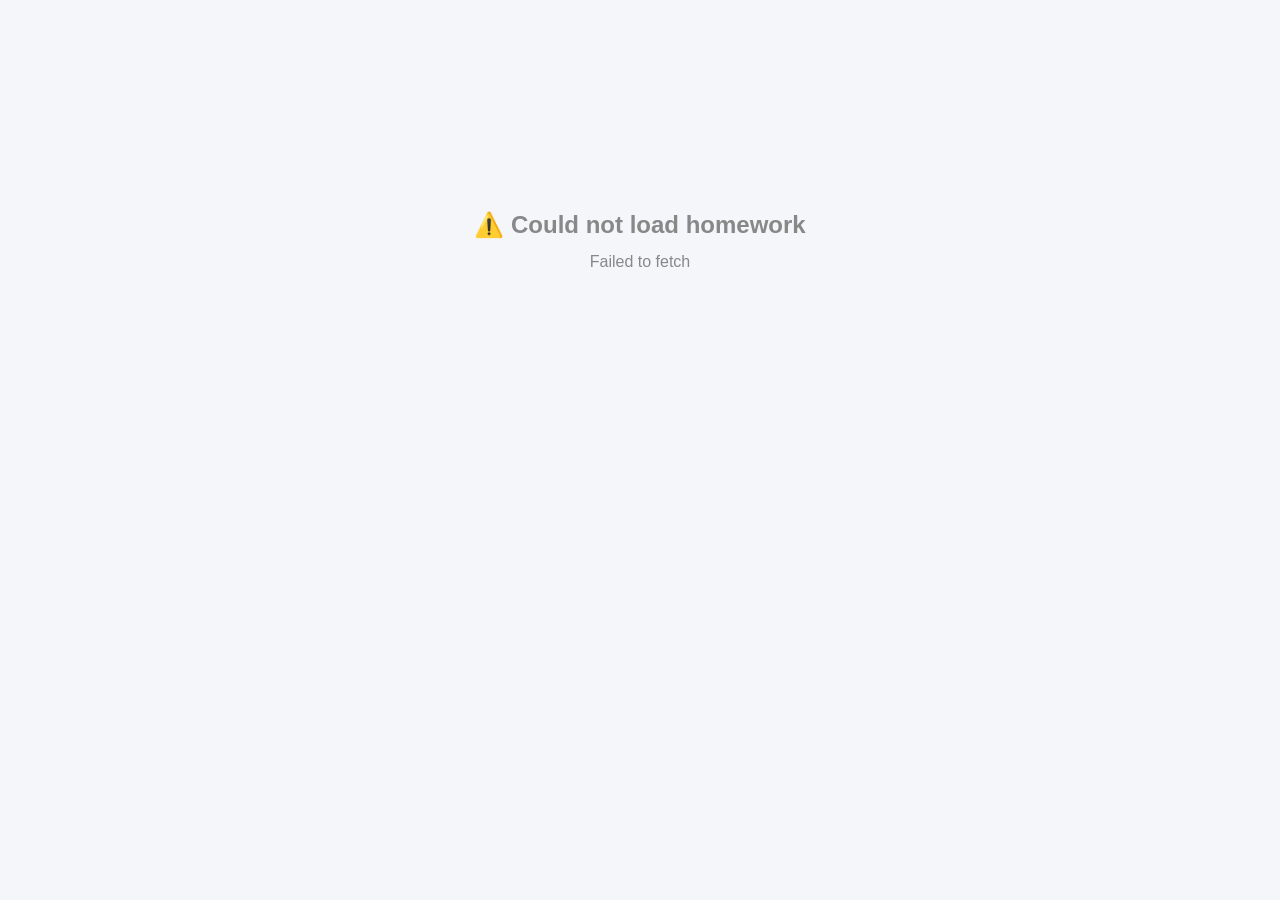
==== elysia/index.html @ b2d43dc7 "Static practice worksheets site for GitHub Pages Dashboard at root, one page per child. Data lives i" ====
<!DOCTYPE html>
<html lang="en">
<head>
<meta charset="UTF-8">
<meta name="viewport" content="width=device-width, initial-scale=1.0, maximum-scale=1.0">
<meta name="robots" content="noindex,nofollow">
<title>Homework</title>
<style>
:root { --accent: #1A3C6B; --light: #D6E4F7; --radius: 14px; }
* { box-sizing: border-box; margin: 0; padding: 0; }
body { font-family: -apple-system, BlinkMacSystemFont, "Segoe UI", sans-serif;
  background: #f5f6fa; color: #222; min-height: 100vh; }
#app { max-width: 680px; margin: 0 auto; padding: 16px; }
.progress-bar { position: fixed; top: 0; left: 0; right: 0; height: 5px; background: #ddd; z-index: 100; }
.progress-fill { height: 100%; background: var(--accent); transition: width 0.4s; }
.welcome { text-align: center; padding: 40px 20px; }
.welcome-emoji { font-size: 72px; margin-bottom: 12px; }
.welcome h1 { font-size: 2rem; color: var(--accent); margin-bottom: 8px; }
.week-badge { display: inline-block; background: var(--accent); color: #fff;
  padding: 4px 18px; border-radius: 20px; font-size: 1rem; font-weight: 700; margin-bottom: 6px; }
.total-marks { font-size: 1.1rem; color: #555; margin-bottom: 20px; }
.section-list { display: flex; flex-wrap: wrap; gap: 8px; justify-content: center; margin-bottom: 20px; }
.section-chip { display: flex; align-items: center; gap: 5px; background: #fff;
  border: 1.5px solid #ddd; border-radius: 20px; padding: 5px 12px; font-size: 0.82rem; }
.chip-marks { font-weight: 700; color: var(--accent); }
.subj-dot { width: 9px; height: 9px; border-radius: 50%; flex-shrink: 0; }
.subj-dot.subj-english  { background: #1565C0; }
.subj-dot.subj-maths    { background: #2E7D32; }
.subj-dot.subj-thinking { background: #6A1B9A; }
.submitted-banner { background: #E8F5E9; border: 1.5px solid #4CAF50; border-radius: var(--radius);
  padding: 14px 16px; margin-bottom: 16px; text-align: left; }
.submitted-banner .sb-title { font-weight: 700; color: #2E7D32; font-size: 1rem; margin-bottom: 4px; }
.submitted-banner .sb-score { font-size: 1.6rem; font-weight: 900; color: #2E7D32; margin: 4px 0 6px; }
.submitted-banner .sb-sub { font-size: 0.82rem; color: #555; }
.welcome-actions { display: flex; flex-direction: column; gap: 10px; margin-top: 4px; }
.btn-primary { display: block; width: 100%; max-width: 340px; margin: 0 auto;
  background: var(--accent); color: #fff; border: none; border-radius: var(--radius);
  padding: 16px 24px; font-size: 1.1rem; font-weight: 700; cursor: pointer; transition: opacity 0.15s; }
.btn-primary:disabled { opacity: 0.4; cursor: default; }
.btn-primary:not(:disabled):hover { opacity: 0.88; }
.btn-secondary { display: block; width: 100%; max-width: 340px; margin: 0 auto;
  background: #fff; color: var(--accent); border: 2px solid var(--accent);
  border-radius: var(--radius); padding: 14px 20px; font-size: 1rem; font-weight: 600; cursor: pointer; }
.section-screen { padding-top: 20px; }
.section-header { display: flex; justify-content: space-between; align-items: center; margin-bottom: 6px; }
.section-num { font-size: 0.85rem; color: #888; font-weight: 600; }
.subj-badge { padding: 3px 12px; border-radius: 12px; font-size: 0.78rem; font-weight: 700; text-transform: capitalize; }
.subj-badge.subj-english  { background: #E3F2FD; color: #1565C0; }
.subj-badge.subj-maths    { background: #E8F5E9; color: #2E7D32; }
.subj-badge.subj-thinking { background: #F3E5F5; color: #6A1B9A; }
.section-screen h2 { font-size: 1.4rem; color: var(--accent); margin-bottom: 10px; }
.section-meta { display: flex; gap: 16px; font-size: 0.82rem; color: #666; margin-bottom: 14px; flex-wrap: wrap; }
.timer { font-weight: 700; color: #2E7D32; font-variant-numeric: tabular-nums; }
.timer.timer-over { color: #c62828; }
.review-mode-bar { background: #FFF9C4; border: 1.5px solid #F9A825; border-radius: 8px;
  padding: 8px 14px; margin-bottom: 12px; font-size: 0.85rem; color: #6D4C00;
  display: flex; align-items: center; gap: 6px; }
.passage { background: #fff; border-left: 4px solid var(--accent); border-radius: 8px;
  padding: 16px 18px; margin-bottom: 18px; font-size: 0.95rem; line-height: 1.75; }
.passage strong { display: block; margin-bottom: 8px; color: var(--accent); font-size: 1rem; }
.questions { display: flex; flex-direction: column; gap: 12px; margin-bottom: 20px; }
.question-card { background: #fff; border-radius: var(--radius); padding: 14px 16px;
  box-shadow: 0 1px 4px rgba(0,0,0,0.07); }
.question-card.q-subjective { border-left: 3px solid #FF9800; }
.q-header { display: flex; justify-content: space-between; align-items: center; margin-bottom: 8px; }
.q-num { font-weight: 700; color: var(--accent); font-size: 0.9rem; }
.q-marks { font-size: 0.78rem; color: #888; }
.q-text { font-size: 0.97rem; line-height: 1.6; margin-bottom: 10px; white-space: pre-wrap; }
.q-input { width: 100%; border: 1.5px solid #ddd; border-radius: 8px; padding: 10px 12px;
  font-size: 1rem; outline: none; }
.q-input:focus { border-color: var(--accent); }
.q-textarea { width: 100%; border: 1.5px solid #ddd; border-radius: 8px; padding: 10px 12px;
  font-size: 0.97rem; resize: vertical; outline: none; font-family: inherit; line-height: 1.6; }
.q-textarea:focus { border-color: var(--accent); }
.letter-single { max-width: 80px; text-align: center; font-size: 1.1rem; font-weight: 700; }
.mark-scheme-hint { font-size: 0.75rem; color: #FF9800; margin-top: 6px; }
.drill-instr { font-size: 0.88rem; color: #555; margin-bottom: 12px; font-style: italic;
  background: var(--light); border-radius: 8px; padding: 8px 12px; }
.letter-grid { display: grid; grid-template-columns: repeat(auto-fill, minmax(150px, 1fr)); gap: 8px; }
.letter-item { background: #fff; border-radius: 10px; padding: 10px 12px;
  display: flex; align-items: center; justify-content: space-between;
  box-shadow: 0 1px 3px rgba(0,0,0,0.08); gap: 8px; }
.letter-word { font-size: 0.88rem; font-style: italic; color: #333; flex: 1; min-width: 0; }
.letter-input { width: 46px; flex-shrink: 0; text-align: center; font-weight: 700; font-size: 1rem;
  border: 1.5px solid #ddd; border-radius: 6px; padding: 6px; outline: none; }
.letter-input:focus { border-color: var(--accent); }
.number-grid { display: grid; grid-template-columns: repeat(auto-fill, minmax(140px, 1fr)); gap: 8px; }
.number-item { background: #fff; border-radius: 10px; padding: 10px 12px;
  box-shadow: 0 1px 3px rgba(0,0,0,0.08); }
.number-item label { display: block; font-size: 0.88rem; color: #555; margin-bottom: 4px; }
.number-input { width: 100%; border: 1.5px solid #ddd; border-radius: 6px; padding: 7px 10px;
  font-size: 1rem; font-weight: 700; text-align: center; outline: none; }
.number-input:focus { border-color: var(--accent); }
.section-footer { padding: 12px 0 24px; display: flex; gap: 10px; align-items: stretch; }
.section-footer .btn-primary { flex: 1; max-width: none; margin: 0; }
.section-footer .btn-prev { flex: 0 0 auto; max-width: none; margin: 0; background: #fff;
  color: var(--accent); border: 2px solid var(--accent); border-radius: var(--radius);
  padding: 14px 18px; font-size: 1rem; font-weight: 600; cursor: pointer; white-space: nowrap; }
.review-screen { padding-top: 20px; }
.review-header { margin-bottom: 16px; }
.review-progress { font-size: 0.85rem; color: #888; margin-bottom: 4px; }
.review-header h3 { font-size: 1.1rem; color: var(--accent); }
.review-card { background: #fff; border-radius: var(--radius); padding: 16px;
  box-shadow: 0 1px 4px rgba(0,0,0,0.07); margin-bottom: 16px; }
.kid-answer { margin-top: 12px; }
.answer-label { font-size: 0.78rem; color: #888; text-transform: uppercase; letter-spacing: 0.5px; }
.answer-text { background: var(--light); border-radius: 8px; padding: 10px 12px;
  margin-top: 4px; font-size: 0.97rem; line-height: 1.5; white-space: pre-wrap; min-height: 40px; }
.mark-scheme { margin-top: 12px; background: #FFFDE7; border-radius: 8px; padding: 10px 12px; }
.ms-label { font-size: 0.78rem; color: #888; margin-bottom: 4px; }
.ms-text { font-size: 0.92rem; color: #444; line-height: 1.5; }
.marks-award { margin-bottom: 20px; }
.marks-award p { font-size: 0.95rem; color: #444; margin-bottom: 10px; }
.marks-buttons { display: flex; gap: 10px; flex-wrap: wrap; }
.mark-btn { width: 54px; height: 54px; border: 2px solid #ddd; border-radius: 10px;
  font-size: 1.3rem; font-weight: 700; background: #fff; cursor: pointer; transition: all 0.15s; }
.mark-btn:hover { border-color: var(--accent); }
.mark-btn.mark-selected { background: var(--accent); color: #fff; border-color: var(--accent); }
.review-footer { display: flex; gap: 12px; }
.review-footer .btn-primary { flex: 1; }
/* ── Results ── */
.results-screen { text-align: center; padding: 40px 20px 60px; }
.trophy { font-size: 80px; margin-bottom: 10px; }
.results-screen h1 { font-size: 1.8rem; color: var(--accent); margin-bottom: 14px; }
.total-score { font-size: 3.5rem; font-weight: 900; color: var(--accent); margin-bottom: 10px; }
.pct-bar { background: #e0e0e0; border-radius: 10px; height: 14px; overflow: hidden; margin-bottom: 24px; }
.pct-fill { height: 100%; background: var(--accent); border-radius: 10px; transition: width 1s; }
.subject-breakdown { text-align: left; background: #fff; border-radius: var(--radius);
  padding: 16px; margin-bottom: 24px; box-shadow: 0 1px 4px rgba(0,0,0,0.07); }
.subj-row { display: flex; justify-content: space-between; padding: 8px 0;
  border-bottom: 1px solid #f0f0f0; font-size: 1rem; }
.subj-row:last-child { border-bottom: none; }
.save-status { margin-top: 12px; font-size: 0.9rem; color: #555; }
/* ── Wrong-answers panel ── */
.wrong-panel { text-align: left; margin-top: 4px; margin-bottom: 24px; }
.wrong-panel-title { font-size: 1.05rem; font-weight: 700; color: #333; margin-bottom: 14px;
  display: flex; align-items: center; gap: 8px; }
.wrong-all-correct { background: #E8F5E9; border-radius: var(--radius); padding: 16px;
  text-align: center; color: #2E7D32; font-weight: 700; font-size: 1rem; }
.wrong-section-group { margin-bottom: 18px; }
.wrong-section-label { font-size: 0.72rem; font-weight: 700; text-transform: uppercase;
  letter-spacing: 0.8px; color: #999; margin-bottom: 8px; padding-left: 2px; }
.wrong-card { background: #fff; border-radius: 10px; padding: 14px 16px;
  box-shadow: 0 1px 4px rgba(0,0,0,0.07); margin-bottom: 8px; border-left: 4px solid #E53935; }
.wrong-card.parent-card { border-left-color: #FF9800; }
.wrong-q-badge { font-size: 0.72rem; font-weight: 700; margin-bottom: 6px; display: flex; align-items: center; gap: 6px; }
.badge-auto { background: #FFEBEE; color: #c62828; padding: 2px 8px; border-radius: 10px; }
.badge-parent { background: #FFF3E0; color: #E65100; padding: 2px 8px; border-radius: 10px; }
.wrong-q-text { font-size: 0.9rem; color: #333; line-height: 1.55; margin-bottom: 10px; white-space: pre-wrap; }
.wrong-answer-grid { display: grid; grid-template-columns: 1fr 1fr; gap: 10px; }
.wrong-answer-grid.single { grid-template-columns: 1fr; }
.wa-col-label { font-size: 0.68rem; font-weight: 700; text-transform: uppercase;
  letter-spacing: 0.6px; color: #999; margin-bottom: 4px; }
.wa-val { border-radius: 7px; padding: 8px 11px; font-size: 0.88rem; line-height: 1.5; white-space: pre-wrap; }
.wa-val.kid-wrong { background: #FFEBEE; color: #B71C1C; }
.wa-val.kid-blank { background: #FFF9C4; color: #827717; font-style: italic; }
.wa-val.correct { background: #E8F5E9; color: #1B5E20; font-weight: 600; }
.wa-val.scheme { background: #FFFDE7; color: #555; }
.wa-marks-tag { margin-top: 8px; font-size: 0.78rem; color: #888; }
/* Loading */
.center { display: flex; flex-direction: column; align-items: center;
  justify-content: center; min-height: 50vh; gap: 14px; color: #888; }
.spinner { width: 40px; height: 40px; border: 4px solid #ddd;
  border-top-color: var(--accent); border-radius: 50%; animation: spin 0.8s linear infinite; }
@keyframes spin { to { transform: rotate(360deg); } }
</style>
</head>
<body>
<div id="app"></div>
<script>
const BIN = "6a0a0384adc21f119ab47d7e";
const KEY = "$2a$10$Y9F3Cfhg1.rVgc23d7egfuECDbmcBIXPjm6GKBcb/MyGb5kt6vIiG";

const kid    = window.location.pathname.toLowerCase().includes('elysia') ? 'elysia' : 'mason';
const ACCENT = kid === 'mason' ? '#1A3C6B' : '#D81B60';
const LIGHT  = kid === 'mason' ? '#D6E4F7' : '#FCE4EC';
const NAME   = kid === 'mason' ? 'Mason'   : 'Elysia';
const EMOJI  = kid === 'mason' ? '🦁'      : '🦋';

document.documentElement.style.setProperty('--accent', ACCENT);
document.documentElement.style.setProperty('--light',  LIGHT);
document.title = NAME + "'s Homework";

const app = document.getElementById('app');
function render(html) { app.innerHTML = html; }

let weekData = null, kidWeeks = [], savedEntry = null;
let sectionIdx = 0, answers = {}, autoSectionMarks = {};
let subjectiveQs = [], reviewIdx = 0, timerSec = 0, timerInterval = null;
let isReviewMode = false;

function escHtml(s) {
  return String(s).replace(/&/g,'&amp;').replace(/</g,'&lt;').replace(/>/g,'&gt;').replace(/"/g,'&quot;');
}

// ── Init ─────────────────────────────────────────────────────────────────
async function init() {
  render('<div class="center"><div class="spinner"></div><p>Loading homework…</p></div>');
  try {
    const r = await fetch('https://api.jsonbin.io/v3/b/' + BIN,
      { headers: { 'X-Access-Key': KEY, 'X-Bin-Meta': 'false' } });
    const data = await r.json();
    weekData  = data[kid].currentWeek;
    kidWeeks  = data[kid].weeks || [];
    savedEntry = kidWeeks.find(w => w.week === weekData.weekNum) || null;
    showWelcome();
  } catch(e) {
    render('<div class="center"><h2>⚠️ Could not load homework</h2><p>' + e.message + '</p></div>');
  }
}

// ── Welcome ───────────────────────────────────────────────────────────────
function showWelcome() {
  const total = weekData.sections.reduce((s,sec) => s + sec.totalMarks, 0);
  const chips = weekData.sections.map(s =>
    '<div class="section-chip"><span class="subj-dot subj-' + s.subject + '"></span>' +
    escHtml(s.title) + ' <span class="chip-marks">' + s.totalMarks + 'm</span></div>'
  ).join('');

  let submittedHtml = '';
  if (savedEntry) {
    const pct = Math.round(savedEntry.total / savedEntry.outOf * 100);
    const trophy = pct >= 90 ? '🏆' : pct >= 75 ? '⭐' : pct >= 60 ? '👍' : '💪';
    const subj = savedEntry.sectionMarks || {};
    const bySubject = {};
    weekData.sections.forEach(sec => {
      bySubject[sec.subject] = (bySubject[sec.subject] || 0) + (subj[sec.id] || 0);
    });
    const labels = { english: '📚', maths: '🔢', thinking: '🧠' };
    const breakdown = Object.entries(bySubject).map(([s,m]) =>
      (labels[s]||'') + ' ' + m + ' ' + s
    ).join(' · ');
    submittedHtml =
      '<div class="submitted-banner">' +
      '<div class="sb-title">' + trophy + ' Week ' + savedEntry.week + ' already submitted</div>' +
      '<div class="sb-score">' + savedEntry.total + ' / ' + savedEntry.outOf + '</div>' +
      '<div class="sb-sub">' + breakdown + '</div>' +
      '</div>';
  }

  const actionBtns = savedEntry
    ? '<div class="welcome-actions">' +
      '<button class="btn-primary" onclick="reviewSaved()">📖 Review ' + NAME + '\'s Answers</button>' +
      '<button class="btn-secondary" onclick="startFresh()">Start Again (Blank)</button>' +
      '</div>'
    : '<button class="btn-primary" onclick="startFresh()">Start Homework ▶</button>';

  render(
    '<div class="welcome">' +
    '<div class="welcome-emoji">' + EMOJI + '</div>' +
    '<h1>' + NAME + '\'s Homework</h1>' +
    '<div class="week-badge">Week ' + weekData.weekNum + '</div>' +
    '<div class="total-marks">' + total + ' marks total · ' + weekData.sections.length + ' sections</div>' +
    '<div class="section-list">' + chips + '</div>' +
    submittedHtml + actionBtns + '</div>'
  );
}

function reviewSaved() {
  isReviewMode = true;
  answers = savedEntry && savedEntry.archive ? {...savedEntry.archive} : {};
  autoSectionMarks = savedEntry && savedEntry.sectionMarks ? {...savedEntry.sectionMarks} : {};
  sectionIdx = 0;
  showSection();
}

function startFresh() {
  isReviewMode = false;
  sectionIdx = 0; answers = {}; autoSectionMarks = {}; subjectiveQs = [];
  showSection();
}

// ── Section ───────────────────────────────────────────────────────────────
function showSection() {
  const sec = weekData.sections[sectionIdx];
  const total = weekData.sections.length;
  const pct = Math.round((sectionIdx / total) * 100);
  const isLast = sectionIdx === total - 1;
  clearInterval(timerInterval); timerSec = 0;

  const reviewBanner = isReviewMode
    ? '<div class="review-mode-bar">👀 Reviewing ' + NAME + '\'s saved answers — Week ' + weekData.weekNum + '</div>'
    : '';

  const passageHtml = sec.passage
    ? '<div class="passage"><strong>📖 ' + escHtml(sec.title) + ' — How it works</strong><p>' +
      escHtml(sec.passage).replace(/\n/g,'<br>') + '</p></div>'
    : '';

  const questionsHtml = sec.scoreBand ? renderDrillSection(sec) : renderRegularSection(sec);

  render(
    '<div class="progress-bar"><div class="progress-fill" style="width:' + pct + '%"></div></div>' +
    '<div class="section-screen">' +
    reviewBanner +
    '<div class="section-header">' +
    '<div class="section-num">Section ' + (sectionIdx+1) + ' of ' + total + '</div>' +
    '<div class="subj-badge subj-' + sec.subject + '">' + sec.subject + '</div>' +
    '</div>' +
    '<h2>' + escHtml(sec.title) + '</h2>' +
    '<div class="section-meta">' +
    (isReviewMode ? '' : '<span>⏱ Target: ' + sec.timerMins + ' min</span><span id="timer" class="timer">0:00</span>') +
    '<span>📊 ' + sec.totalMarks + ' marks</span>' +
    (isReviewMode && autoSectionMarks[sec.id] !== undefined
      ? '<span style="font-weight:700;color:var(--accent)">Scored: ' + autoSectionMarks[sec.id] + '/' + sec.totalMarks + '</span>'
      : '') +
    '</div>' +
    passageHtml +
    '<div class="questions">' + questionsHtml + '</div>' +
    '<div class="section-footer">' +
    (sectionIdx > 0 ? '<button class="btn-prev" onclick="prevSection()">← Previous</button>' : '') +
    '<button class="btn-primary" onclick="nextSection()">' +
    (isLast ? (isReviewMode ? 'Back to Results ✓' : 'Finish ✓') : 'Next Section →') +
    '</button>' +
    '</div></div>'
  );

  document.querySelectorAll('[data-qid]').forEach(el => {
    if (answers[el.dataset.qid] !== undefined) el.value = answers[el.dataset.qid];
  });

  if (!isReviewMode) {
    const timerEl = document.getElementById('timer');
    const targetSec = sec.timerMins * 60;
    timerInterval = setInterval(() => {
      timerSec++;
      const m = Math.floor(timerSec/60), s = timerSec % 60;
      timerEl.textContent = m + ':' + s.toString().padStart(2,'0');
      timerEl.className = 'timer' + (timerSec > targetSec ? ' timer-over' : '');
    }, 1000);
  }
}

// ── Drill section (scoreBand) ─────────────────────────────────────────────
function renderDrillSection(sec) {
  const gridQs = sec.questions.filter(q => q.inputType === 'letter' || q.inputType === 'number');
  const freeQs  = sec.questions.filter(q => q.inputType !== 'letter' && q.inputType !== 'number' && q.inputType !== 'none');

  let html = '';
  if (gridQs.length) {
    const isLetter = gridQs[0].inputType === 'letter';
    if (isLetter) {
      const firstText = gridQs[0].text;
      const instr = firstText.includes('S,') || firstText.includes('S, M')
        ? 'Identify each phrase — S = Simile · M = Metaphor · P = Personification'
        : 'Write N (Noun) or V (Verb) for each word';
      const items = gridQs.map(q => {
        let display = q.text
          .replace(/^Write S, M or P for:\s*/i,'')
          .replace(/^Write N or V for( the word)?:\s*/i,'');
        return '<div class="letter-item"><span class="letter-word">' + escHtml(display) + '</span>' +
          '<input class="letter-input" type="text" maxlength="2" data-qid="' + q.id + '" ' +
          'oninput="this.value=this.value.toUpperCase().replace(/[^A-Z]/g,\'\')" ' +
          'autocorrect="off" autocapitalize="characters" placeholder="?"></div>';
      }).join('');
      html += '<p class="drill-instr">' + instr + '</p><div class="letter-grid">' + items + '</div>';
    } else {
      const items = gridQs.map((q, i) => {
        const label = (i+1) + '. ' + escHtml(q.text).replace(/\s*=\s*\?.*$/, ' =');
        return '<div class="number-item"><label>' + label + ' ?</label>' +
          '<input class="number-input" type="number" data-qid="' + q.id + '" ' +
          'inputmode="numeric" placeholder="?" autocomplete="off"></div>';
      }).join('');
      html += '<div class="number-grid">' + items + '</div>';
    }
  }
  if (freeQs.length) {
    const cards = freeQs.map((q, i) => {
      const num = gridQs.length + i + 1;
      const input = q.inputType === 'multiline'
        ? '<textarea class="q-textarea" data-qid="' + q.id + '" rows="4" placeholder="Write your answer here…"></textarea>'
        : '<input class="q-input" type="text" data-qid="' + q.id + '" placeholder="Your answer" autocomplete="off">';
      const hint = !q.autoMark
        ? '<div class="mark-scheme-hint">⭐ Parent marks this (' + q.marks + ' mark' + (q.marks>1?'s':'') + ')</div>'
        : '';
      return '<div class="question-card q-subjective" style="margin-top:12px">' +
        '<div class="q-header"><span class="q-num">Q' + num + '</span>' +
        '<span class="q-marks">' + q.marks + ' mark' + (q.marks>1?'s':'') + '</span></div>' +
        '<p class="q-text">' + escHtml(q.text) + '</p>' + input + hint + '</div>';
    }).join('');
    html += '<div>' + cards + '</div>';
  }
  return html;
}

// ── Regular section ───────────────────────────────────────────────────────
function renderRegularSection(sec) {
  return sec.questions.map((q, i) => {
    let input = '';
    if (q.inputType === 'multiline') {
      input = '<textarea class="q-textarea" data-qid="' + q.id + '" rows="5" placeholder="Write your answer here…"></textarea>';
    } else if (q.inputType === 'number') {
      input = '<input class="q-input" type="number" data-qid="' + q.id + '" inputmode="numeric" placeholder="Your answer" autocomplete="off">';
    } else if (q.inputType === 'letter') {
      input = '<input class="q-input letter-single" type="text" maxlength="2" data-qid="' + q.id + '" oninput="this.value=this.value.toUpperCase()" placeholder="?" autocorrect="off">';
    } else if (q.inputType !== 'none') {
      input = '<input class="q-input" type="text" data-qid="' + q.id + '" placeholder="Your answer" autocomplete="off">';
    }
    const hint = (!q.autoMark && q.inputType !== 'none')
      ? '<div class="mark-scheme-hint">⭐ Parent marks this (' + q.marks + ' mark' + (q.marks>1?'s':'') + ')</div>'
      : '';
    return '<div class="question-card' + (!q.autoMark && q.inputType !== 'none' ? ' q-subjective' : '') + '">' +
      '<div class="q-header"><span class="q-num">Q' + (i+1) + '</span>' +
      '<span class="q-marks">' + q.marks + ' mark' + (q.marks>1?'s':'') + '</span></div>' +
      '<p class="q-text">' + escHtml(q.text) + '</p>' + input + hint + '</div>';
  }).join('');
}

// ── Collect + auto-mark ───────────────────────────────────────────────────
function collectAnswers() {
  document.querySelectorAll('[data-qid]').forEach(el => {
    answers[el.dataset.qid] = el.value.trim();
  });
}

// ── Answer matching (tolerant of trailing junk, units, filler words, and stray spacing) ──
const ANSWER_LEADING_FILLERS = ['because ','it was ','it is ','to the ','to ','for the ','for ','at the ','at ','in the ','in ','on the ','on ','of the ','of ','about ','every ','a ','an ','the '];

function normaliseAnswerText(s) {
  return (s || '').toString().trim().toLowerCase()
    .replace(/[^a-z0-9]+$/, '')
    .replace(/\s+and\s+/g, ' ')
    .trim();
}

function stripLeadingFillers(s, depth) {
  depth = depth || 0;
  if (depth >= 3) return s;
  for (const f of ANSWER_LEADING_FILLERS) {
    if (s.startsWith(f)) return stripLeadingFillers(s.slice(f.length).trim(), depth + 1);
  }
  return s;
}

function noSpaces(s) { return s.replace(/\s+/g, ''); }

function answersMatch(kidRaw, acceptedRaw, inputType) {
  const accepted = (acceptedRaw || []).map(a => a.toString());
  if (inputType === 'letter') {
    const kidUp = (kidRaw || '').toString().trim().toUpperCase();
    return accepted.map(a => a.trim().toUpperCase()).includes(kidUp);
  }
  const kidNorm = normaliseAnswerText(kidRaw);
  if (!kidNorm) return false;
  const accNorm = accepted.map(normaliseAnswerText);
  if (accNorm.includes(kidNorm)) return true;

  // Tolerate a trailing unit/word after a number, e.g. "43 cm" when "43" is accepted
  const kidNumMatch = kidNorm.replace(/,/g, '').match(/^-?\d+(\.\d+)?/);
  if (kidNumMatch) {
    const kidNum = kidNumMatch[0];
    if (accNorm.some(a => a.replace(/,/g, '') === kidNum)) return true;
  }

  // Tolerate a common leading filler word/phrase, e.g. "for 2 hours" when "2 hours" is accepted
  const kidStripped = stripLeadingFillers(kidNorm);
  if (kidStripped !== kidNorm && accNorm.includes(kidStripped)) return true;

  // Tolerate the SAME filler words missing or extra on either side, e.g. kid wrote "wetlands of North
  // and South Carolina" and the accepted answer is "the wetlands of North and South Carolina" —
  // strip common leading fillers from both the kid's answer and each accepted answer, then compare.
  const accStripped = accNorm.map(a => stripLeadingFillers(a));
  if (accStripped.includes(kidStripped)) return true;

  // Tolerate stray internal spacing either way, e.g. "w e s t" vs "west", or "atmidnight" vs "at midnight"
  const kidNoSpace = noSpaces(kidNorm);
  if (accNorm.some(a => noSpaces(a) === kidNoSpace)) return true;

  // Tolerate punctuation and 'and' differences ("Tall,thin and hungry" vs "tall, thin, hungry"), and a few
  // extra words around a correct TEXT answer ("On Monday morning" when "Monday" is accepted).
  // Never applied when the answer is negated ("not Monday") or names both true and false.
  const toks = s => (s || '').toString().toLowerCase().replace(/[^a-z0-9]+/g, ' ').trim().split(' ').filter(t => t && t !== 'and');
  const kt = toks(kidRaw);
  if (!kt.length) return false;
  const kidLower = (kidRaw || '').toString().toLowerCase();
  const negated = /\b(not|no|never)\b|n['\u2019]t/.test(kidLower) || (kt.includes('true') && kt.includes('false'));
  for (const a of accepted) {
    const at = toks(a);
    if (!at.length) continue;
    if (kt.join(' ') === at.join(' ')) return true;
    const textAnswer = at.some(t => /[a-z]/.test(t));
    if (textAnswer && !negated && kt.length <= at.length + 3) {
      for (let i = 0; i + at.length <= kt.length; i++) {
        if (at.every((t, j) => kt[i + j] === t)) return true;
      }
    }
  }

  return false;
}

function autoMarkSection(sec) {
  let earned = 0;
  if (sec.scoreBand) {
    let correct = 0;
    sec.questions.forEach(q => {
      if (!q.autoMark) return;
      if (answersMatch(answers[q.id], q.accepted, q.inputType)) correct++;
    });
    for (const [lo, hi, marks] of (sec.scoreBandRules || [])) {
      if (correct >= lo && correct <= hi) { earned = marks; break; }
    }
  } else {
    sec.questions.forEach(q => {
      if (!q.autoMark || q.inputType === 'none') return;
      if (answersMatch(answers[q.id], q.accepted, q.inputType)) earned += q.marks;
    });
  }
  autoSectionMarks[sec.id] = earned;
}

function prevSection() {
  if (!isReviewMode) {
    collectAnswers();
    autoMarkSection(weekData.sections[sectionIdx]);
  }
  if (sectionIdx > 0) {
    sectionIdx--;
    showSection();
  }
}

function nextSection() {
  if (!isReviewMode) {
    collectAnswers();
    autoMarkSection(weekData.sections[sectionIdx]);
  }
  sectionIdx++;
  if (sectionIdx < weekData.sections.length) {
    showSection();
  } else {
    clearInterval(timerInterval);
    if (isReviewMode) {
      showResults(true);
    } else {
      buildSubjectiveList();
      subjectiveQs.length > 0 ? showReview() : showResults(false);
    }
  }
}

// ── Parent review ─────────────────────────────────────────────────────────
function buildSubjectiveList() {
  subjectiveQs = [];
  weekData.sections.forEach(sec => {
    sec.questions.forEach(q => {
      if (!q.autoMark && q.inputType !== 'none') {
        subjectiveQs.push({ section: sec, q, marksAwarded: null });
      }
    });
  });
  reviewIdx = 0;
}

function showReview() {
  if (reviewIdx >= subjectiveQs.length) { showResults(false); return; }
  const item = subjectiveQs[reviewIdx];
  const { section: sec, q } = item;
  const ansText = answers[q.id] || '(no answer given)';
  const markBtns = Array.from({length: q.marks + 1}, (_,i) =>
    '<button class="mark-btn' + (item.marksAwarded === i ? ' mark-selected' : '') +
    '" onclick="awardMarks(' + i + ')">' + i + '</button>'
  ).join('');
  const msHtml = q.markScheme
    ? '<div class="mark-scheme"><div class="ms-label">📚 Mark scheme</div>' +
      '<div class="ms-text">' + escHtml(q.markScheme) + '</div></div>'
    : '';
  render(
    '<div class="review-screen">' +
    '<div class="review-header">' +
    '<div class="review-progress">📋 Parent Review — ' + (reviewIdx+1) + ' of ' + subjectiveQs.length + '</div>' +
    '<h3>' + escHtml(sec.title) + '</h3></div>' +
    '<div class="review-card">' +
    '<p class="q-text">' + escHtml(q.text) + '</p>' +
    '<div class="kid-answer"><div class="answer-label">' + NAME + '\'s answer:</div>' +
    '<div class="answer-text">' + escHtml(ansText) + '</div></div>' +
    msHtml + '</div>' +
    '<div class="marks-award"><p>Award marks (out of ' + q.marks + '):</p>' +
    '<div class="marks-buttons">' + markBtns + '</div></div>' +
    '<div class="review-footer">' +
    (reviewIdx > 0 ? '<button class="btn-secondary" onclick="reviewBack()">← Back</button>' : '') +
    '<button class="btn-primary" onclick="reviewNext()" ' + (item.marksAwarded === null ? 'disabled' : '') + '>' +
    (reviewIdx + 1 < subjectiveQs.length ? 'Next →' : 'Finish Review ✓') + '</button>' +
    '</div></div>'
  );
}

function awardMarks(n) { subjectiveQs[reviewIdx].marksAwarded = n; showReview(); }
function reviewBack()  { if (reviewIdx > 0) { reviewIdx--; showReview(); } }
function reviewNext()  { reviewIdx++; if (reviewIdx >= subjectiveQs.length) showResults(false); else showReview(); }

// ── Wrong-answers panel ───────────────────────────────────────────────────
function buildWrongAnswersHtml(readOnly) {
  // Use archive answers in read-only mode, live answers otherwise
  const ans = readOnly && savedEntry ? {...savedEntry.archive} : answers;
  const items = [];

  weekData.sections.forEach(sec => {
    sec.questions.forEach(q => {
      if (q.inputType === 'none') return;
      const kidAns = (ans[q.id] || '').trim();

      if (q.autoMark) {
        const isCorrect = answersMatch(kidAns, q.accepted, q.inputType);
        if (!isCorrect) {
          items.push({
            type: 'auto',
            section: sec,
            q,
            kidAns: kidAns || '',
            correctAns: (q.accepted && q.accepted.length) ? q.accepted[0] : q.markScheme || '—'
          });
        }
      } else {
        // Parent-marked question
        let marksAwarded = null;
        let maxMarks = q.marks;
        if (!readOnly) {
          const found = subjectiveQs.find(item => item.q.id === q.id);
          if (found) marksAwarded = found.marksAwarded;
        }
        // Show if: live mode and got less than full marks, OR read-only mode (always show for reference)
        const shouldShow = !readOnly
          ? (marksAwarded !== null && marksAwarded < maxMarks)
          : true;
        if (shouldShow) {
          items.push({
            type: 'parent',
            section: sec,
            q,
            kidAns,
            marksAwarded,
            readOnly
          });
        }
      }
    });
  });

  if (items.length === 0) {
    return '<div class="wrong-panel"><div class="wrong-all-correct">🎉 All auto-marked questions correct!</div></div>';
  }

  // Group by section
  const groups = {};
  const groupOrder = [];
  items.forEach(item => {
    const key = item.section.id;
    if (!groups[key]) { groups[key] = { title: item.section.title, subject: item.section.subject, items: [] }; groupOrder.push(key); }
    groups[key].items.push(item);
  });

  let html = '<div class="wrong-panel"><div class="wrong-panel-title">📋 Where did marks go?</div>';

  groupOrder.forEach(key => {
    const g = groups[key];
    html += '<div class="wrong-section-group">';
    html += '<div class="wrong-section-label">' + escHtml(g.title) + '</div>';

    g.items.forEach(item => {
      const isParent = item.type === 'parent';
      html += '<div class="wrong-card' + (isParent ? ' parent-card' : '') + '">';

      // Badge row
      if (isParent) {
        const marksTag = (!item.readOnly && item.marksAwarded !== null)
          ? ' · ' + item.marksAwarded + '/' + item.q.marks + ' marks'
          : ' · parent-marked';
        html += '<div class="wrong-q-badge"><span class="badge-parent">⭐ ' + escHtml(item.q.id) + marksTag + '</span></div>';
      } else {
        html += '<div class="wrong-q-badge"><span class="badge-auto">✗ ' + escHtml(item.q.id) + '</span></div>';
      }

      // Question text (truncated to 200 chars if very long)
      const qText = item.q.text.length > 200 ? item.q.text.slice(0, 197) + '…' : item.q.text;
      html += '<div class="wrong-q-text">' + escHtml(qText) + '</div>';

      if (isParent) {
        // Single-column layout: answer then mark scheme
        html += '<div class="wrong-answer-grid single">';
        html += '<div>';
        html += '<div class="wa-col-label">' + NAME + '\'s answer</div>';
        const kidVal = item.kidAns || '';
        html += '<div class="wa-val ' + (kidVal ? 'kid-wrong' : 'kid-blank') + '">' +
          (kidVal ? escHtml(kidVal) : '(left blank)') + '</div>';
        html += '</div>';
        html += '</div>';
        html += '<div style="margin-top:8px">';
        html += '<div class="wa-col-label">Mark scheme</div>';
        html += '<div class="wa-val scheme">' + escHtml(item.q.markScheme || '—') + '</div>';
        html += '</div>';
      } else {
        // Two-column: kid answer | correct answer
        html += '<div class="wrong-answer-grid">';
        html += '<div>';
        html += '<div class="wa-col-label">' + NAME + '\'s answer</div>';
        const kidVal = item.kidAns;
        html += '<div class="wa-val ' + (kidVal ? 'kid-wrong' : 'kid-blank') + '">' +
          (kidVal ? escHtml(kidVal) : '(left blank)') + '</div>';
        html += '</div>';
        html += '<div>';
        html += '<div class="wa-col-label">Correct answer</div>';
        html += '<div class="wa-val correct">' + escHtml(item.correctAns) + '</div>';
        html += '</div>';
        html += '</div>';
      }

      html += '</div>'; // .wrong-card
    });

    html += '</div>'; // .wrong-section-group
  });

  html += '</div>'; // .wrong-panel
  return html;
}

// ── Results ───────────────────────────────────────────────────────────────
function showResults(readOnly) {
  let finalMarks;
  if (readOnly && savedEntry && savedEntry.sectionMarks) {
    finalMarks = {...savedEntry.sectionMarks};
  } else {
    finalMarks = {...autoSectionMarks};
    subjectiveQs.forEach(item => {
      if (item.marksAwarded !== null)
        finalMarks[item.section.id] = (finalMarks[item.section.id] || 0) + item.marksAwarded;
    });
  }

  const bySubj = {}, maxBySubj = {};
  weekData.sections.forEach(sec => {
    bySubj[sec.subject]    = (bySubj[sec.subject]    || 0) + (finalMarks[sec.id] || 0);
    maxBySubj[sec.subject] = (maxBySubj[sec.subject] || 0) + sec.totalMarks;
  });
  const total    = Object.values(bySubj).reduce((a,b)=>a+b,0);
  const maxTotal = Object.values(maxBySubj).reduce((a,b)=>a+b,0);
  const pct      = Math.round(total / maxTotal * 100);
  const trophy   = pct >= 90 ? '🏆' : pct >= 75 ? '⭐' : pct >= 60 ? '👍' : '💪';
  const msg      = pct >= 90 ? 'Outstanding!' : pct >= 75 ? 'Great work!' : pct >= 60 ? 'Good effort!' : 'Keep practising!';
  const labels   = { english: '📚 English', maths: '🔢 Maths', thinking: '🧠 Thinking Skills' };
  const rows     = Object.entries(bySubj).map(([s,m]) =>
    '<div class="subj-row"><span>' + (labels[s]||s) + '</span><span><strong>' + m + '</strong> / ' + maxBySubj[s] + '</span></div>'
  ).join('');

  const wrongAnswersHtml = buildWrongAnswersHtml(readOnly);

  const bottomBtn = readOnly
    ? '<button class="btn-secondary" onclick="showWelcome()">← Back to Home</button>'
    : '<div id="save-status" class="save-status">💾 Saving automatically…</div>' +
      '<button class="btn-secondary" id="save-btn" style="display:none" ' +
      'onclick="saveResults(' + total + ',' + maxTotal + ',this.dataset.fm)" ' +
      'data-fm="' + JSON.stringify(finalMarks).replace(/"/g,'&quot;') + '">🔄 Retry Save</button>';

  render(
    '<div class="results-screen">' +
    (readOnly ? '<div style="font-size:0.85rem;color:#888;margin-bottom:16px">📖 Reviewing saved results — Week ' + weekData.weekNum + '</div>' : '') +
    '<div class="trophy">' + trophy + '</div>' +
    '<h1>' + msg + '</h1>' +
    '<div class="total-score">' + total + ' / ' + maxTotal + '</div>' +
    '<div class="pct-bar"><div class="pct-fill" id="pf"></div></div>' +
    '<div class="subject-breakdown">' + rows + '</div>' +
    wrongAnswersHtml +
    bottomBtn +
    '</div>'
  );
  setTimeout(() => { const pf=document.getElementById('pf'); if(pf) pf.style.width=pct+'%'; }, 100);

  // Results are saved automatically the moment this screen renders — no
  // separate click required. The Retry button only appears if that fails.
  if (!readOnly) saveResults(total, maxTotal, finalMarks);
}

// ── Save ──────────────────────────────────────────────────────────────────
// Auto-saves as soon as the results screen renders (see showResults). Retries
// up to 4 times with backoff on any failure, and re-fetches after writing to
// verify the entry actually landed — this guards against the other child's
// tab saving at the same moment and one write clobbering the other, since
// both apps read-modify-write the same shared JSONbin document.
async function saveResults(total, maxTotal, fm, attempt) {
  attempt = attempt || 1;
  const finalMarks = (typeof fm === 'string') ? JSON.parse(fm) : fm;
  const btn = document.getElementById('save-btn');
  const status = document.getElementById('save-status');
  if (btn) btn.style.display = 'none';
  if (status) {
    status.textContent = attempt > 1 ? ('Retrying save (attempt ' + attempt + ' of 4)…') : 'Saving automatically…';
    status.style.color = '#555';
  }
  const weekNum = weekData.weekNum;
  const archive = {};
  Object.keys(answers).forEach(k => { archive[k] = answers[k]; });
  const stamp = new Date().toISOString();
  try {
    const r = await fetch('https://api.jsonbin.io/v3/b/' + BIN,
      { headers: { 'X-Access-Key': KEY, 'X-Bin-Meta': 'false' }, cache: 'no-store' });
    if (!r.ok) throw new Error('fetch HTTP ' + r.status);
    const data = await r.json();
    const kidData = data[kid];
    const existing = kidData.weeks.find(w => w.week === weekNum);
    if (existing) {
      existing.total = total; existing.outOf = maxTotal;
      existing.sectionMarks = finalMarks; existing.archive = archive;
      existing.submittedAt = stamp;
    } else {
      kidData.weeks.push({ week: weekNum, total, outOf: maxTotal,
        sectionMarks: finalMarks, archive, submittedAt: stamp });
      kidData.weeks.sort((a,b) => a.week - b.week);
    }
    const r2 = await fetch('https://api.jsonbin.io/v3/b/' + BIN, {
      method: 'PUT',
      headers: { 'Content-Type': 'application/json', 'X-Access-Key': KEY },
      body: JSON.stringify(data)
    });
    if (!r2.ok) {
      const errBody = await r2.json().catch(() => ({}));
      throw new Error(errBody.message || ('PUT HTTP ' + r2.status));
    }
    // Verify the write actually stuck (catches a concurrent overwrite).
    const rv = await fetch('https://api.jsonbin.io/v3/b/' + BIN,
      { headers: { 'X-Access-Key': KEY, 'X-Bin-Meta': 'false' }, cache: 'no-store' });
    if (!rv.ok) throw new Error('verify fetch HTTP ' + rv.status);
    const verifyData = await rv.json();
    const verifyEntry = ((verifyData[kid] || {}).weeks || []).find(w => w.week === weekNum);
    if (!verifyEntry || verifyEntry.submittedAt !== stamp) throw new Error('verify-mismatch');

    savedEntry = { week: weekNum, total, outOf: maxTotal, sectionMarks: finalMarks, archive };
    if (status) {
      status.textContent = '✅ Week ' + weekNum + ' saved and verified. Check the dashboard!';
      status.style.color = '#2E7D32';
    }
  } catch(e) {
    if (attempt < 4) {
      setTimeout(() => saveResults(total, maxTotal, finalMarks, attempt + 1), 700 * attempt);
      return;
    }
    if (status) {
      status.textContent = '⚠️ Save failed after 4 tries (' + e.message + '). Tap Retry Save below — do not close this tab.';
      status.style.color = '#c62828';
    }
    if (btn) { btn.style.display = 'inline-block'; btn.disabled = false; btn.textContent = '🔄 Retry Save'; }
  }
}

init();
</script>
</body>
</html>
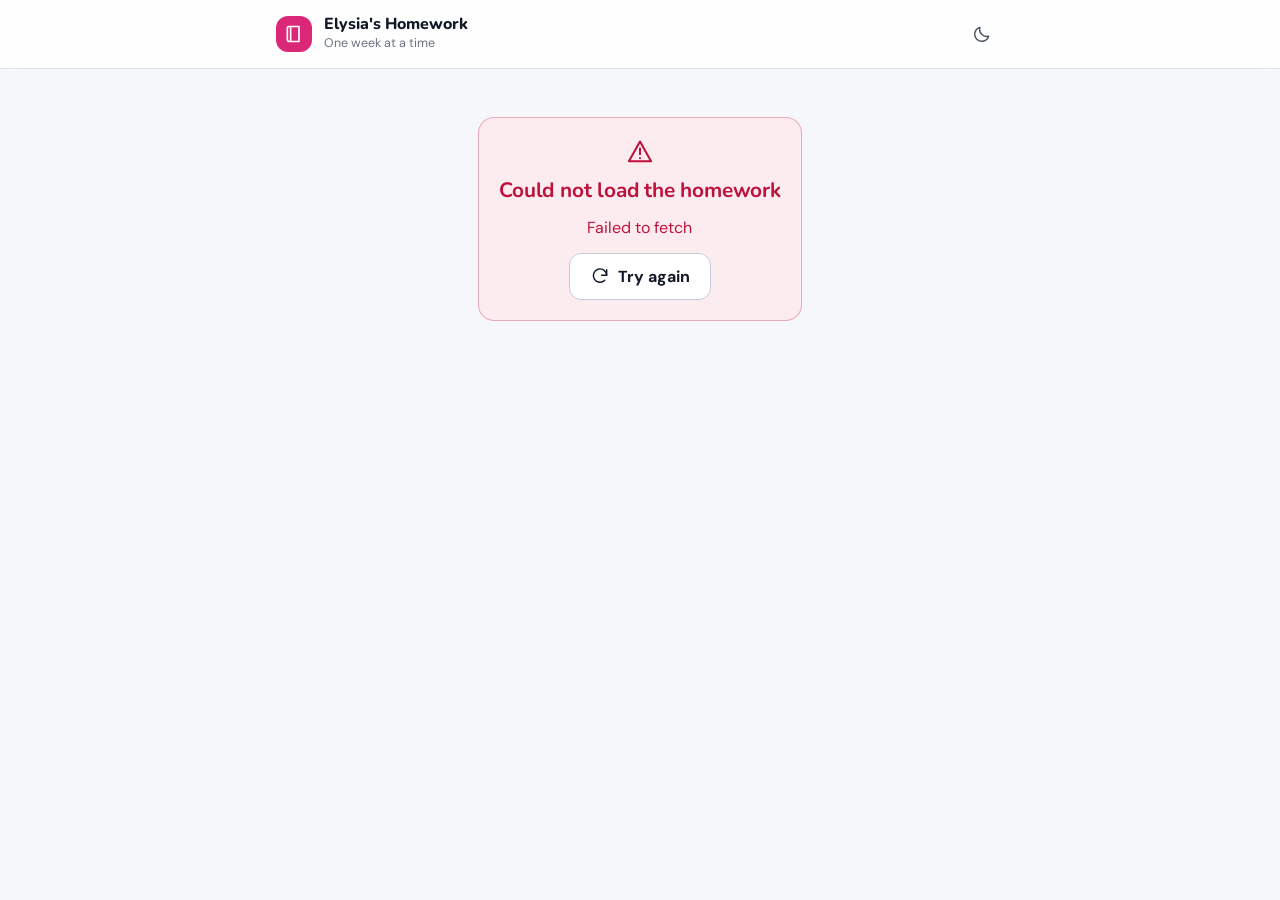
==== commit 57519b14: "Rebuild the site on a shared design system and add a data layer Pages - One design system in assets/" ====
--- a/elysia/index.html
+++ b/elysia/index.html
@@ -1,848 +1,42 @@
 <!DOCTYPE html>
-<html lang="en">
+<html lang="en-GB" data-child="elysia">
 <head>
 <meta charset="UTF-8">
-<meta name="viewport" content="width=device-width, initial-scale=1.0, maximum-scale=1.0">
+<meta name="viewport" content="width=device-width, initial-scale=1">
 <meta name="robots" content="noindex,nofollow">
-<title>Homework</title>
-<style>
-:root { --accent: #1A3C6B; --light: #D6E4F7; --radius: 14px; }
-* { box-sizing: border-box; margin: 0; padding: 0; }
-body { font-family: -apple-system, BlinkMacSystemFont, "Segoe UI", sans-serif;
-  background: #f5f6fa; color: #222; min-height: 100vh; }
-#app { max-width: 680px; margin: 0 auto; padding: 16px; }
-.progress-bar { position: fixed; top: 0; left: 0; right: 0; height: 5px; background: #ddd; z-index: 100; }
-.progress-fill { height: 100%; background: var(--accent); transition: width 0.4s; }
-.welcome { text-align: center; padding: 40px 20px; }
-.welcome-emoji { font-size: 72px; margin-bottom: 12px; }
-.welcome h1 { font-size: 2rem; color: var(--accent); margin-bottom: 8px; }
-.week-badge { display: inline-block; background: var(--accent); color: #fff;
-  padding: 4px 18px; border-radius: 20px; font-size: 1rem; font-weight: 700; margin-bottom: 6px; }
-.total-marks { font-size: 1.1rem; color: #555; margin-bottom: 20px; }
-.section-list { display: flex; flex-wrap: wrap; gap: 8px; justify-content: center; margin-bottom: 20px; }
-.section-chip { display: flex; align-items: center; gap: 5px; background: #fff;
-  border: 1.5px solid #ddd; border-radius: 20px; padding: 5px 12px; font-size: 0.82rem; }
-.chip-marks { font-weight: 700; color: var(--accent); }
-.subj-dot { width: 9px; height: 9px; border-radius: 50%; flex-shrink: 0; }
-.subj-dot.subj-english  { background: #1565C0; }
-.subj-dot.subj-maths    { background: #2E7D32; }
-.subj-dot.subj-thinking { background: #6A1B9A; }
-.submitted-banner { background: #E8F5E9; border: 1.5px solid #4CAF50; border-radius: var(--radius);
-  padding: 14px 16px; margin-bottom: 16px; text-align: left; }
-.submitted-banner .sb-title { font-weight: 700; color: #2E7D32; font-size: 1rem; margin-bottom: 4px; }
-.submitted-banner .sb-score { font-size: 1.6rem; font-weight: 900; color: #2E7D32; margin: 4px 0 6px; }
-.submitted-banner .sb-sub { font-size: 0.82rem; color: #555; }
-.welcome-actions { display: flex; flex-direction: column; gap: 10px; margin-top: 4px; }
-.btn-primary { display: block; width: 100%; max-width: 340px; margin: 0 auto;
-  background: var(--accent); color: #fff; border: none; border-radius: var(--radius);
-  padding: 16px 24px; font-size: 1.1rem; font-weight: 700; cursor: pointer; transition: opacity 0.15s; }
-.btn-primary:disabled { opacity: 0.4; cursor: default; }
-.btn-primary:not(:disabled):hover { opacity: 0.88; }
-.btn-secondary { display: block; width: 100%; max-width: 340px; margin: 0 auto;
-  background: #fff; color: var(--accent); border: 2px solid var(--accent);
-  border-radius: var(--radius); padding: 14px 20px; font-size: 1rem; font-weight: 600; cursor: pointer; }
-.section-screen { padding-top: 20px; }
-.section-header { display: flex; justify-content: space-between; align-items: center; margin-bottom: 6px; }
-.section-num { font-size: 0.85rem; color: #888; font-weight: 600; }
-.subj-badge { padding: 3px 12px; border-radius: 12px; font-size: 0.78rem; font-weight: 700; text-transform: capitalize; }
-.subj-badge.subj-english  { background: #E3F2FD; color: #1565C0; }
-.subj-badge.subj-maths    { background: #E8F5E9; color: #2E7D32; }
-.subj-badge.subj-thinking { background: #F3E5F5; color: #6A1B9A; }
-.section-screen h2 { font-size: 1.4rem; color: var(--accent); margin-bottom: 10px; }
-.section-meta { display: flex; gap: 16px; font-size: 0.82rem; color: #666; margin-bottom: 14px; flex-wrap: wrap; }
-.timer { font-weight: 700; color: #2E7D32; font-variant-numeric: tabular-nums; }
-.timer.timer-over { color: #c62828; }
-.review-mode-bar { background: #FFF9C4; border: 1.5px solid #F9A825; border-radius: 8px;
-  padding: 8px 14px; margin-bottom: 12px; font-size: 0.85rem; color: #6D4C00;
-  display: flex; align-items: center; gap: 6px; }
-.passage { background: #fff; border-left: 4px solid var(--accent); border-radius: 8px;
-  padding: 16px 18px; margin-bottom: 18px; font-size: 0.95rem; line-height: 1.75; }
-.passage strong { display: block; margin-bottom: 8px; color: var(--accent); font-size: 1rem; }
-.questions { display: flex; flex-direction: column; gap: 12px; margin-bottom: 20px; }
-.question-card { background: #fff; border-radius: var(--radius); padding: 14px 16px;
-  box-shadow: 0 1px 4px rgba(0,0,0,0.07); }
-.question-card.q-subjective { border-left: 3px solid #FF9800; }
-.q-header { display: flex; justify-content: space-between; align-items: center; margin-bottom: 8px; }
-.q-num { font-weight: 700; color: var(--accent); font-size: 0.9rem; }
-.q-marks { font-size: 0.78rem; color: #888; }
-.q-text { font-size: 0.97rem; line-height: 1.6; margin-bottom: 10px; white-space: pre-wrap; }
-.q-input { width: 100%; border: 1.5px solid #ddd; border-radius: 8px; padding: 10px 12px;
-  font-size: 1rem; outline: none; }
-.q-input:focus { border-color: var(--accent); }
-.q-textarea { width: 100%; border: 1.5px solid #ddd; border-radius: 8px; padding: 10px 12px;
-  font-size: 0.97rem; resize: vertical; outline: none; font-family: inherit; line-height: 1.6; }
-.q-textarea:focus { border-color: var(--accent); }
-.letter-single { max-width: 80px; text-align: center; font-size: 1.1rem; font-weight: 700; }
-.mark-scheme-hint { font-size: 0.75rem; color: #FF9800; margin-top: 6px; }
-.drill-instr { font-size: 0.88rem; color: #555; margin-bottom: 12px; font-style: italic;
-  background: var(--light); border-radius: 8px; padding: 8px 12px; }
-.letter-grid { display: grid; grid-template-columns: repeat(auto-fill, minmax(150px, 1fr)); gap: 8px; }
-.letter-item { background: #fff; border-radius: 10px; padding: 10px 12px;
-  display: flex; align-items: center; justify-content: space-between;
-  box-shadow: 0 1px 3px rgba(0,0,0,0.08); gap: 8px; }
-.letter-word { font-size: 0.88rem; font-style: italic; color: #333; flex: 1; min-width: 0; }
-.letter-input { width: 46px; flex-shrink: 0; text-align: center; font-weight: 700; font-size: 1rem;
-  border: 1.5px solid #ddd; border-radius: 6px; padding: 6px; outline: none; }
-.letter-input:focus { border-color: var(--accent); }
-.number-grid { display: grid; grid-template-columns: repeat(auto-fill, minmax(140px, 1fr)); gap: 8px; }
-.number-item { background: #fff; border-radius: 10px; padding: 10px 12px;
-  box-shadow: 0 1px 3px rgba(0,0,0,0.08); }
-.number-item label { display: block; font-size: 0.88rem; color: #555; margin-bottom: 4px; }
-.number-input { width: 100%; border: 1.5px solid #ddd; border-radius: 6px; padding: 7px 10px;
-  font-size: 1rem; font-weight: 700; text-align: center; outline: none; }
-.number-input:focus { border-color: var(--accent); }
-.section-footer { padding: 12px 0 24px; display: flex; gap: 10px; align-items: stretch; }
-.section-footer .btn-primary { flex: 1; max-width: none; margin: 0; }
-.section-footer .btn-prev { flex: 0 0 auto; max-width: none; margin: 0; background: #fff;
-  color: var(--accent); border: 2px solid var(--accent); border-radius: var(--radius);
-  padding: 14px 18px; font-size: 1rem; font-weight: 600; cursor: pointer; white-space: nowrap; }
-.review-screen { padding-top: 20px; }
-.review-header { margin-bottom: 16px; }
-.review-progress { font-size: 0.85rem; color: #888; margin-bottom: 4px; }
-.review-header h3 { font-size: 1.1rem; color: var(--accent); }
-.review-card { background: #fff; border-radius: var(--radius); padding: 16px;
-  box-shadow: 0 1px 4px rgba(0,0,0,0.07); margin-bottom: 16px; }
-.kid-answer { margin-top: 12px; }
-.answer-label { font-size: 0.78rem; color: #888; text-transform: uppercase; letter-spacing: 0.5px; }
-.answer-text { background: var(--light); border-radius: 8px; padding: 10px 12px;
-  margin-top: 4px; font-size: 0.97rem; line-height: 1.5; white-space: pre-wrap; min-height: 40px; }
-.mark-scheme { margin-top: 12px; background: #FFFDE7; border-radius: 8px; padding: 10px 12px; }
-.ms-label { font-size: 0.78rem; color: #888; margin-bottom: 4px; }
-.ms-text { font-size: 0.92rem; color: #444; line-height: 1.5; }
-.marks-award { margin-bottom: 20px; }
-.marks-award p { font-size: 0.95rem; color: #444; margin-bottom: 10px; }
-.marks-buttons { display: flex; gap: 10px; flex-wrap: wrap; }
-.mark-btn { width: 54px; height: 54px; border: 2px solid #ddd; border-radius: 10px;
-  font-size: 1.3rem; font-weight: 700; background: #fff; cursor: pointer; transition: all 0.15s; }
-.mark-btn:hover { border-color: var(--accent); }
-.mark-btn.mark-selected { background: var(--accent); color: #fff; border-color: var(--accent); }
-.review-footer { display: flex; gap: 12px; }
-.review-footer .btn-primary { flex: 1; }
-/* ── Results ── */
-.results-screen { text-align: center; padding: 40px 20px 60px; }
-.trophy { font-size: 80px; margin-bottom: 10px; }
-.results-screen h1 { font-size: 1.8rem; color: var(--accent); margin-bottom: 14px; }
-.total-score { font-size: 3.5rem; font-weight: 900; color: var(--accent); margin-bottom: 10px; }
-.pct-bar { background: #e0e0e0; border-radius: 10px; height: 14px; overflow: hidden; margin-bottom: 24px; }
-.pct-fill { height: 100%; background: var(--accent); border-radius: 10px; transition: width 1s; }
-.subject-breakdown { text-align: left; background: #fff; border-radius: var(--radius);
-  padding: 16px; margin-bottom: 24px; box-shadow: 0 1px 4px rgba(0,0,0,0.07); }
-.subj-row { display: flex; justify-content: space-between; padding: 8px 0;
-  border-bottom: 1px solid #f0f0f0; font-size: 1rem; }
-.subj-row:last-child { border-bottom: none; }
-.save-status { margin-top: 12px; font-size: 0.9rem; color: #555; }
-/* ── Wrong-answers panel ── */
-.wrong-panel { text-align: left; margin-top: 4px; margin-bottom: 24px; }
-.wrong-panel-title { font-size: 1.05rem; font-weight: 700; color: #333; margin-bottom: 14px;
-  display: flex; align-items: center; gap: 8px; }
-.wrong-all-correct { background: #E8F5E9; border-radius: var(--radius); padding: 16px;
-  text-align: center; color: #2E7D32; font-weight: 700; font-size: 1rem; }
-.wrong-section-group { margin-bottom: 18px; }
-.wrong-section-label { font-size: 0.72rem; font-weight: 700; text-transform: uppercase;
-  letter-spacing: 0.8px; color: #999; margin-bottom: 8px; padding-left: 2px; }
-.wrong-card { background: #fff; border-radius: 10px; padding: 14px 16px;
-  box-shadow: 0 1px 4px rgba(0,0,0,0.07); margin-bottom: 8px; border-left: 4px solid #E53935; }
-.wrong-card.parent-card { border-left-color: #FF9800; }
-.wrong-q-badge { font-size: 0.72rem; font-weight: 700; margin-bottom: 6px; display: flex; align-items: center; gap: 6px; }
-.badge-auto { background: #FFEBEE; color: #c62828; padding: 2px 8px; border-radius: 10px; }
-.badge-parent { background: #FFF3E0; color: #E65100; padding: 2px 8px; border-radius: 10px; }
-.wrong-q-text { font-size: 0.9rem; color: #333; line-height: 1.55; margin-bottom: 10px; white-space: pre-wrap; }
-.wrong-answer-grid { display: grid; grid-template-columns: 1fr 1fr; gap: 10px; }
-.wrong-answer-grid.single { grid-template-columns: 1fr; }
-.wa-col-label { font-size: 0.68rem; font-weight: 700; text-transform: uppercase;
-  letter-spacing: 0.6px; color: #999; margin-bottom: 4px; }
-.wa-val { border-radius: 7px; padding: 8px 11px; font-size: 0.88rem; line-height: 1.5; white-space: pre-wrap; }
-.wa-val.kid-wrong { background: #FFEBEE; color: #B71C1C; }
-.wa-val.kid-blank { background: #FFF9C4; color: #827717; font-style: italic; }
-.wa-val.correct { background: #E8F5E9; color: #1B5E20; font-weight: 600; }
-.wa-val.scheme { background: #FFFDE7; color: #555; }
-.wa-marks-tag { margin-top: 8px; font-size: 0.78rem; color: #888; }
-/* Loading */
-.center { display: flex; flex-direction: column; align-items: center;
-  justify-content: center; min-height: 50vh; gap: 14px; color: #888; }
-.spinner { width: 40px; height: 40px; border: 4px solid #ddd;
-  border-top-color: var(--accent); border-radius: 50%; animation: spin 0.8s linear infinite; }
-@keyframes spin { to { transform: rotate(360deg); } }
-</style>
+<meta name="description" content="This week's practice worksheet.">
+<meta name="color-scheme" content="light dark">
+<title>Elysia's Homework</title>
+<link rel="icon" href="data:image/svg+xml,<svg xmlns='http://www.w3.org/2000/svg' viewBox='0 0 24 24'><text y='19' font-size='20'>&#9999;</text></svg>">
+<link rel="preconnect" href="https://fonts.gstatic.com" crossorigin>
+<link rel="stylesheet" href="../assets/theme.css">
 </head>
 <body>
-<div id="app"></div>
-<script>
-const BIN = "6a0a0384adc21f119ab47d7e";
-const KEY = "$2a$10$Y9F3Cfhg1.rVgc23d7egfuECDbmcBIXPjm6GKBcb/MyGb5kt6vIiG";
 
-const kid    = window.location.pathname.toLowerCase().includes('elysia') ? 'elysia' : 'mason';
-const ACCENT = kid === 'mason' ? '#1A3C6B' : '#D81B60';
-const LIGHT  = kid === 'mason' ? '#D6E4F7' : '#FCE4EC';
-const NAME   = kid === 'mason' ? 'Mason'   : 'Elysia';
-const EMOJI  = kid === 'mason' ? '🦁'      : '🦋';
+<a class="skip-link" href="#app">Skip to the worksheet</a>
 
-document.documentElement.style.setProperty('--accent', ACCENT);
-document.documentElement.style.setProperty('--light',  LIGHT);
-document.title = NAME + "'s Homework";
+<header class="topbar topbar-narrow">
+  <div class="topbar-in">
+    <div class="brand">
+      <span class="brand-mark" aria-hidden="true">
+        <svg viewBox="0 0 24 24" width="20" height="20" fill="none" stroke="currentColor"
+             stroke-width="2" stroke-linecap="round" stroke-linejoin="round">
+          <path d="M4 5a2 2 0 0 1 2-2h12v18H6a2 2 0 0 1-2-2z"/><path d="M8 3v18"/>
+        </svg>
+      </span>
+      <div class="brand-text">
+        <div class="brand-title">Elysia's Homework</div>
+        <div class="brand-sub">One week at a time</div>
+      </div>
+    </div>
+    <div class="topbar-actions">
+      <button class="btn-icon" id="theme-btn" type="button" aria-label="Switch colour theme"></button>
+    </div>
+  </div>
+</header>
 
-const app = document.getElementById('app');
-function render(html) { app.innerHTML = html; }
+<main id="app"></main>
 
-let weekData = null, kidWeeks = [], savedEntry = null;
-let sectionIdx = 0, answers = {}, autoSectionMarks = {};
-let subjectiveQs = [], reviewIdx = 0, timerSec = 0, timerInterval = null;
-let isReviewMode = false;
-
-function escHtml(s) {
-  return String(s).replace(/&/g,'&amp;').replace(/</g,'&lt;').replace(/>/g,'&gt;').replace(/"/g,'&quot;');
-}
-
-// ── Init ─────────────────────────────────────────────────────────────────
-async function init() {
-  render('<div class="center"><div class="spinner"></div><p>Loading homework…</p></div>');
-  try {
-    const r = await fetch('https://api.jsonbin.io/v3/b/' + BIN,
-      { headers: { 'X-Access-Key': KEY, 'X-Bin-Meta': 'false' } });
-    const data = await r.json();
-    weekData  = data[kid].currentWeek;
-    kidWeeks  = data[kid].weeks || [];
-    savedEntry = kidWeeks.find(w => w.week === weekData.weekNum) || null;
-    showWelcome();
-  } catch(e) {
-    render('<div class="center"><h2>⚠️ Could not load homework</h2><p>' + e.message + '</p></div>');
-  }
-}
-
-// ── Welcome ───────────────────────────────────────────────────────────────
-function showWelcome() {
-  const total = weekData.sections.reduce((s,sec) => s + sec.totalMarks, 0);
-  const chips = weekData.sections.map(s =>
-    '<div class="section-chip"><span class="subj-dot subj-' + s.subject + '"></span>' +
-    escHtml(s.title) + ' <span class="chip-marks">' + s.totalMarks + 'm</span></div>'
-  ).join('');
-
-  let submittedHtml = '';
-  if (savedEntry) {
-    const pct = Math.round(savedEntry.total / savedEntry.outOf * 100);
-    const trophy = pct >= 90 ? '🏆' : pct >= 75 ? '⭐' : pct >= 60 ? '👍' : '💪';
-    const subj = savedEntry.sectionMarks || {};
-    const bySubject = {};
-    weekData.sections.forEach(sec => {
-      bySubject[sec.subject] = (bySubject[sec.subject] || 0) + (subj[sec.id] || 0);
-    });
-    const labels = { english: '📚', maths: '🔢', thinking: '🧠' };
-    const breakdown = Object.entries(bySubject).map(([s,m]) =>
-      (labels[s]||'') + ' ' + m + ' ' + s
-    ).join(' · ');
-    submittedHtml =
-      '<div class="submitted-banner">' +
-      '<div class="sb-title">' + trophy + ' Week ' + savedEntry.week + ' already submitted</div>' +
-      '<div class="sb-score">' + savedEntry.total + ' / ' + savedEntry.outOf + '</div>' +
-      '<div class="sb-sub">' + breakdown + '</div>' +
-      '</div>';
-  }
-
-  const actionBtns = savedEntry
-    ? '<div class="welcome-actions">' +
-      '<button class="btn-primary" onclick="reviewSaved()">📖 Review ' + NAME + '\'s Answers</button>' +
-      '<button class="btn-secondary" onclick="startFresh()">Start Again (Blank)</button>' +
-      '</div>'
-    : '<button class="btn-primary" onclick="startFresh()">Start Homework ▶</button>';
-
-  render(
-    '<div class="welcome">' +
-    '<div class="welcome-emoji">' + EMOJI + '</div>' +
-    '<h1>' + NAME + '\'s Homework</h1>' +
-    '<div class="week-badge">Week ' + weekData.weekNum + '</div>' +
-    '<div class="total-marks">' + total + ' marks total · ' + weekData.sections.length + ' sections</div>' +
-    '<div class="section-list">' + chips + '</div>' +
-    submittedHtml + actionBtns + '</div>'
-  );
-}
-
-function reviewSaved() {
-  isReviewMode = true;
-  answers = savedEntry && savedEntry.archive ? {...savedEntry.archive} : {};
-  autoSectionMarks = savedEntry && savedEntry.sectionMarks ? {...savedEntry.sectionMarks} : {};
-  sectionIdx = 0;
-  showSection();
-}
-
-function startFresh() {
-  isReviewMode = false;
-  sectionIdx = 0; answers = {}; autoSectionMarks = {}; subjectiveQs = [];
-  showSection();
-}
-
-// ── Section ───────────────────────────────────────────────────────────────
-function showSection() {
-  const sec = weekData.sections[sectionIdx];
-  const total = weekData.sections.length;
-  const pct = Math.round((sectionIdx / total) * 100);
-  const isLast = sectionIdx === total - 1;
-  clearInterval(timerInterval); timerSec = 0;
-
-  const reviewBanner = isReviewMode
-    ? '<div class="review-mode-bar">👀 Reviewing ' + NAME + '\'s saved answers — Week ' + weekData.weekNum + '</div>'
-    : '';
-
-  const passageHtml = sec.passage
-    ? '<div class="passage"><strong>📖 ' + escHtml(sec.title) + ' — How it works</strong><p>' +
-      escHtml(sec.passage).replace(/\n/g,'<br>') + '</p></div>'
-    : '';
-
-  const questionsHtml = sec.scoreBand ? renderDrillSection(sec) : renderRegularSection(sec);
-
-  render(
-    '<div class="progress-bar"><div class="progress-fill" style="width:' + pct + '%"></div></div>' +
-    '<div class="section-screen">' +
-    reviewBanner +
-    '<div class="section-header">' +
-    '<div class="section-num">Section ' + (sectionIdx+1) + ' of ' + total + '</div>' +
-    '<div class="subj-badge subj-' + sec.subject + '">' + sec.subject + '</div>' +
-    '</div>' +
-    '<h2>' + escHtml(sec.title) + '</h2>' +
-    '<div class="section-meta">' +
-    (isReviewMode ? '' : '<span>⏱ Target: ' + sec.timerMins + ' min</span><span id="timer" class="timer">0:00</span>') +
-    '<span>📊 ' + sec.totalMarks + ' marks</span>' +
-    (isReviewMode && autoSectionMarks[sec.id] !== undefined
-      ? '<span style="font-weight:700;color:var(--accent)">Scored: ' + autoSectionMarks[sec.id] + '/' + sec.totalMarks + '</span>'
-      : '') +
-    '</div>' +
-    passageHtml +
-    '<div class="questions">' + questionsHtml + '</div>' +
-    '<div class="section-footer">' +
-    (sectionIdx > 0 ? '<button class="btn-prev" onclick="prevSection()">← Previous</button>' : '') +
-    '<button class="btn-primary" onclick="nextSection()">' +
-    (isLast ? (isReviewMode ? 'Back to Results ✓' : 'Finish ✓') : 'Next Section →') +
-    '</button>' +
-    '</div></div>'
-  );
-
-  document.querySelectorAll('[data-qid]').forEach(el => {
-    if (answers[el.dataset.qid] !== undefined) el.value = answers[el.dataset.qid];
-  });
-
-  if (!isReviewMode) {
-    const timerEl = document.getElementById('timer');
-    const targetSec = sec.timerMins * 60;
-    timerInterval = setInterval(() => {
-      timerSec++;
-      const m = Math.floor(timerSec/60), s = timerSec % 60;
-      timerEl.textContent = m + ':' + s.toString().padStart(2,'0');
-      timerEl.className = 'timer' + (timerSec > targetSec ? ' timer-over' : '');
-    }, 1000);
-  }
-}
-
-// ── Drill section (scoreBand) ─────────────────────────────────────────────
-function renderDrillSection(sec) {
-  const gridQs = sec.questions.filter(q => q.inputType === 'letter' || q.inputType === 'number');
-  const freeQs  = sec.questions.filter(q => q.inputType !== 'letter' && q.inputType !== 'number' && q.inputType !== 'none');
-
-  let html = '';
-  if (gridQs.length) {
-    const isLetter = gridQs[0].inputType === 'letter';
-    if (isLetter) {
-      const firstText = gridQs[0].text;
-      const instr = firstText.includes('S,') || firstText.includes('S, M')
-        ? 'Identify each phrase — S = Simile · M = Metaphor · P = Personification'
-        : 'Write N (Noun) or V (Verb) for each word';
-      const items = gridQs.map(q => {
-        let display = q.text
-          .replace(/^Write S, M or P for:\s*/i,'')
-          .replace(/^Write N or V for( the word)?:\s*/i,'');
-        return '<div class="letter-item"><span class="letter-word">' + escHtml(display) + '</span>' +
-          '<input class="letter-input" type="text" maxlength="2" data-qid="' + q.id + '" ' +
-          'oninput="this.value=this.value.toUpperCase().replace(/[^A-Z]/g,\'\')" ' +
-          'autocorrect="off" autocapitalize="characters" placeholder="?"></div>';
-      }).join('');
-      html += '<p class="drill-instr">' + instr + '</p><div class="letter-grid">' + items + '</div>';
-    } else {
-      const items = gridQs.map((q, i) => {
-        const label = (i+1) + '. ' + escHtml(q.text).replace(/\s*=\s*\?.*$/, ' =');
-        return '<div class="number-item"><label>' + label + ' ?</label>' +
-          '<input class="number-input" type="number" data-qid="' + q.id + '" ' +
-          'inputmode="numeric" placeholder="?" autocomplete="off"></div>';
-      }).join('');
-      html += '<div class="number-grid">' + items + '</div>';
-    }
-  }
-  if (freeQs.length) {
-    const cards = freeQs.map((q, i) => {
-      const num = gridQs.length + i + 1;
-      const input = q.inputType === 'multiline'
-        ? '<textarea class="q-textarea" data-qid="' + q.id + '" rows="4" placeholder="Write your answer here…"></textarea>'
-        : '<input class="q-input" type="text" data-qid="' + q.id + '" placeholder="Your answer" autocomplete="off">';
-      const hint = !q.autoMark
-        ? '<div class="mark-scheme-hint">⭐ Parent marks this (' + q.marks + ' mark' + (q.marks>1?'s':'') + ')</div>'
-        : '';
-      return '<div class="question-card q-subjective" style="margin-top:12px">' +
-        '<div class="q-header"><span class="q-num">Q' + num + '</span>' +
-        '<span class="q-marks">' + q.marks + ' mark' + (q.marks>1?'s':'') + '</span></div>' +
-        '<p class="q-text">' + escHtml(q.text) + '</p>' + input + hint + '</div>';
-    }).join('');
-    html += '<div>' + cards + '</div>';
-  }
-  return html;
-}
-
-// ── Regular section ───────────────────────────────────────────────────────
-function renderRegularSection(sec) {
-  return sec.questions.map((q, i) => {
-    let input = '';
-    if (q.inputType === 'multiline') {
-      input = '<textarea class="q-textarea" data-qid="' + q.id + '" rows="5" placeholder="Write your answer here…"></textarea>';
-    } else if (q.inputType === 'number') {
-      input = '<input class="q-input" type="number" data-qid="' + q.id + '" inputmode="numeric" placeholder="Your answer" autocomplete="off">';
-    } else if (q.inputType === 'letter') {
-      input = '<input class="q-input letter-single" type="text" maxlength="2" data-qid="' + q.id + '" oninput="this.value=this.value.toUpperCase()" placeholder="?" autocorrect="off">';
-    } else if (q.inputType !== 'none') {
-      input = '<input class="q-input" type="text" data-qid="' + q.id + '" placeholder="Your answer" autocomplete="off">';
-    }
-    const hint = (!q.autoMark && q.inputType !== 'none')
-      ? '<div class="mark-scheme-hint">⭐ Parent marks this (' + q.marks + ' mark' + (q.marks>1?'s':'') + ')</div>'
-      : '';
-    return '<div class="question-card' + (!q.autoMark && q.inputType !== 'none' ? ' q-subjective' : '') + '">' +
-      '<div class="q-header"><span class="q-num">Q' + (i+1) + '</span>' +
-      '<span class="q-marks">' + q.marks + ' mark' + (q.marks>1?'s':'') + '</span></div>' +
-      '<p class="q-text">' + escHtml(q.text) + '</p>' + input + hint + '</div>';
-  }).join('');
-}
-
-// ── Collect + auto-mark ───────────────────────────────────────────────────
-function collectAnswers() {
-  document.querySelectorAll('[data-qid]').forEach(el => {
-    answers[el.dataset.qid] = el.value.trim();
-  });
-}
-
-// ── Answer matching (tolerant of trailing junk, units, filler words, and stray spacing) ──
-const ANSWER_LEADING_FILLERS = ['because ','it was ','it is ','to the ','to ','for the ','for ','at the ','at ','in the ','in ','on the ','on ','of the ','of ','about ','every ','a ','an ','the '];
-
-function normaliseAnswerText(s) {
-  return (s || '').toString().trim().toLowerCase()
-    .replace(/[^a-z0-9]+$/, '')
-    .replace(/\s+and\s+/g, ' ')
-    .trim();
-}
-
-function stripLeadingFillers(s, depth) {
-  depth = depth || 0;
-  if (depth >= 3) return s;
-  for (const f of ANSWER_LEADING_FILLERS) {
-    if (s.startsWith(f)) return stripLeadingFillers(s.slice(f.length).trim(), depth + 1);
-  }
-  return s;
-}
-
-function noSpaces(s) { return s.replace(/\s+/g, ''); }
-
-function answersMatch(kidRaw, acceptedRaw, inputType) {
-  const accepted = (acceptedRaw || []).map(a => a.toString());
-  if (inputType === 'letter') {
-    const kidUp = (kidRaw || '').toString().trim().toUpperCase();
-    return accepted.map(a => a.trim().toUpperCase()).includes(kidUp);
-  }
-  const kidNorm = normaliseAnswerText(kidRaw);
-  if (!kidNorm) return false;
-  const accNorm = accepted.map(normaliseAnswerText);
-  if (accNorm.includes(kidNorm)) return true;
-
-  // Tolerate a trailing unit/word after a number, e.g. "43 cm" when "43" is accepted
-  const kidNumMatch = kidNorm.replace(/,/g, '').match(/^-?\d+(\.\d+)?/);
-  if (kidNumMatch) {
-    const kidNum = kidNumMatch[0];
-    if (accNorm.some(a => a.replace(/,/g, '') === kidNum)) return true;
-  }
-
-  // Tolerate a common leading filler word/phrase, e.g. "for 2 hours" when "2 hours" is accepted
-  const kidStripped = stripLeadingFillers(kidNorm);
-  if (kidStripped !== kidNorm && accNorm.includes(kidStripped)) return true;
-
-  // Tolerate the SAME filler words missing or extra on either side, e.g. kid wrote "wetlands of North
-  // and South Carolina" and the accepted answer is "the wetlands of North and South Carolina" —
-  // strip common leading fillers from both the kid's answer and each accepted answer, then compare.
-  const accStripped = accNorm.map(a => stripLeadingFillers(a));
-  if (accStripped.includes(kidStripped)) return true;
-
-  // Tolerate stray internal spacing either way, e.g. "w e s t" vs "west", or "atmidnight" vs "at midnight"
-  const kidNoSpace = noSpaces(kidNorm);
-  if (accNorm.some(a => noSpaces(a) === kidNoSpace)) return true;
-
-  // Tolerate punctuation and 'and' differences ("Tall,thin and hungry" vs "tall, thin, hungry"), and a few
-  // extra words around a correct TEXT answer ("On Monday morning" when "Monday" is accepted).
-  // Never applied when the answer is negated ("not Monday") or names both true and false.
-  const toks = s => (s || '').toString().toLowerCase().replace(/[^a-z0-9]+/g, ' ').trim().split(' ').filter(t => t && t !== 'and');
-  const kt = toks(kidRaw);
-  if (!kt.length) return false;
-  const kidLower = (kidRaw || '').toString().toLowerCase();
-  const negated = /\b(not|no|never)\b|n['\u2019]t/.test(kidLower) || (kt.includes('true') && kt.includes('false'));
-  for (const a of accepted) {
-    const at = toks(a);
-    if (!at.length) continue;
-    if (kt.join(' ') === at.join(' ')) return true;
-    const textAnswer = at.some(t => /[a-z]/.test(t));
-    if (textAnswer && !negated && kt.length <= at.length + 3) {
-      for (let i = 0; i + at.length <= kt.length; i++) {
-        if (at.every((t, j) => kt[i + j] === t)) return true;
-      }
-    }
-  }
-
-  return false;
-}
-
-function autoMarkSection(sec) {
-  let earned = 0;
-  if (sec.scoreBand) {
-    let correct = 0;
-    sec.questions.forEach(q => {
-      if (!q.autoMark) return;
-      if (answersMatch(answers[q.id], q.accepted, q.inputType)) correct++;
-    });
-    for (const [lo, hi, marks] of (sec.scoreBandRules || [])) {
-      if (correct >= lo && correct <= hi) { earned = marks; break; }
-    }
-  } else {
-    sec.questions.forEach(q => {
-      if (!q.autoMark || q.inputType === 'none') return;
-      if (answersMatch(answers[q.id], q.accepted, q.inputType)) earned += q.marks;
-    });
-  }
-  autoSectionMarks[sec.id] = earned;
-}
-
-function prevSection() {
-  if (!isReviewMode) {
-    collectAnswers();
-    autoMarkSection(weekData.sections[sectionIdx]);
-  }
-  if (sectionIdx > 0) {
-    sectionIdx--;
-    showSection();
-  }
-}
-
-function nextSection() {
-  if (!isReviewMode) {
-    collectAnswers();
-    autoMarkSection(weekData.sections[sectionIdx]);
-  }
-  sectionIdx++;
-  if (sectionIdx < weekData.sections.length) {
-    showSection();
-  } else {
-    clearInterval(timerInterval);
-    if (isReviewMode) {
-      showResults(true);
-    } else {
-      buildSubjectiveList();
-      subjectiveQs.length > 0 ? showReview() : showResults(false);
-    }
-  }
-}
-
-// ── Parent review ─────────────────────────────────────────────────────────
-function buildSubjectiveList() {
-  subjectiveQs = [];
-  weekData.sections.forEach(sec => {
-    sec.questions.forEach(q => {
-      if (!q.autoMark && q.inputType !== 'none') {
-        subjectiveQs.push({ section: sec, q, marksAwarded: null });
-      }
-    });
-  });
-  reviewIdx = 0;
-}
-
-function showReview() {
-  if (reviewIdx >= subjectiveQs.length) { showResults(false); return; }
-  const item = subjectiveQs[reviewIdx];
-  const { section: sec, q } = item;
-  const ansText = answers[q.id] || '(no answer given)';
-  const markBtns = Array.from({length: q.marks + 1}, (_,i) =>
-    '<button class="mark-btn' + (item.marksAwarded === i ? ' mark-selected' : '') +
-    '" onclick="awardMarks(' + i + ')">' + i + '</button>'
-  ).join('');
-  const msHtml = q.markScheme
-    ? '<div class="mark-scheme"><div class="ms-label">📚 Mark scheme</div>' +
-      '<div class="ms-text">' + escHtml(q.markScheme) + '</div></div>'
-    : '';
-  render(
-    '<div class="review-screen">' +
-    '<div class="review-header">' +
-    '<div class="review-progress">📋 Parent Review — ' + (reviewIdx+1) + ' of ' + subjectiveQs.length + '</div>' +
-    '<h3>' + escHtml(sec.title) + '</h3></div>' +
-    '<div class="review-card">' +
-    '<p class="q-text">' + escHtml(q.text) + '</p>' +
-    '<div class="kid-answer"><div class="answer-label">' + NAME + '\'s answer:</div>' +
-    '<div class="answer-text">' + escHtml(ansText) + '</div></div>' +
-    msHtml + '</div>' +
-    '<div class="marks-award"><p>Award marks (out of ' + q.marks + '):</p>' +
-    '<div class="marks-buttons">' + markBtns + '</div></div>' +
-    '<div class="review-footer">' +
-    (reviewIdx > 0 ? '<button class="btn-secondary" onclick="reviewBack()">← Back</button>' : '') +
-    '<button class="btn-primary" onclick="reviewNext()" ' + (item.marksAwarded === null ? 'disabled' : '') + '>' +
-    (reviewIdx + 1 < subjectiveQs.length ? 'Next →' : 'Finish Review ✓') + '</button>' +
-    '</div></div>'
-  );
-}
-
-function awardMarks(n) { subjectiveQs[reviewIdx].marksAwarded = n; showReview(); }
-function reviewBack()  { if (reviewIdx > 0) { reviewIdx--; showReview(); } }
-function reviewNext()  { reviewIdx++; if (reviewIdx >= subjectiveQs.length) showResults(false); else showReview(); }
-
-// ── Wrong-answers panel ───────────────────────────────────────────────────
-function buildWrongAnswersHtml(readOnly) {
-  // Use archive answers in read-only mode, live answers otherwise
-  const ans = readOnly && savedEntry ? {...savedEntry.archive} : answers;
-  const items = [];
-
-  weekData.sections.forEach(sec => {
-    sec.questions.forEach(q => {
-      if (q.inputType === 'none') return;
-      const kidAns = (ans[q.id] || '').trim();
-
-      if (q.autoMark) {
-        const isCorrect = answersMatch(kidAns, q.accepted, q.inputType);
-        if (!isCorrect) {
-          items.push({
-            type: 'auto',
-            section: sec,
-            q,
-            kidAns: kidAns || '',
-            correctAns: (q.accepted && q.accepted.length) ? q.accepted[0] : q.markScheme || '—'
-          });
-        }
-      } else {
-        // Parent-marked question
-        let marksAwarded = null;
-        let maxMarks = q.marks;
-        if (!readOnly) {
-          const found = subjectiveQs.find(item => item.q.id === q.id);
-          if (found) marksAwarded = found.marksAwarded;
-        }
-        // Show if: live mode and got less than full marks, OR read-only mode (always show for reference)
-        const shouldShow = !readOnly
-          ? (marksAwarded !== null && marksAwarded < maxMarks)
-          : true;
-        if (shouldShow) {
-          items.push({
-            type: 'parent',
-            section: sec,
-            q,
-            kidAns,
-            marksAwarded,
-            readOnly
-          });
-        }
-      }
-    });
-  });
-
-  if (items.length === 0) {
-    return '<div class="wrong-panel"><div class="wrong-all-correct">🎉 All auto-marked questions correct!</div></div>';
-  }
-
-  // Group by section
-  const groups = {};
-  const groupOrder = [];
-  items.forEach(item => {
-    const key = item.section.id;
-    if (!groups[key]) { groups[key] = { title: item.section.title, subject: item.section.subject, items: [] }; groupOrder.push(key); }
-    groups[key].items.push(item);
-  });
-
-  let html = '<div class="wrong-panel"><div class="wrong-panel-title">📋 Where did marks go?</div>';
-
-  groupOrder.forEach(key => {
-    const g = groups[key];
-    html += '<div class="wrong-section-group">';
-    html += '<div class="wrong-section-label">' + escHtml(g.title) + '</div>';
-
-    g.items.forEach(item => {
-      const isParent = item.type === 'parent';
-      html += '<div class="wrong-card' + (isParent ? ' parent-card' : '') + '">';
-
-      // Badge row
-      if (isParent) {
-        const marksTag = (!item.readOnly && item.marksAwarded !== null)
-          ? ' · ' + item.marksAwarded + '/' + item.q.marks + ' marks'
-          : ' · parent-marked';
-        html += '<div class="wrong-q-badge"><span class="badge-parent">⭐ ' + escHtml(item.q.id) + marksTag + '</span></div>';
-      } else {
-        html += '<div class="wrong-q-badge"><span class="badge-auto">✗ ' + escHtml(item.q.id) + '</span></div>';
-      }
-
-      // Question text (truncated to 200 chars if very long)
-      const qText = item.q.text.length > 200 ? item.q.text.slice(0, 197) + '…' : item.q.text;
-      html += '<div class="wrong-q-text">' + escHtml(qText) + '</div>';
-
-      if (isParent) {
-        // Single-column layout: answer then mark scheme
-        html += '<div class="wrong-answer-grid single">';
-        html += '<div>';
-        html += '<div class="wa-col-label">' + NAME + '\'s answer</div>';
-        const kidVal = item.kidAns || '';
-        html += '<div class="wa-val ' + (kidVal ? 'kid-wrong' : 'kid-blank') + '">' +
-          (kidVal ? escHtml(kidVal) : '(left blank)') + '</div>';
-        html += '</div>';
-        html += '</div>';
-        html += '<div style="margin-top:8px">';
-        html += '<div class="wa-col-label">Mark scheme</div>';
-        html += '<div class="wa-val scheme">' + escHtml(item.q.markScheme || '—') + '</div>';
-        html += '</div>';
-      } else {
-        // Two-column: kid answer | correct answer
-        html += '<div class="wrong-answer-grid">';
-        html += '<div>';
-        html += '<div class="wa-col-label">' + NAME + '\'s answer</div>';
-        const kidVal = item.kidAns;
-        html += '<div class="wa-val ' + (kidVal ? 'kid-wrong' : 'kid-blank') + '">' +
-          (kidVal ? escHtml(kidVal) : '(left blank)') + '</div>';
-        html += '</div>';
-        html += '<div>';
-        html += '<div class="wa-col-label">Correct answer</div>';
-        html += '<div class="wa-val correct">' + escHtml(item.correctAns) + '</div>';
-        html += '</div>';
-        html += '</div>';
-      }
-
-      html += '</div>'; // .wrong-card
-    });
-
-    html += '</div>'; // .wrong-section-group
-  });
-
-  html += '</div>'; // .wrong-panel
-  return html;
-}
-
-// ── Results ───────────────────────────────────────────────────────────────
-function showResults(readOnly) {
-  let finalMarks;
-  if (readOnly && savedEntry && savedEntry.sectionMarks) {
-    finalMarks = {...savedEntry.sectionMarks};
-  } else {
-    finalMarks = {...autoSectionMarks};
-    subjectiveQs.forEach(item => {
-      if (item.marksAwarded !== null)
-        finalMarks[item.section.id] = (finalMarks[item.section.id] || 0) + item.marksAwarded;
-    });
-  }
-
-  const bySubj = {}, maxBySubj = {};
-  weekData.sections.forEach(sec => {
-    bySubj[sec.subject]    = (bySubj[sec.subject]    || 0) + (finalMarks[sec.id] || 0);
-    maxBySubj[sec.subject] = (maxBySubj[sec.subject] || 0) + sec.totalMarks;
-  });
-  const total    = Object.values(bySubj).reduce((a,b)=>a+b,0);
-  const maxTotal = Object.values(maxBySubj).reduce((a,b)=>a+b,0);
-  const pct      = Math.round(total / maxTotal * 100);
-  const trophy   = pct >= 90 ? '🏆' : pct >= 75 ? '⭐' : pct >= 60 ? '👍' : '💪';
-  const msg      = pct >= 90 ? 'Outstanding!' : pct >= 75 ? 'Great work!' : pct >= 60 ? 'Good effort!' : 'Keep practising!';
-  const labels   = { english: '📚 English', maths: '🔢 Maths', thinking: '🧠 Thinking Skills' };
-  const rows     = Object.entries(bySubj).map(([s,m]) =>
-    '<div class="subj-row"><span>' + (labels[s]||s) + '</span><span><strong>' + m + '</strong> / ' + maxBySubj[s] + '</span></div>'
-  ).join('');
-
-  const wrongAnswersHtml = buildWrongAnswersHtml(readOnly);
-
-  const bottomBtn = readOnly
-    ? '<button class="btn-secondary" onclick="showWelcome()">← Back to Home</button>'
-    : '<div id="save-status" class="save-status">💾 Saving automatically…</div>' +
-      '<button class="btn-secondary" id="save-btn" style="display:none" ' +
-      'onclick="saveResults(' + total + ',' + maxTotal + ',this.dataset.fm)" ' +
-      'data-fm="' + JSON.stringify(finalMarks).replace(/"/g,'&quot;') + '">🔄 Retry Save</button>';
-
-  render(
-    '<div class="results-screen">' +
-    (readOnly ? '<div style="font-size:0.85rem;color:#888;margin-bottom:16px">📖 Reviewing saved results — Week ' + weekData.weekNum + '</div>' : '') +
-    '<div class="trophy">' + trophy + '</div>' +
-    '<h1>' + msg + '</h1>' +
-    '<div class="total-score">' + total + ' / ' + maxTotal + '</div>' +
-    '<div class="pct-bar"><div class="pct-fill" id="pf"></div></div>' +
-    '<div class="subject-breakdown">' + rows + '</div>' +
-    wrongAnswersHtml +
-    bottomBtn +
-    '</div>'
-  );
-  setTimeout(() => { const pf=document.getElementById('pf'); if(pf) pf.style.width=pct+'%'; }, 100);
-
-  // Results are saved automatically the moment this screen renders — no
-  // separate click required. The Retry button only appears if that fails.
-  if (!readOnly) saveResults(total, maxTotal, finalMarks);
-}
-
-// ── Save ──────────────────────────────────────────────────────────────────
-// Auto-saves as soon as the results screen renders (see showResults). Retries
-// up to 4 times with backoff on any failure, and re-fetches after writing to
-// verify the entry actually landed — this guards against the other child's
-// tab saving at the same moment and one write clobbering the other, since
-// both apps read-modify-write the same shared JSONbin document.
-async function saveResults(total, maxTotal, fm, attempt) {
-  attempt = attempt || 1;
-  const finalMarks = (typeof fm === 'string') ? JSON.parse(fm) : fm;
-  const btn = document.getElementById('save-btn');
-  const status = document.getElementById('save-status');
-  if (btn) btn.style.display = 'none';
-  if (status) {
-    status.textContent = attempt > 1 ? ('Retrying save (attempt ' + attempt + ' of 4)…') : 'Saving automatically…';
-    status.style.color = '#555';
-  }
-  const weekNum = weekData.weekNum;
-  const archive = {};
-  Object.keys(answers).forEach(k => { archive[k] = answers[k]; });
-  const stamp = new Date().toISOString();
-  try {
-    const r = await fetch('https://api.jsonbin.io/v3/b/' + BIN,
-      { headers: { 'X-Access-Key': KEY, 'X-Bin-Meta': 'false' }, cache: 'no-store' });
-    if (!r.ok) throw new Error('fetch HTTP ' + r.status);
-    const data = await r.json();
-    const kidData = data[kid];
-    const existing = kidData.weeks.find(w => w.week === weekNum);
-    if (existing) {
-      existing.total = total; existing.outOf = maxTotal;
-      existing.sectionMarks = finalMarks; existing.archive = archive;
-      existing.submittedAt = stamp;
-    } else {
-      kidData.weeks.push({ week: weekNum, total, outOf: maxTotal,
-        sectionMarks: finalMarks, archive, submittedAt: stamp });
-      kidData.weeks.sort((a,b) => a.week - b.week);
-    }
-    const r2 = await fetch('https://api.jsonbin.io/v3/b/' + BIN, {
-      method: 'PUT',
-      headers: { 'Content-Type': 'application/json', 'X-Access-Key': KEY },
-      body: JSON.stringify(data)
-    });
-    if (!r2.ok) {
-      const errBody = await r2.json().catch(() => ({}));
-      throw new Error(errBody.message || ('PUT HTTP ' + r2.status));
-    }
-    // Verify the write actually stuck (catches a concurrent overwrite).
-    const rv = await fetch('https://api.jsonbin.io/v3/b/' + BIN,
-      { headers: { 'X-Access-Key': KEY, 'X-Bin-Meta': 'false' }, cache: 'no-store' });
-    if (!rv.ok) throw new Error('verify fetch HTTP ' + rv.status);
-    const verifyData = await rv.json();
-    const verifyEntry = ((verifyData[kid] || {}).weeks || []).find(w => w.week === weekNum);
-    if (!verifyEntry || verifyEntry.submittedAt !== stamp) throw new Error('verify-mismatch');
-
-    savedEntry = { week: weekNum, total, outOf: maxTotal, sectionMarks: finalMarks, archive };
-    if (status) {
-      status.textContent = '✅ Week ' + weekNum + ' saved and verified. Check the dashboard!';
-      status.style.color = '#2E7D32';
-    }
-  } catch(e) {
-    if (attempt < 4) {
-      setTimeout(() => saveResults(total, maxTotal, finalMarks, attempt + 1), 700 * attempt);
-      return;
-    }
-    if (status) {
-      status.textContent = '⚠️ Save failed after 4 tries (' + e.message + '). Tap Retry Save below — do not close this tab.';
-      status.style.color = '#c62828';
-    }
-    if (btn) { btn.style.display = 'inline-block'; btn.disabled = false; btn.textContent = '🔄 Retry Save'; }
-  }
-}
-
-init();
-</script>
+<script type="module" src="../assets/worksheet.js"></script>
 </body>
 </html>
--- a/assets/theme.css
+++ b/assets/theme.css
@@ -0,0 +1,774 @@
+/* ==========================================================================
+   Kids Homework - design system
+   One set of tokens for the dashboard and both worksheets. Components never
+   hold a raw colour: they read a semantic token, and the token is redefined
+   for dark mode. Light and dark are designed separately, not inverted.
+   ========================================================================== */
+
+@import url('https://fonts.googleapis.com/css2?family=Nunito:wght@600;700;800&family=DM+Sans:ital,opsz,wght@0,9..40,400;0,9..40,500;0,9..40,700;1,9..40,400&display=swap');
+
+/* --------------------------------------------------------------------------
+   Tokens
+   -------------------------------------------------------------------------- */
+
+:root {
+  /* child identity. --accent is set per page from one of these. */
+  --child-mason: #2563EB;
+  --child-mason-ink: #1D4ED8;
+  --child-elysia: #DB2777;
+  --child-elysia-ink: #BE185D;
+
+  --accent: var(--child-mason);
+  --accent-ink: var(--child-mason-ink);
+  --on-accent: #FFFFFF;
+  --accent-wash: color-mix(in srgb, var(--accent) 8%, transparent);
+  --accent-edge: color-mix(in srgb, var(--accent) 24%, transparent);
+
+  /* surfaces, from the page backwards */
+  --bg: #F6F7FB;
+  --bg-tint: #EEF2FA;
+  --surface: #FFFFFF;
+  --surface-2: #F4F6FB;
+  --surface-3: #E9EDF6;
+  --border: #DEE4EF;
+  --border-strong: #C4CDDE;
+
+  /* text */
+  --text: #111827;
+  --text-2: #4B5563;
+  --text-3: #6B7280;
+  --text-on-dark: #F9FAFB;
+
+  /* status. Each is always paired with an icon or a word, never colour alone. */
+  --ok: #047857;
+  --ok-wash: #E7F6EF;
+  --warn: #B45309;
+  --warn-wash: #FDF3E3;
+  --bad: #BE123C;
+  --bad-wash: #FDECEF;
+  --info: #1D4ED8;
+  --info-wash: #E8EEFC;
+  --neutral: #52607A;
+  --neutral-wash: #EDF0F6;
+
+  /* subjects */
+  --english: #7C3AED;
+  --maths: #0E7490;
+  --thinking: #B45309;
+
+  /* spacing, 4px scale */
+  --s1: 4px;  --s2: 8px;  --s3: 12px; --s4: 16px;
+  --s5: 20px; --s6: 24px; --s8: 32px; --s10: 40px; --s12: 48px;
+
+  /* radius */
+  --r-sm: 8px; --r-md: 12px; --r-lg: 16px; --r-xl: 24px; --r-full: 999px;
+
+  /* elevation */
+  --sh-1: 0 1px 2px rgba(16, 24, 40, .05), 0 1px 3px rgba(16, 24, 40, .06);
+  --sh-2: 0 2px 4px rgba(16, 24, 40, .05), 0 6px 16px rgba(16, 24, 40, .07);
+  --sh-3: 0 8px 24px rgba(16, 24, 40, .10), 0 2px 6px rgba(16, 24, 40, .06);
+  --sh-press: inset 0 2px 4px rgba(16, 24, 40, .10);
+
+  /* type */
+  --font-head: 'Nunito', ui-rounded, system-ui, sans-serif;
+  --font-body: 'DM Sans', system-ui, -apple-system, 'Segoe UI', sans-serif;
+
+  /* motion */
+  --t-fast: 150ms;
+  --t-base: 220ms;
+  --ease: cubic-bezier(.2, .8, .2, 1);
+
+  --page-max: 1120px;
+  --tap: 44px;
+}
+
+:root[data-child="elysia"] {
+  --accent: var(--child-elysia);
+  --accent-ink: var(--child-elysia-ink);
+}
+
+/* Dark mode. Desaturated tonal surfaces, lifted accents, contrast checked
+   on its own rather than assumed from the light values. */
+@media (prefers-color-scheme: dark) {
+  :root:not([data-theme="light"]) {
+    --child-mason: #7CA7FF;
+    --child-mason-ink: #A9C4FF;
+    --child-elysia: #FF8FC0;
+    --child-elysia-ink: #FFB3D4;
+    --accent: var(--child-mason);
+    --accent-ink: var(--child-mason-ink);
+    --on-accent: #0A1020;
+    --accent-wash: color-mix(in srgb, var(--accent) 14%, transparent);
+    --accent-edge: color-mix(in srgb, var(--accent) 34%, transparent);
+
+    --bg: #0B1017;
+    --bg-tint: #0E141E;
+    --surface: #151C27;
+    --surface-2: #1B2431;
+    --surface-3: #232D3D;
+    --border: #2B3647;
+    --border-strong: #3C4A60;
+
+    --text: #EEF2F8;
+    --text-2: #B3BECE;
+    --text-3: #8D99AB;
+
+    --ok: #4ADE9E;
+    --ok-wash: #10291F;
+    --warn: #FBBF5E;
+    --warn-wash: #2B2010;
+    --bad: #FF8098;
+    --bad-wash: #2E1319;
+    --info: #8DB2FF;
+    --info-wash: #121E36;
+    --neutral: #9AA7BC;
+    --neutral-wash: #1B2431;
+
+    --english: #C4A6FF;
+    --maths: #67D5E8;
+    --thinking: #FFC979;
+
+    --sh-1: 0 1px 2px rgba(0, 0, 0, .40);
+    --sh-2: 0 2px 6px rgba(0, 0, 0, .45), 0 8px 20px rgba(0, 0, 0, .35);
+    --sh-3: 0 10px 30px rgba(0, 0, 0, .50);
+    --sh-press: inset 0 2px 6px rgba(0, 0, 0, .45);
+  }
+}
+
+:root[data-theme="dark"] {
+  --child-mason: #7CA7FF;  --child-mason-ink: #A9C4FF;
+  --child-elysia: #FF8FC0; --child-elysia-ink: #FFB3D4;
+  --accent: var(--child-mason); --accent-ink: var(--child-mason-ink);
+  --on-accent: #0A1020;
+  --accent-wash: color-mix(in srgb, var(--accent) 14%, transparent);
+  --accent-edge: color-mix(in srgb, var(--accent) 34%, transparent);
+  --bg: #0B1017; --bg-tint: #0E141E;
+  --surface: #151C27; --surface-2: #1B2431; --surface-3: #232D3D;
+  --border: #2B3647; --border-strong: #3C4A60;
+  --text: #EEF2F8; --text-2: #B3BECE; --text-3: #8D99AB;
+  --ok: #4ADE9E; --ok-wash: #10291F;
+  --warn: #FBBF5E; --warn-wash: #2B2010;
+  --bad: #FF8098; --bad-wash: #2E1319;
+  --info: #8DB2FF; --info-wash: #121E36;
+  --neutral: #9AA7BC; --neutral-wash: #1B2431;
+  --english: #C4A6FF; --maths: #67D5E8; --thinking: #FFC979;
+  --sh-1: 0 1px 2px rgba(0,0,0,.40);
+  --sh-2: 0 2px 6px rgba(0,0,0,.45), 0 8px 20px rgba(0,0,0,.35);
+  --sh-3: 0 10px 30px rgba(0,0,0,.50);
+  --sh-press: inset 0 2px 6px rgba(0,0,0,.45);
+}
+
+:root[data-theme="dark"][data-child="elysia"],
+:root[data-child="elysia"] { --accent: var(--child-elysia); --accent-ink: var(--child-elysia-ink); }
+
+/* --------------------------------------------------------------------------
+   Base
+   -------------------------------------------------------------------------- */
+
+*, *::before, *::after { box-sizing: border-box; }
+
+/* Components set display, which outranks the hidden attribute's UA rule.
+   Without this, hiding the loading state leaves it on screen. */
+[hidden] { display: none !important; }
+
+html { -webkit-text-size-adjust: 100%; }
+
+body {
+  margin: 0;
+  min-height: 100dvh;
+  background: var(--bg);
+  color: var(--text);
+  font-family: var(--font-body);
+  font-size: 16px;
+  line-height: 1.6;
+  font-variant-numeric: tabular-nums;
+  -webkit-font-smoothing: antialiased;
+}
+
+h1, h2, h3, h4 {
+  font-family: var(--font-head);
+  font-weight: 800;
+  line-height: 1.2;
+  margin: 0;
+  letter-spacing: -0.01em;
+}
+
+h1 { font-size: clamp(1.5rem, 4.4vw, 2rem); }
+h2 { font-size: clamp(1.1rem, 2.6vw, 1.3rem); font-weight: 700; }
+h3 { font-size: 1rem; font-weight: 700; }
+
+p { margin: 0; }
+a { color: var(--accent-ink); }
+
+/* Numbers that must never reflow as they tick */
+.num, .timer, .score, td.n { font-variant-numeric: tabular-nums; }
+
+:where(button, a, input, textarea, select, summary, [tabindex]):focus-visible {
+  outline: 3px solid var(--accent);
+  outline-offset: 2px;
+  border-radius: var(--r-sm);
+}
+
+.sr-only {
+  position: absolute; width: 1px; height: 1px; padding: 0;
+  margin: -1px; overflow: hidden; clip: rect(0 0 0 0); white-space: nowrap; border: 0;
+}
+
+.skip-link {
+  position: absolute; left: var(--s4); top: -100px; z-index: 100;
+  background: var(--surface); color: var(--text);
+  padding: var(--s3) var(--s4); border-radius: var(--r-md);
+  box-shadow: var(--sh-3); font-weight: 700; text-decoration: none;
+}
+.skip-link:focus { top: var(--s4); }
+
+svg.i { width: 20px; height: 20px; flex: none; stroke-width: 1.75; }
+svg.i-sm { width: 16px; height: 16px; }
+svg.i-lg { width: 28px; height: 28px; }
+
+/* --------------------------------------------------------------------------
+   Layout
+   -------------------------------------------------------------------------- */
+
+.page { max-width: var(--page-max); margin: 0 auto; padding: 0 var(--s4) var(--s12); }
+.page-narrow { max-width: 760px; }
+
+.topbar {
+  position: sticky; top: 0; z-index: 20;
+  background: color-mix(in srgb, var(--surface) 88%, transparent);
+  backdrop-filter: blur(12px) saturate(1.4);
+  border-bottom: 1px solid var(--border);
+}
+.topbar-in {
+  max-width: var(--page-max); margin: 0 auto;
+  padding: var(--s3) var(--s4);
+  display: flex; align-items: center; gap: var(--s3);
+}
+.topbar-narrow .topbar-in { max-width: 760px; }
+.brand { display: flex; align-items: center; gap: var(--s3); min-width: 0; }
+.brand-mark {
+  width: 36px; height: 36px; border-radius: var(--r-md);
+  display: grid; place-items: center; flex: none;
+  background: var(--accent); color: var(--on-accent);
+}
+.brand-mark svg { stroke-width: 2; }
+.brand-text { min-width: 0; }
+.brand-title { font-family: var(--font-head); font-weight: 800; font-size: 1rem; line-height: 1.25; }
+.brand-sub { font-size: .78rem; color: var(--text-3); white-space: nowrap; overflow: hidden; text-overflow: ellipsis; }
+.topbar-actions { margin-left: auto; display: flex; align-items: center; gap: var(--s2); }
+
+.stack { display: grid; gap: var(--s4); }
+.stack-lg { display: grid; gap: var(--s6); }
+.row { display: flex; align-items: center; gap: var(--s2); flex-wrap: wrap; }
+
+.grid { display: grid; gap: var(--s4); }
+.grid-3 { grid-template-columns: 1fr; }
+.grid-2 { grid-template-columns: 1fr; }
+@media (min-width: 680px) { .grid-3 { grid-template-columns: repeat(3, 1fr); } }
+@media (min-width: 900px) { .grid-2 { grid-template-columns: repeat(2, 1fr); } }
+
+.section-label {
+  font-family: var(--font-head); font-weight: 800; font-size: .8rem;
+  text-transform: uppercase; letter-spacing: .08em; color: var(--text-3);
+  margin: var(--s6) 0 calc(-1 * var(--s1));
+}
+
+/* --------------------------------------------------------------------------
+   Cards
+   -------------------------------------------------------------------------- */
+
+.card {
+  background: var(--surface);
+  border: 1px solid var(--border);
+  border-radius: var(--r-lg);
+  padding: var(--s5);
+  box-shadow: var(--sh-1);
+}
+.card-head {
+  display: flex; align-items: center; gap: var(--s2);
+  margin-bottom: var(--s4);
+}
+.card-head svg { color: var(--accent); }
+.card-head h2 { flex: 1; min-width: 0; }
+.card-note { font-size: .82rem; color: var(--text-3); line-height: 1.55; }
+
+.stat {
+  background: var(--surface);
+  border: 1px solid var(--border);
+  border-radius: var(--r-lg);
+  padding: var(--s4) var(--s5);
+  box-shadow: var(--sh-1);
+  display: grid; gap: var(--s1);
+  position: relative; overflow: hidden;
+}
+.stat::before {
+  content: ''; position: absolute; inset: 0 auto 0 0; width: 4px; background: var(--accent);
+}
+.stat-num {
+  font-family: var(--font-head); font-weight: 800;
+  font-size: clamp(1.7rem, 5.6vw, 2.1rem); line-height: 1.1; color: var(--accent-ink);
+}
+.stat-label { font-size: .78rem; font-weight: 700; text-transform: uppercase; letter-spacing: .06em; color: var(--text-3); }
+.stat-sub { font-size: .82rem; color: var(--text-2); display: flex; align-items: center; gap: var(--s1); flex-wrap: wrap; }
+.stat-sub svg { width: 15px; height: 15px; }
+
+.trend-up { color: var(--ok); }
+.trend-down { color: var(--bad); }
+.trend-flat { color: var(--neutral); }
+
+/* --------------------------------------------------------------------------
+   Buttons
+   -------------------------------------------------------------------------- */
+
+.btn {
+  font-family: var(--font-body); font-size: 1rem; font-weight: 700;
+  min-height: var(--tap); padding: var(--s3) var(--s5);
+  border-radius: var(--r-md); border: 1px solid transparent;
+  display: inline-flex; align-items: center; justify-content: center; gap: var(--s2);
+  cursor: pointer; text-decoration: none;
+  transition: background-color var(--t-fast) var(--ease),
+              border-color var(--t-fast) var(--ease),
+              transform var(--t-fast) var(--ease),
+              box-shadow var(--t-fast) var(--ease);
+  touch-action: manipulation;
+}
+.btn:active:not(:disabled) { transform: scale(.97); box-shadow: var(--sh-press); }
+.btn:disabled { opacity: .45; cursor: not-allowed; }
+
+.btn-primary { background: var(--accent); color: var(--on-accent); box-shadow: var(--sh-2); }
+.btn-primary:hover:not(:disabled) { background: var(--accent-ink); }
+
+.btn-secondary { background: var(--surface); color: var(--text); border-color: var(--border-strong); }
+.btn-secondary:hover:not(:disabled) { background: var(--surface-2); border-color: var(--accent); }
+
+.btn-ghost { background: transparent; color: var(--text-2); min-height: var(--tap); padding: var(--s2) var(--s3); }
+.btn-ghost:hover:not(:disabled) { background: var(--surface-2); color: var(--text); }
+
+.btn-icon {
+  width: var(--tap); height: var(--tap); padding: 0; border-radius: var(--r-md);
+  background: transparent; border: 1px solid transparent; color: var(--text-2);
+  display: grid; place-items: center; cursor: pointer;
+  transition: background-color var(--t-fast) var(--ease), color var(--t-fast) var(--ease);
+}
+.btn-icon:hover { background: var(--surface-2); color: var(--text); }
+
+.btn-lg { font-size: 1.08rem; min-height: 54px; padding: var(--s4) var(--s8); border-radius: var(--r-lg); }
+.btn-block { width: 100%; }
+
+/* --------------------------------------------------------------------------
+   Tabs, pills, badges
+   -------------------------------------------------------------------------- */
+
+.tabs {
+  display: flex; gap: var(--s2); padding: var(--s1);
+  background: var(--surface-2); border: 1px solid var(--border);
+  border-radius: var(--r-full); margin-bottom: var(--s5);
+}
+.tab {
+  flex: 1; min-height: var(--tap); padding: var(--s2) var(--s4);
+  border: 0; background: transparent; border-radius: var(--r-full);
+  font-family: var(--font-head); font-size: .98rem; font-weight: 800; color: var(--text-2);
+  display: inline-flex; align-items: center; justify-content: center; gap: var(--s2);
+  cursor: pointer; touch-action: manipulation;
+  transition: background-color var(--t-fast) var(--ease), color var(--t-fast) var(--ease);
+}
+.tab:hover { color: var(--text); }
+.tab[aria-selected="true"] { background: var(--surface); color: var(--tab-ink, var(--accent-ink)); box-shadow: var(--sh-1); }
+.tab .dot {
+  width: 10px; height: 10px; border-radius: var(--r-full); flex: none;
+  background: var(--tab-ink, currentColor);
+}
+
+.badge {
+  display: inline-flex; align-items: center; gap: var(--s1);
+  font-size: .74rem; font-weight: 700; letter-spacing: .01em;
+  padding: 3px var(--s2); border-radius: var(--r-full);
+  border: 1px solid transparent; white-space: nowrap;
+}
+.badge svg { width: 13px; height: 13px; stroke-width: 2.25; }
+.badge-ok { background: var(--ok-wash); color: var(--ok); border-color: color-mix(in srgb, var(--ok) 28%, transparent); }
+.badge-warn { background: var(--warn-wash); color: var(--warn); border-color: color-mix(in srgb, var(--warn) 28%, transparent); }
+.badge-bad { background: var(--bad-wash); color: var(--bad); border-color: color-mix(in srgb, var(--bad) 28%, transparent); }
+.badge-info { background: var(--info-wash); color: var(--info); border-color: color-mix(in srgb, var(--info) 28%, transparent); }
+.badge-neutral { background: var(--neutral-wash); color: var(--neutral); border-color: color-mix(in srgb, var(--neutral) 26%, transparent); }
+
+.pill {
+  display: inline-flex; align-items: center; gap: var(--s1);
+  font-size: .76rem; font-weight: 700;
+  padding: var(--s1) var(--s3); border-radius: var(--r-full);
+  background: var(--surface-2); border: 1px solid var(--border); color: var(--text-2);
+}
+
+.subj-english { color: var(--english); }
+.subj-maths { color: var(--maths); }
+.subj-thinking { color: var(--thinking); }
+.subj-dot { width: 9px; height: 9px; border-radius: var(--r-full); background: currentColor; flex: none; }
+
+.chip-subject {
+  display: inline-flex; align-items: center; gap: var(--s2);
+  font-size: .78rem; font-weight: 700; text-transform: uppercase; letter-spacing: .05em;
+  padding: var(--s1) var(--s3); border-radius: var(--r-full);
+  border: 1px solid currentColor;
+  background: color-mix(in srgb, currentColor 10%, transparent);
+}
+
+/* --------------------------------------------------------------------------
+   Tables
+   -------------------------------------------------------------------------- */
+
+.table-wrap { overflow-x: auto; -webkit-overflow-scrolling: touch; margin: 0 calc(-1 * var(--s2)); padding: 0 var(--s2); }
+table { width: 100%; border-collapse: collapse; font-size: .9rem; }
+th {
+  text-align: left; font-size: .72rem; font-weight: 700; text-transform: uppercase;
+  letter-spacing: .06em; color: var(--text-3);
+  padding: var(--s2) var(--s3); border-bottom: 1px solid var(--border); white-space: nowrap;
+}
+td { padding: var(--s3); border-bottom: 1px solid var(--border); vertical-align: top; }
+tbody tr:last-child td { border-bottom: 0; }
+tbody tr:hover { background: var(--surface-2); }
+.td-topic strong { font-weight: 700; }
+.td-detail { display: block; font-size: .8rem; color: var(--text-3); line-height: 1.5; margin-top: 2px; }
+
+.week-chip {
+  display: inline-grid; place-items: center;
+  width: 24px; height: 24px; margin-right: 3px;
+  border-radius: var(--r-sm); font-size: .76rem; font-weight: 700;
+  border: 1px solid transparent;
+}
+.week-pass { background: var(--ok-wash); color: var(--ok); border-color: color-mix(in srgb, var(--ok) 30%, transparent); }
+.week-fail { background: var(--bad-wash); color: var(--bad); border-color: color-mix(in srgb, var(--bad) 30%, transparent); }
+.week-null { background: var(--surface-2); color: var(--text-3); border-color: var(--border); }
+.week-latest { outline: 2px solid var(--accent); outline-offset: 1px; }
+
+.empty {
+  display: grid; gap: var(--s2); justify-items: center; text-align: center;
+  padding: var(--s8) var(--s4); color: var(--text-3);
+}
+.empty svg { width: 32px; height: 32px; color: var(--border-strong); }
+.empty p { font-size: .9rem; }
+
+details.disclose { border-top: 1px solid var(--border); margin-top: var(--s4); padding-top: var(--s3); }
+details.disclose > summary {
+  cursor: pointer; list-style: none; min-height: var(--tap);
+  display: flex; align-items: center; gap: var(--s2);
+  font-size: .88rem; font-weight: 700; color: var(--accent-ink);
+}
+details.disclose > summary::-webkit-details-marker { display: none; }
+details.disclose > summary svg { transition: transform var(--t-base) var(--ease); }
+details.disclose[open] > summary svg.chev { transform: rotate(90deg); }
+
+/* --------------------------------------------------------------------------
+   Charts
+   -------------------------------------------------------------------------- */
+
+.chart-box { position: relative; height: 240px; }
+@media (min-width: 680px) { .chart-box { height: 260px; } }
+.chart-skeleton {
+  position: absolute; inset: 0; border-radius: var(--r-md);
+  background: linear-gradient(100deg, var(--surface-2) 30%, var(--surface-3) 50%, var(--surface-2) 70%);
+  background-size: 220% 100%;
+  animation: shimmer 1.4s linear infinite;
+}
+@keyframes shimmer { from { background-position: 180% 0; } to { background-position: -40% 0; } }
+
+/* --------------------------------------------------------------------------
+   Notes and passages
+   -------------------------------------------------------------------------- */
+
+.note-item { padding: var(--s3) 0; border-bottom: 1px solid var(--border); }
+.note-item:last-child { border-bottom: 0; }
+.note-head { display: flex; align-items: baseline; gap: var(--s2); flex-wrap: wrap; margin-bottom: var(--s2); }
+.note-week { font-family: var(--font-head); font-weight: 800; color: var(--accent-ink); }
+.note-score { font-size: .8rem; color: var(--text-3); }
+.note-body {
+  font-size: .86rem; line-height: 1.65; color: var(--text-2);
+  background: var(--surface-2); border-left: 3px solid var(--accent-edge);
+  border-radius: 0 var(--r-md) var(--r-md) 0; padding: var(--s3) var(--s4);
+  white-space: pre-wrap;
+}
+
+.passage {
+  background: var(--surface-2); border: 1px solid var(--border);
+  border-left: 4px solid var(--accent);
+  border-radius: 0 var(--r-lg) var(--r-lg) 0;
+  padding: var(--s4) var(--s5); margin-bottom: var(--s5);
+}
+.passage-label {
+  display: flex; align-items: center; gap: var(--s2);
+  font-family: var(--font-head); font-weight: 800; font-size: .9rem;
+  color: var(--accent-ink); margin-bottom: var(--s2);
+}
+.passage p { font-size: 1rem; line-height: 1.75; white-space: pre-wrap; }
+
+/* --------------------------------------------------------------------------
+   Roadmap
+   -------------------------------------------------------------------------- */
+
+.roadmap-legend { display: flex; gap: var(--s4); flex-wrap: wrap; margin-bottom: var(--s4); }
+.roadmap-cols { display: grid; gap: var(--s6); }
+@media (min-width: 900px) { .roadmap-cols { grid-template-columns: 1fr 1fr; } }
+.roadmap-col h3 { display: flex; align-items: center; gap: var(--s2); margin-bottom: var(--s3); color: var(--accent-ink); }
+.kl-group {
+  font-size: .72rem; font-weight: 700; text-transform: uppercase; letter-spacing: .05em;
+  color: var(--text-3); margin: var(--s4) 0 var(--s2);
+}
+.kl {
+  display: flex; gap: var(--s3); align-items: flex-start;
+  padding: var(--s3); margin-bottom: var(--s2);
+  border: 1px solid var(--border); border-radius: var(--r-md); background: var(--surface-2);
+}
+.kl svg { margin-top: 2px; }
+.kl-name { font-weight: 700; font-size: .9rem; }
+.kl-desc { font-size: .8rem; color: var(--text-3); line-height: 1.55; }
+.kl-cleared { opacity: .72; }
+.kl-cleared svg { color: var(--ok); }
+.kl-current { background: var(--accent-wash); border-color: var(--accent); }
+.kl-current svg { color: var(--accent-ink); }
+.kl-current .kl-desc { color: var(--text-2); }
+.kl-future svg { color: var(--text-3); }
+.kl-sub { padding-left: var(--s4); border-left: 2px dashed var(--border-strong); margin-left: var(--s2); }
+
+/* --------------------------------------------------------------------------
+   Worksheet
+   -------------------------------------------------------------------------- */
+
+.welcome { text-align: center; padding: var(--s8) 0 var(--s6); display: grid; gap: var(--s4); justify-items: center; }
+.welcome-mark {
+  width: 84px; height: 84px; border-radius: var(--r-xl);
+  display: grid; place-items: center;
+  background: var(--accent-wash); border: 2px solid var(--accent-edge); color: var(--accent-ink);
+  box-shadow: var(--sh-2);
+}
+.welcome-mark svg { width: 44px; height: 44px; stroke-width: 1.6; }
+.week-badge {
+  font-family: var(--font-head); font-weight: 800; font-size: .95rem;
+  padding: var(--s2) var(--s5); border-radius: var(--r-full);
+  background: var(--accent); color: var(--on-accent); box-shadow: var(--sh-2);
+}
+.welcome-meta { font-size: .95rem; color: var(--text-2); }
+.section-chips { display: grid; gap: var(--s2); width: 100%; text-align: left; margin-top: var(--s2); }
+.section-chip {
+  display: flex; align-items: center; gap: var(--s3);
+  padding: var(--s3) var(--s4); border-radius: var(--r-md);
+  background: var(--surface); border: 1px solid var(--border); font-size: .92rem;
+}
+.section-chip .chip-marks { margin-left: auto; font-weight: 700; font-size: .8rem; color: var(--text-3); }
+
+.banner {
+  width: 100%; text-align: left; display: grid; gap: var(--s1);
+  padding: var(--s4) var(--s5); border-radius: var(--r-lg);
+  background: var(--ok-wash); border: 1px solid color-mix(in srgb, var(--ok) 30%, transparent);
+}
+.banner-title { display: flex; align-items: center; gap: var(--s2); font-family: var(--font-head); font-weight: 800; color: var(--ok); }
+.banner-score { font-family: var(--font-head); font-weight: 800; font-size: 1.6rem; }
+.banner-sub { font-size: .84rem; color: var(--text-2); }
+
+.welcome-actions { display: grid; gap: var(--s3); width: 100%; max-width: 420px; }
+
+.progress-track {
+  position: sticky; top: 0; z-index: 10;
+  height: 6px; background: var(--surface-3);
+}
+.progress-fill {
+  height: 100%; background: var(--accent); border-radius: 0 var(--r-full) var(--r-full) 0;
+  transition: width var(--t-base) var(--ease);
+}
+
+.mode-bar {
+  display: flex; align-items: center; gap: var(--s2);
+  padding: var(--s3) var(--s4); border-radius: var(--r-md); margin-bottom: var(--s4);
+  background: var(--info-wash); color: var(--info); font-size: .86rem; font-weight: 700;
+  border: 1px solid color-mix(in srgb, var(--info) 28%, transparent);
+}
+
+.section-top { display: flex; align-items: center; gap: var(--s3); margin-bottom: var(--s2); flex-wrap: wrap; }
+.section-count { font-size: .78rem; font-weight: 700; text-transform: uppercase; letter-spacing: .06em; color: var(--text-3); }
+.section-meta {
+  display: flex; align-items: center; gap: var(--s4); flex-wrap: wrap;
+  margin: var(--s3) 0 var(--s5); font-size: .85rem; color: var(--text-2);
+}
+.section-meta > span { display: inline-flex; align-items: center; gap: var(--s1); }
+.timer { font-weight: 700; font-variant-numeric: tabular-nums; }
+.timer-over { color: var(--warn); }
+
+.q-card {
+  background: var(--surface); border: 1px solid var(--border);
+  border-radius: var(--r-lg); padding: var(--s4) var(--s5); margin-bottom: var(--s4);
+  box-shadow: var(--sh-1);
+}
+.q-card-parent { border-left: 4px solid var(--warn); }
+.q-top { display: flex; align-items: center; gap: var(--s2); margin-bottom: var(--s2); }
+.q-num {
+  font-family: var(--font-head); font-weight: 800; font-size: .8rem;
+  padding: 2px var(--s2); border-radius: var(--r-sm);
+  background: var(--accent-wash); color: var(--accent-ink);
+}
+.q-marks { margin-left: auto; font-size: .78rem; font-weight: 700; color: var(--text-3); }
+.q-text { font-size: 1.02rem; line-height: 1.6; margin-bottom: var(--s3); white-space: pre-wrap; }
+
+label.field-label { display: block; font-size: .82rem; font-weight: 700; color: var(--text-2); margin-bottom: var(--s1); }
+
+.input, .textarea {
+  width: 100%; font-family: var(--font-body); font-size: 1.05rem;
+  min-height: var(--tap); padding: var(--s3) var(--s4);
+  color: var(--text); background: var(--surface-2);
+  border: 2px solid var(--border); border-radius: var(--r-md);
+  transition: border-color var(--t-fast) var(--ease), background-color var(--t-fast) var(--ease);
+}
+.input:hover, .textarea:hover { border-color: var(--border-strong); }
+.input:focus, .textarea:focus { outline: none; border-color: var(--accent); background: var(--surface); }
+.input::placeholder, .textarea::placeholder { color: var(--text-3); }
+.textarea { min-height: 112px; line-height: 1.6; resize: vertical; }
+
+.helper {
+  display: flex; align-items: center; gap: var(--s2);
+  margin-top: var(--s2); font-size: .8rem; color: var(--warn);
+}
+
+.drill-instr {
+  font-size: .9rem; font-weight: 700; color: var(--text-2);
+  background: var(--surface-2); border: 1px solid var(--border);
+  border-radius: var(--r-md); padding: var(--s3) var(--s4); margin-bottom: var(--s4);
+}
+
+.letter-grid { display: grid; grid-template-columns: repeat(auto-fill, minmax(140px, 1fr)); gap: var(--s2); }
+.letter-item {
+  display: flex; align-items: center; gap: var(--s2);
+  padding: var(--s2) var(--s3); background: var(--surface);
+  border: 1px solid var(--border); border-radius: var(--r-md);
+}
+.letter-word { flex: 1; min-width: 0; font-size: .95rem; }
+.letter-input {
+  width: 52px; height: var(--tap); flex: none; text-align: center;
+  font-family: var(--font-head); font-size: 1.1rem; font-weight: 800; text-transform: uppercase;
+  color: var(--text); background: var(--surface-2);
+  border: 2px solid var(--border); border-radius: var(--r-sm);
+}
+.letter-input:focus { outline: none; border-color: var(--accent); background: var(--surface); }
+
+.number-grid { display: grid; grid-template-columns: repeat(auto-fill, minmax(150px, 1fr)); gap: var(--s2); }
+.number-item {
+  display: grid; gap: var(--s1);
+  padding: var(--s3); background: var(--surface);
+  border: 1px solid var(--border); border-radius: var(--r-md);
+}
+.number-item label { font-size: .92rem; font-weight: 700; }
+.number-input {
+  width: 100%; min-height: var(--tap); text-align: center;
+  font-family: var(--font-head); font-size: 1.1rem; font-weight: 700;
+  color: var(--text); background: var(--surface-2);
+  border: 2px solid var(--border); border-radius: var(--r-sm);
+}
+.number-input:focus { outline: none; border-color: var(--accent); background: var(--surface); }
+
+.section-nav {
+  display: flex; gap: var(--s3); margin-top: var(--s6);
+  padding-top: var(--s4); border-top: 1px solid var(--border);
+}
+.section-nav .btn-primary { flex: 1; }
+
+/* Parent review */
+.review-head { margin-bottom: var(--s4); }
+.review-step { font-size: .78rem; font-weight: 700; text-transform: uppercase; letter-spacing: .06em; color: var(--text-3); display: flex; align-items: center; gap: var(--s2); }
+.answer-block {
+  background: var(--surface-2); border: 1px solid var(--border);
+  border-radius: var(--r-md); padding: var(--s4); margin-top: var(--s3);
+}
+.answer-label { font-size: .76rem; font-weight: 700; text-transform: uppercase; letter-spacing: .06em; color: var(--text-3); margin-bottom: var(--s1); }
+.answer-text { font-size: 1.02rem; line-height: 1.6; white-space: pre-wrap; }
+.scheme-block {
+  background: var(--info-wash); border: 1px solid color-mix(in srgb, var(--info) 24%, transparent);
+  border-radius: var(--r-md); padding: var(--s4); margin-top: var(--s3);
+}
+.scheme-label { display: flex; align-items: center; gap: var(--s2); font-size: .78rem; font-weight: 700; color: var(--info); margin-bottom: var(--s1); }
+.mark-buttons { display: flex; gap: var(--s2); flex-wrap: wrap; margin-top: var(--s3); }
+.mark-btn {
+  min-width: 52px; min-height: 52px; padding: 0 var(--s3);
+  font-family: var(--font-head); font-size: 1.15rem; font-weight: 800;
+  color: var(--text); background: var(--surface);
+  border: 2px solid var(--border-strong); border-radius: var(--r-md);
+  cursor: pointer; touch-action: manipulation;
+  transition: background-color var(--t-fast) var(--ease), border-color var(--t-fast) var(--ease), transform var(--t-fast) var(--ease);
+}
+.mark-btn:hover { border-color: var(--accent); }
+.mark-btn:active { transform: scale(.95); }
+.mark-btn[aria-pressed="true"] { background: var(--accent); color: var(--on-accent); border-color: var(--accent); }
+
+/* Results */
+.results { text-align: center; display: grid; gap: var(--s4); justify-items: center; padding: var(--s6) 0; }
+.trophy { font-size: 3.4rem; line-height: 1; }
+.total-score { font-family: var(--font-head); font-weight: 800; font-size: clamp(2.4rem, 11vw, 3.4rem); line-height: 1; color: var(--accent-ink); }
+.pct-track { width: 100%; max-width: 420px; height: 12px; background: var(--surface-3); border-radius: var(--r-full); overflow: hidden; }
+.pct-fill { height: 100%; width: 0; background: var(--accent); border-radius: var(--r-full); transition: width 700ms var(--ease); }
+.subj-rows { width: 100%; max-width: 420px; display: grid; gap: var(--s2); }
+.subj-row {
+  display: flex; align-items: center; gap: var(--s3);
+  padding: var(--s3) var(--s4); background: var(--surface);
+  border: 1px solid var(--border); border-radius: var(--r-md); font-size: .95rem;
+}
+.subj-row .subj-name { display: inline-flex; align-items: center; gap: var(--s2); }
+.subj-row .subj-marks { margin-left: auto; font-weight: 700; }
+
+.wrong-panel { width: 100%; text-align: left; display: grid; gap: var(--s4); margin-top: var(--s4); }
+.wrong-group { display: grid; gap: var(--s2); }
+.wrong-group-label { font-family: var(--font-head); font-weight: 800; font-size: .88rem; color: var(--text-2); }
+.wrong-card {
+  background: var(--surface); border: 1px solid var(--border);
+  border-left: 4px solid var(--bad); border-radius: var(--r-md); padding: var(--s4);
+}
+.wrong-card.parent-card { border-left-color: var(--warn); }
+.wrong-q-text { font-size: .92rem; line-height: 1.6; margin: var(--s2) 0 var(--s3); }
+.wrong-grid { display: grid; gap: var(--s3); }
+@media (min-width: 560px) { .wrong-grid:not(.single) { grid-template-columns: 1fr 1fr; } }
+.wa-label { font-size: .72rem; font-weight: 700; text-transform: uppercase; letter-spacing: .06em; color: var(--text-3); margin-bottom: var(--s1); }
+.wa-val { font-size: .92rem; line-height: 1.55; padding: var(--s2) var(--s3); border-radius: var(--r-sm); white-space: pre-wrap; }
+.wa-val.kid-wrong { background: var(--bad-wash); color: var(--bad); }
+.wa-val.kid-blank { background: var(--surface-2); color: var(--text-3); font-style: italic; }
+.wa-val.correct { background: var(--ok-wash); color: var(--ok); font-weight: 700; }
+.wa-val.scheme { background: var(--info-wash); color: var(--text-2); }
+
+.save-status {
+  display: flex; align-items: center; gap: var(--s2); justify-content: center;
+  font-size: .9rem; font-weight: 700; color: var(--text-2);
+  padding: var(--s3) var(--s4); border-radius: var(--r-md); background: var(--surface-2);
+  border: 1px solid var(--border); width: 100%; max-width: 480px;
+}
+.save-status.is-ok { background: var(--ok-wash); color: var(--ok); border-color: color-mix(in srgb, var(--ok) 28%, transparent); }
+.save-status.is-bad { background: var(--bad-wash); color: var(--bad); border-color: color-mix(in srgb, var(--bad) 28%, transparent); }
+
+/* --------------------------------------------------------------------------
+   Loading and error
+   -------------------------------------------------------------------------- */
+
+.center-state { display: grid; gap: var(--s4); justify-items: center; text-align: center; padding: var(--s12) var(--s4); }
+.spinner {
+  width: 34px; height: 34px; border-radius: var(--r-full);
+  border: 3px solid var(--surface-3); border-top-color: var(--accent);
+  animation: spin .8s linear infinite;
+}
+@keyframes spin { to { transform: rotate(360deg); } }
+.error-card {
+  background: var(--bad-wash); border: 1px solid color-mix(in srgb, var(--bad) 30%, transparent);
+  color: var(--bad); border-radius: var(--r-lg); padding: var(--s5);
+  display: grid; gap: var(--s3); justify-items: center; text-align: center;
+}
+
+/* --------------------------------------------------------------------------
+   Motion preference
+   -------------------------------------------------------------------------- */
+
+@media (prefers-reduced-motion: reduce) {
+  *, *::before, *::after {
+    animation-duration: .01ms !important;
+    animation-iteration-count: 1 !important;
+    transition-duration: .01ms !important;
+    scroll-behavior: auto !important;
+  }
+  .btn:active:not(:disabled), .mark-btn:active { transform: none; }
+}
+
+@media print {
+  .topbar, .section-nav, .btn, .tabs { display: none !important; }
+  body { background: #fff; }
+  .card, .q-card { box-shadow: none; border-color: #ccc; break-inside: avoid; }
+}
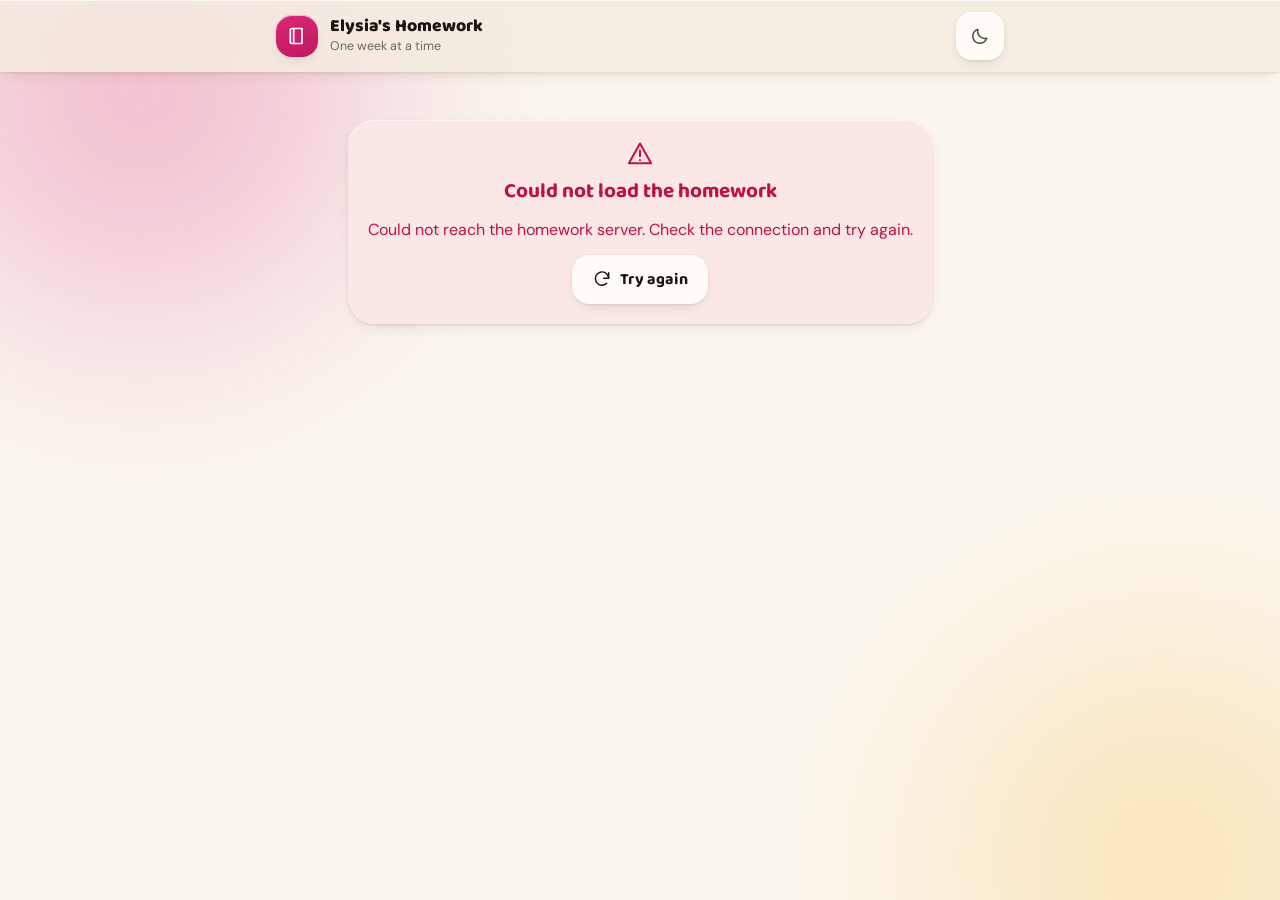
==== commit 8f517095: "Make the worksheet a page a child wants to open The two worksheet pages now carry a kid mode: claymo" ====
--- a/elysia/index.html
+++ b/elysia/index.html
@@ -1,5 +1,5 @@
 <!DOCTYPE html>
-<html lang="en-GB" data-child="elysia">
+<html lang="en-GB" data-child="elysia" data-app="worksheet">
 <head>
 <meta charset="UTF-8">
 <meta name="viewport" content="width=device-width, initial-scale=1">
--- a/assets/theme.css
+++ b/assets/theme.css
@@ -7,6 +7,10 @@
 
 @import url('https://fonts.googleapis.com/css2?family=Nunito:wght@600;700;800&family=DM+Sans:ital,opsz,wght@0,9..40,400;0,9..40,500;0,9..40,700;1,9..40,400&display=swap');
 
+/* Baloo 2 is the kid mode heading face. Only the two worksheet pages use it;
+   the dashboard stays on Nunito, so a parent screen never reads as a toy. */
+@import url('https://fonts.googleapis.com/css2?family=Baloo+2:wght@500;600;700;800&display=swap');
+
 /* --------------------------------------------------------------------------
    Tokens
    -------------------------------------------------------------------------- */
@@ -24,37 +28,49 @@
   --accent-wash: color-mix(in srgb, var(--accent) 8%, transparent);
   --accent-edge: color-mix(in srgb, var(--accent) 24%, transparent);
 
-  /* surfaces, from the page backwards */
-  --bg: #F6F7FB;
-  --bg-tint: #EEF2FA;
-  --surface: #FFFFFF;
-  --surface-2: #F4F6FB;
-  --surface-3: #E9EDF6;
-  --border: #DEE4EF;
-  --border-strong: #C4CDDE;
-
-  /* text */
-  --text: #111827;
-  --text-2: #4B5563;
-  --text-3: #6B7280;
-  --text-on-dark: #F9FAFB;
+  /* surfaces, from the page backwards.
+     Warm paper rather than cool white: the page is a low chroma cream, cards
+     sit a shade lighter than it, and every border carries the same warmth so
+     nothing reads as a grey panel dropped onto a beige page. */
+  --bg: #FAF6EF;
+  --bg-tint: #F3ECE0;
+  --surface: #FFFCF7;
+  --surface-2: #F6F0E6;
+  --surface-3: #EDE4D5;
+  --border: #E7DECF;
+  --border-strong: #D2C5AF;
+  --topbar-bg: color-mix(in srgb, var(--bg-tint) 86%, transparent);
+
+  /* text, warmed to match the paper and contrast checked against --surface */
+  --text: #1A1713;
+  --text-2: #4D463C;
+  --text-3: #6F6757;
+  --text-on-dark: #FAF6EF;
 
   /* status. Each is always paired with an icon or a word, never colour alone. */
   --ok: #047857;
-  --ok-wash: #E7F6EF;
+  --ok-wash: #E7F1E4;
   --warn: #B45309;
-  --warn-wash: #FDF3E3;
+  --warn-wash: #FBF0DA;
   --bad: #BE123C;
-  --bad-wash: #FDECEF;
+  --bad-wash: #FBE8E6;
   --info: #1D4ED8;
-  --info-wash: #E8EEFC;
-  --neutral: #52607A;
-  --neutral-wash: #EDF0F6;
-
-  /* subjects */
-  --english: #7C3AED;
-  --maths: #0E7490;
-  --thinking: #B45309;
+  --info-wash: #EAEDF7;
+  --neutral: #5A5244;
+  --neutral-wash: #F0E9DD;
+
+  /* Chart categorical series. Validated with the data-viz palette checker in
+     both modes: worst all-pairs CVD dE 9.2 light and 9.4 dark, normal vision
+     27.6 and 24.6. The previous violet/teal/amber set failed at dE 5.9 dark. */
+  --series-english: #4a3aa7;
+  --series-maths: #1baf7a;
+  --series-thinking: #eb6834;
+  --grid: #E9E0D1;
+
+  /* subject ink for text and icons, which needs contrast rather than separation */
+  --english: #5B21B6;
+  --maths: #0F766E;
+  --thinking: #C2410C;
 
   /* spacing, 4px scale */
   --s1: 4px;  --s2: 8px;  --s3: 12px; --s4: 16px;
@@ -64,10 +80,10 @@
   --r-sm: 8px; --r-md: 12px; --r-lg: 16px; --r-xl: 24px; --r-full: 999px;
 
   /* elevation */
-  --sh-1: 0 1px 2px rgba(16, 24, 40, .05), 0 1px 3px rgba(16, 24, 40, .06);
-  --sh-2: 0 2px 4px rgba(16, 24, 40, .05), 0 6px 16px rgba(16, 24, 40, .07);
-  --sh-3: 0 8px 24px rgba(16, 24, 40, .10), 0 2px 6px rgba(16, 24, 40, .06);
-  --sh-press: inset 0 2px 4px rgba(16, 24, 40, .10);
+  --sh-1: 0 1px 2px rgba(74, 56, 32, .05), 0 1px 3px rgba(74, 56, 32, .06);
+  --sh-2: 0 2px 4px rgba(74, 56, 32, .06), 0 6px 16px rgba(74, 56, 32, .08);
+  --sh-3: 0 8px 24px rgba(74, 56, 32, .12), 0 2px 6px rgba(74, 56, 32, .07);
+  --sh-press: inset 0 2px 4px rgba(74, 56, 32, .12);
 
   /* type */
   --font-head: 'Nunito', ui-rounded, system-ui, sans-serif;
@@ -108,6 +124,7 @@
     --surface-3: #232D3D;
     --border: #2B3647;
     --border-strong: #3C4A60;
+    --topbar-bg: color-mix(in srgb, var(--surface) 88%, transparent);
 
     --text: #EEF2F8;
     --text-2: #B3BECE;
@@ -124,9 +141,13 @@
     --neutral: #9AA7BC;
     --neutral-wash: #1B2431;
 
+    --series-english: #9085e9;
+    --series-maths: #199e70;
+    --series-thinking: #d95926;
+    --grid: #263041;
     --english: #C4A6FF;
-    --maths: #67D5E8;
-    --thinking: #FFC979;
+    --maths: #5EEAD4;
+    --thinking: #FDBA74;
 
     --sh-1: 0 1px 2px rgba(0, 0, 0, .40);
     --sh-2: 0 2px 6px rgba(0, 0, 0, .45), 0 8px 20px rgba(0, 0, 0, .35);
@@ -145,13 +166,16 @@
   --bg: #0B1017; --bg-tint: #0E141E;
   --surface: #151C27; --surface-2: #1B2431; --surface-3: #232D3D;
   --border: #2B3647; --border-strong: #3C4A60;
+  --topbar-bg: color-mix(in srgb, var(--surface) 88%, transparent);
   --text: #EEF2F8; --text-2: #B3BECE; --text-3: #8D99AB;
   --ok: #4ADE9E; --ok-wash: #10291F;
   --warn: #FBBF5E; --warn-wash: #2B2010;
   --bad: #FF8098; --bad-wash: #2E1319;
   --info: #8DB2FF; --info-wash: #121E36;
   --neutral: #9AA7BC; --neutral-wash: #1B2431;
-  --english: #C4A6FF; --maths: #67D5E8; --thinking: #FFC979;
+  --series-english: #9085e9; --series-maths: #199e70; --series-thinking: #d95926;
+  --grid: #263041;
+  --english: #C4A6FF; --maths: #5EEAD4; --thinking: #FDBA74;
   --sh-1: 0 1px 2px rgba(0,0,0,.40);
   --sh-2: 0 2px 6px rgba(0,0,0,.45), 0 8px 20px rgba(0,0,0,.35);
   --sh-3: 0 10px 30px rgba(0,0,0,.50);
@@ -235,7 +259,7 @@
 
 .topbar {
   position: sticky; top: 0; z-index: 20;
-  background: color-mix(in srgb, var(--surface) 88%, transparent);
+  background: var(--topbar-bg);
   backdrop-filter: blur(12px) saturate(1.4);
   border-bottom: 1px solid var(--border);
 }
@@ -267,11 +291,20 @@
 @media (min-width: 680px) { .grid-3 { grid-template-columns: repeat(3, 1fr); } }
 @media (min-width: 900px) { .grid-2 { grid-template-columns: repeat(2, 1fr); } }
 
+/* The dashboard panel owns the rhythm between its cards. Before this it was a
+   plain block flow with no margins at all, so every card butted against the
+   next and a .section-label with a negative bottom margin was overlapped by
+   the card it labels, clipping its descenders. */
+[role="tabpanel"] { display: grid; gap: var(--s5); align-content: start; }
+
 .section-label {
   font-family: var(--font-head); font-weight: 800; font-size: .8rem;
   text-transform: uppercase; letter-spacing: .08em; color: var(--text-3);
-  margin: var(--s6) 0 calc(-1 * var(--s1));
-}
+  line-height: 1.4;
+  /* pushed away from the block above, pulled towards the card it labels */
+  margin: var(--s5) 0 calc(-1 * var(--s3));
+}
+.section-label:first-child { margin-top: 0; }
 
 /* --------------------------------------------------------------------------
    Cards
@@ -504,29 +537,108 @@
    Roadmap
    -------------------------------------------------------------------------- */
 
-.roadmap-legend { display: flex; gap: var(--s4); flex-wrap: wrap; margin-bottom: var(--s4); }
+.roadmap-legend { display: flex; gap: var(--s4); flex-wrap: wrap; margin-top: var(--s4); }
 .roadmap-cols { display: grid; gap: var(--s6); }
 @media (min-width: 900px) { .roadmap-cols { grid-template-columns: 1fr 1fr; } }
-.roadmap-col h3 { display: flex; align-items: center; gap: var(--s2); margin-bottom: var(--s3); color: var(--accent-ink); }
-.kl-group {
-  font-size: .72rem; font-weight: 700; text-transform: uppercase; letter-spacing: .05em;
-  color: var(--text-3); margin: var(--s4) 0 var(--s2);
-}
+.roadmap-col h3 { display: flex; align-items: center; gap: var(--s2); margin-bottom: var(--s2); color: var(--accent-ink); }
+/* The roadmap shows both children at once, so each card re-points --accent at
+   that child. --accent-wash and --accent-edge are declared on :root, where
+   their var() was already resolved against the root accent, so they have to be
+   restated here or both children would share one child's wash. The mix
+   strengths match :root in each mode: dark needs the stronger tint, and setting
+   these inline from the script baked the light values into dark mode. */
+.rm-child {
+  margin-bottom: var(--s5);
+  --accent-wash: color-mix(in srgb, var(--accent) 8%, transparent);
+  --accent-edge: color-mix(in srgb, var(--accent) 24%, transparent);
+}
+@media (prefers-color-scheme: dark) {
+  :root:not([data-theme="light"]) .rm-child {
+    --accent-wash: color-mix(in srgb, var(--accent) 14%, transparent);
+    --accent-edge: color-mix(in srgb, var(--accent) 34%, transparent);
+  }
+}
+:root[data-theme="dark"] .rm-child {
+  --accent-wash: color-mix(in srgb, var(--accent) 14%, transparent);
+  --accent-edge: color-mix(in srgb, var(--accent) 34%, transparent);
+}
+.rm-now { display: flex; align-items: center; gap: var(--s1); font-weight: 700; color: var(--accent-ink); }
+.rm-note { display: flex; gap: var(--s2); margin: var(--s2) 0 var(--s3); }
+.rm-note svg, .rm-now svg { flex: none; margin-top: 2px; }
+
+/* One fold per Kumon level. The level they are working towards ships open, the
+   rest closed, so the whole ladder is visible without being a wall of text. */
+/* The placement test ladder runs full width above the two Kumon columns,
+   because it is the target and they are the engine. Its sections stay open:
+   a component with nothing started is the news, not something to fold away. */
+.rm-wide { margin-bottom: var(--s6); }
+.rm-covers { display: flex; flex-wrap: wrap; gap: var(--s2); margin-bottom: var(--s2); }
+.rm-cover {
+  display: inline-flex; align-items: center; gap: var(--s1);
+  font-size: .78rem; font-weight: 700; font-variant-numeric: tabular-nums;
+  padding: 3px var(--s2); border-radius: var(--r-full);
+  background: var(--accent-wash); color: var(--accent-ink);
+  border: 1px solid var(--accent-edge);
+}
+/* a component with nothing in the week reads as a warning, not as a tally */
+.rm-cover-none {
+  background: var(--warn-wash); color: var(--warn);
+  border-color: color-mix(in srgb, var(--warn) 28%, transparent);
+}
+.rm-wide-secs { display: grid; gap: var(--s2); }
+@media (min-width: 900px) { .rm-wide-secs { grid-template-columns: 1fr 1fr; align-items: start; } }
+
+.rm-exam {
+  border: 1px solid var(--accent-edge); background: var(--accent-wash);
+  border-radius: var(--r-lg); padding: var(--s4); margin-bottom: var(--s5);
+}
+.rm-exam h3 {
+  display: flex; align-items: center; gap: var(--s2);
+  color: var(--accent-ink); margin-bottom: var(--s3);
+}
+.rm-exam-grid { display: grid; gap: var(--s2); margin-bottom: var(--s3); }
+@media (min-width: 680px) { .rm-exam-grid { grid-template-columns: repeat(3, 1fr); } }
+.rm-exam-row dt { font-size: .74rem; font-weight: 700; text-transform: uppercase; letter-spacing: .04em; color: var(--text-3); }
+.rm-exam-row dd { font-size: .9rem; font-weight: 600; margin: 2px 0 0; }
+.rm-exam-head { font-weight: 700; color: var(--text-2); margin-top: var(--s3); }
+.rm-exam-list { margin: var(--s1) 0 0; padding-left: var(--s4); }
+.rm-exam-list li { font-size: .84rem; color: var(--text-2); line-height: 1.6; margin-bottom: 2px; }
+.rm-exam .card-note { margin-top: var(--s3); }
+
+details.rm-sec { border: 1px solid var(--border); border-radius: var(--r-md); margin-top: var(--s2); background: var(--surface-2); }
+details.rm-sec[open] { background: var(--surface); }
+details.rm-sec > summary {
+  cursor: pointer; list-style: none; min-height: var(--tap);
+  display: flex; align-items: center; gap: var(--s2); flex-wrap: wrap;
+  padding: var(--s2) var(--s3); font-size: .9rem; font-weight: 700; color: var(--text);
+}
+details.rm-sec > summary::-webkit-details-marker { display: none; }
+details.rm-sec > summary svg.chev { transition: transform var(--t-base) var(--ease); flex: none; color: var(--text-3); }
+details.rm-sec[open] > summary svg.chev { transform: rotate(90deg); }
+details.rm-sec > summary:hover { color: var(--accent-ink); }
+.rm-sec-label { flex: 1; min-width: 7rem; }
+.rm-sec-count { font-weight: 400; font-size: .78rem; color: var(--text-3); font-variant-numeric: tabular-nums; }
+.rm-sec-sub { padding: 0 var(--s3) var(--s2); }
+.rm-sec-items { padding: 0 var(--s3) var(--s3); display: grid; gap: var(--s2); }
+
 .kl {
-  display: flex; gap: var(--s3); align-items: flex-start;
-  padding: var(--s3); margin-bottom: var(--s2);
-  border: 1px solid var(--border); border-radius: var(--r-md); background: var(--surface-2);
-}
-.kl svg { margin-top: 2px; }
+  display: flex; gap: var(--s2); padding: var(--s2) var(--s3);
+  border: 1px solid var(--border); border-radius: var(--r-md); background: var(--surface);
+}
+.kl svg { margin-top: 2px; flex: none; }
 .kl-name { font-weight: 700; font-size: .9rem; }
 .kl-desc { font-size: .8rem; color: var(--text-3); line-height: 1.55; }
+.kl-why {
+  display: flex; gap: var(--s1); margin-top: var(--s1);
+  font-size: .78rem; font-weight: 600; color: var(--accent-ink);
+}
+.kl-why svg { flex: none; margin-top: 2px; }
 .kl-cleared { opacity: .72; }
 .kl-cleared svg { color: var(--ok); }
 .kl-current { background: var(--accent-wash); border-color: var(--accent); }
-.kl-current svg { color: var(--accent-ink); }
+.kl-current > svg { color: var(--accent-ink); }
 .kl-current .kl-desc { color: var(--text-2); }
 .kl-future svg { color: var(--text-3); }
-.kl-sub { padding-left: var(--s4); border-left: 2px dashed var(--border-strong); margin-left: var(--s2); }
 
 /* --------------------------------------------------------------------------
    Worksheet
@@ -562,6 +674,13 @@
 .banner-title { display: flex; align-items: center; gap: var(--s2); font-family: var(--font-head); font-weight: 800; color: var(--ok); }
 .banner-score { font-family: var(--font-head); font-weight: 800; font-size: 1.6rem; }
 .banner-sub { font-size: .84rem; color: var(--text-2); }
+
+/* A draft is kept, not finished, so it reads as information rather than as the
+   green of a submitted week. */
+.banner-draft {
+  background: var(--info-wash); border-color: color-mix(in srgb, var(--info) 30%, transparent);
+}
+.banner-draft .banner-title { color: var(--info); }
 
 .welcome-actions { display: grid; gap: var(--s3); width: 100%; max-width: 420px; }
 
@@ -772,3 +891,667 @@
   body { background: #fff; }
   .card, .q-card { box-shadow: none; border-color: #ccc; break-inside: avoid; }
 }
+
+
+/* ==========================================================================
+   Dashboard modules
+   ========================================================================== */
+
+/* Hero: the one line that answers "how did this week go" before any chart. */
+.hero {
+  position: relative; overflow: hidden;
+  background: var(--surface);
+  border: 1px solid var(--border);
+  border-radius: var(--r-xl);
+  padding: var(--s6);
+  box-shadow: var(--sh-2);
+  display: grid; gap: var(--s4);
+}
+.hero::after {
+  content: ''; position: absolute; inset: 0 0 auto 0; height: 3px;
+  background: linear-gradient(90deg, var(--accent), color-mix(in srgb, var(--accent) 25%, transparent));
+}
+.hero-top { display: flex; align-items: flex-start; gap: var(--s4); flex-wrap: wrap; }
+.hero-score {
+  font-family: var(--font-head); font-weight: 800; line-height: .95;
+  font-size: clamp(2.6rem, 9vw, 4rem); color: var(--accent-ink);
+  letter-spacing: -0.03em;
+}
+.hero-score small { font-size: .32em; font-weight: 700; color: var(--text-3); letter-spacing: 0; }
+.hero-meta { display: grid; gap: var(--s1); }
+.hero-week {
+  font-family: var(--font-head); font-weight: 800; font-size: 1.05rem;
+}
+.hero-delta { display: inline-flex; align-items: center; gap: var(--s1); font-size: .88rem; font-weight: 700; }
+.hero-summary {
+  font-size: clamp(1.02rem, 2.4vw, 1.18rem); line-height: 1.55; color: var(--text);
+  max-width: 68ch;
+}
+.hero-tags { display: flex; gap: var(--s2); flex-wrap: wrap; }
+
+.verdict {
+  display: inline-flex; align-items: center; gap: var(--s1);
+  font-size: .74rem; font-weight: 800; letter-spacing: .05em; text-transform: uppercase;
+  padding: var(--s1) var(--s3); border-radius: var(--r-full); border: 1px solid transparent;
+}
+.verdict svg { width: 13px; height: 13px; stroke-width: 2.4; }
+.verdict-strong { background: var(--ok-wash); color: var(--ok); border-color: color-mix(in srgb, var(--ok) 30%, transparent); }
+.verdict-steady { background: var(--info-wash); color: var(--info); border-color: color-mix(in srgb, var(--info) 30%, transparent); }
+.verdict-dip { background: var(--warn-wash); color: var(--warn); border-color: color-mix(in srgb, var(--warn) 30%, transparent); }
+.verdict-concern { background: var(--bad-wash); color: var(--bad); border-color: color-mix(in srgb, var(--bad) 30%, transparent); }
+
+/* KPI tiles with a sparkline shape behind the number */
+.kpi-row { display: grid; gap: var(--s3); grid-template-columns: repeat(2, 1fr); }
+@media (min-width: 760px) { .kpi-row { grid-template-columns: repeat(4, 1fr); } }
+.kpi {
+  position: relative; overflow: hidden;
+  background: var(--surface); border: 1px solid var(--border);
+  border-radius: var(--r-lg); padding: var(--s4);
+  display: grid; gap: var(--s1); align-content: start;
+  min-height: 118px;
+}
+.kpi-label {
+  font-size: .72rem; font-weight: 700; letter-spacing: .07em; text-transform: uppercase;
+  color: var(--text-3); display: flex; align-items: center; gap: var(--s1);
+}
+.kpi-label svg { width: 14px; height: 14px; }
+.kpi-value {
+  font-family: var(--font-head); font-weight: 800; font-size: 1.9rem; line-height: 1.05;
+  letter-spacing: -0.02em;
+}
+.kpi-sub { font-size: .78rem; color: var(--text-3); }
+.kpi-spark { position: absolute; inset: auto 0 0 0; height: 38px; opacity: .55; pointer-events: none; }
+
+/* Mastery ladder: the curriculum spine made visible */
+.ladder { display: grid; gap: var(--s2); }
+.ladder-row {
+  display: grid; grid-template-columns: 42px 1fr; gap: var(--s3);
+  align-items: center; padding: var(--s3);
+  border: 1px solid var(--border); border-radius: var(--r-md);
+  background: var(--surface-2);
+}
+.ladder-slot {
+  font-family: var(--font-head); font-weight: 800; font-size: .88rem;
+  display: grid; place-items: center; height: 32px; border-radius: var(--r-sm);
+  background: var(--accent-wash); color: var(--accent-ink);
+}
+.ladder-main { min-width: 0; display: grid; gap: var(--s2); }
+.ladder-head { display: flex; align-items: baseline; gap: var(--s2); flex-wrap: wrap; }
+.ladder-skill { font-weight: 700; font-size: .92rem; }
+.ladder-purpose { font-size: .76rem; color: var(--text-3); }
+.ladder-track { display: flex; gap: 3px; align-items: center; }
+.rung {
+  flex: 1; height: 8px; border-radius: var(--r-full); background: var(--surface-3);
+  position: relative;
+}
+.rung-done { background: color-mix(in srgb, var(--ok) 55%, transparent); }
+.rung-now { background: var(--accent); box-shadow: 0 0 0 3px var(--accent-wash); }
+.ladder-foot { display: flex; align-items: center; gap: var(--s2); flex-wrap: wrap; font-size: .76rem; color: var(--text-3); }
+
+/* Gap heatmap */
+.heat { display: grid; gap: var(--s1); }
+.heat-row { display: grid; grid-template-columns: minmax(0,1fr) auto; gap: var(--s3); align-items: center; }
+.heat-topic { font-size: .84rem; min-width: 0; }
+.heat-topic strong { font-weight: 600; }
+.heat-cells { display: flex; gap: 3px; }
+.heat-cell {
+  width: 18px; height: 18px; border-radius: 4px; border: 1px solid transparent;
+  display: grid; place-items: center; font-size: .6rem; font-weight: 700;
+}
+
+/* Decisions queue */
+.decision {
+  display: flex; gap: var(--s3); align-items: flex-start;
+  padding: var(--s3) var(--s4); border-radius: var(--r-md);
+  background: var(--warn-wash); border: 1px solid color-mix(in srgb, var(--warn) 26%, transparent);
+}
+.decision svg { color: var(--warn); margin-top: 2px; }
+
+/* Week detail */
+.detail-grid { display: grid; gap: var(--s3); }
+@media (min-width: 720px) { .detail-grid { grid-template-columns: 1fr 1fr; } }
+.detail-list { display: grid; gap: var(--s2); margin: 0; padding: 0; list-style: none; }
+.detail-item {
+  display: flex; gap: var(--s2); align-items: flex-start;
+  font-size: .86rem; line-height: 1.5; color: var(--text-2);
+}
+.detail-item svg { flex: none; margin-top: 3px; width: 14px; height: 14px; }
+.detail-where {
+  font-family: var(--font-head); font-weight: 800; font-size: .72rem;
+  padding: 1px var(--s1); border-radius: 4px; background: var(--surface-3); color: var(--text-2);
+  flex: none;
+}
+.detail-head {
+  font-size: .74rem; font-weight: 700; letter-spacing: .06em; text-transform: uppercase;
+  color: var(--text-3); margin-bottom: var(--s2); display: flex; align-items: center; gap: var(--s1);
+}
+
+/* Chart card with a table toggle. The light aqua series sits below 3:1 on the
+   light surface, so the relief rule applies and this view is mandatory. */
+.chart-head { display: flex; align-items: center; gap: var(--s2); margin-bottom: var(--s3); }
+.chart-head h2 { flex: 1; min-width: 0; }
+.seg {
+  display: inline-flex; padding: 2px; gap: 2px; border-radius: var(--r-full);
+  background: var(--surface-2); border: 1px solid var(--border);
+}
+.seg button {
+  min-height: 32px; padding: 0 var(--s3); border: 0; background: transparent;
+  border-radius: var(--r-full); cursor: pointer;
+  font-family: var(--font-body); font-size: .78rem; font-weight: 700; color: var(--text-3);
+}
+.seg button[aria-pressed="true"] { background: var(--surface); color: var(--text); box-shadow: var(--sh-1); }
+.legend {
+  display: flex; gap: var(--s2); flex-wrap: wrap; align-items: center;
+  margin-top: var(--s3);
+}
+.legend-item { display: inline-flex; align-items: center; gap: var(--s2); font-size: .8rem; color: var(--text-2); }
+.legend-swatch { width: 12px; height: 12px; border-radius: 3px; flex: none; }
+
+/* The legend is also the focus control, so each entry is a real button:
+   keyboard reachable, and it announces its own pressed state rather than
+   relying on the colour change alone. */
+.legend-btn {
+  display: inline-flex; align-items: center; gap: var(--s2);
+  min-height: var(--tap); padding: var(--s2) var(--s3);
+  font-family: var(--font-body); font-size: .82rem; font-weight: 600;
+  color: var(--text-2); background: transparent;
+  border: 1px solid transparent; border-radius: var(--r-full);
+  cursor: pointer; touch-action: manipulation;
+  transition: background-color var(--t-fast) var(--ease),
+              border-color var(--t-fast) var(--ease),
+              color var(--t-fast) var(--ease);
+}
+.legend-btn:hover { background: var(--surface-2); color: var(--text); }
+.legend-btn[aria-pressed="true"] {
+  background: var(--surface-2); border-color: var(--border-strong); color: var(--text);
+  font-weight: 700;
+}
+/* Any button pressed in the group recedes the ones that are not, so the control
+   mirrors what the chart is doing. */
+.legend:has(.legend-btn[aria-pressed="true"]) .legend-btn[aria-pressed="false"] { opacity: .5; }
+.legend:has(.legend-btn[aria-pressed="true"]) .legend-btn[aria-pressed="false"]:hover { opacity: 1; }
+
+.legend-hint {
+  font-size: .76rem; color: var(--text-3); margin-left: auto;
+}
+@media (max-width: 560px) { .legend-hint { margin-left: 0; width: 100%; } }
+.data-table { display: none; }
+.data-table[data-open="true"] { display: block; }
+.chart-wrap[data-open="false"] { display: none; }
+
+
+/* ==========================================================================
+   KID MODE
+   Everything below is scoped to html[data-app="worksheet"], which is set on
+   mason/index.html and elysia/index.html and nowhere else. The dashboard is a
+   parent screen and must keep reading as one, so it never sees a rule here.
+
+   The direction is claymorphism: soft inflated surfaces, fat corners, a light
+   from above, and a squish on press. It is the style the research names for
+   children's education, and it suits a 7 to 9 year old because every control
+   looks pressable before it is pressed.
+
+   Three rules hold across the whole layer:
+   1. Decoration never carries meaning. --play-* are backgrounds and confetti,
+      never the only signal. Status still comes from --ok/--warn/--bad plus an
+      icon and a word.
+   2. Text colour, status colour and subject ink are NOT redefined here, so
+      every contrast ratio checked for the dashboard still holds.
+   3. Every animation is transform or opacity, 150 to 400ms, and switched off
+      by the global prefers-reduced-motion block near the top of this file.
+   ========================================================================== */
+
+html[data-app="worksheet"] {
+  --font-head: 'Baloo 2', 'Nunito', ui-rounded, system-ui, sans-serif;
+
+  /* fatter corners than the dashboard: clay has no sharp edges */
+  --r-sm: 12px; --r-md: 18px; --r-lg: 26px; --r-xl: 34px;
+
+  /* a bigger tap target than the 44px floor, because the hands are smaller */
+  --tap: 48px;
+
+  /* Play colours, for washes and confetti only. Each is a mid tone chosen to
+     sit under --text in light mode and under a dark scrim in dark mode. */
+  --play-1: #FDBA2D;  /* sunshine */
+  --play-2: #2FC08A;  /* mint */
+  --play-3: #5B9DF9;  /* sky */
+  --play-4: #F06FB0;  /* bubblegum */
+  --play-5: #A98BF5;  /* grape */
+  --play-6: #FB7185;  /* coral */
+
+  /* clay depth: ambient drop, a tight contact shadow, and a light from above */
+  --clay: 0 10px 24px -8px rgba(74, 56, 32, .22), 0 2px 5px rgba(74, 56, 32, .10),
+          inset 0 2px 0 rgba(255, 255, 255, .75);
+  --clay-sm: 0 5px 14px -6px rgba(74, 56, 32, .20), 0 1px 3px rgba(74, 56, 32, .09),
+             inset 0 1px 0 rgba(255, 255, 255, .7);
+  --clay-in: inset 0 3px 7px rgba(74, 56, 32, .16), inset 0 -1px 0 rgba(255, 255, 255, .6);
+  --spring: cubic-bezier(.34, 1.56, .64, 1);
+}
+
+@media (prefers-color-scheme: dark) {
+  html[data-app="worksheet"]:not([data-theme="light"]) {
+    --play-1: #F2B23C; --play-2: #3FCF98; --play-3: #76ADFF;
+    --play-4: #F58BC2; --play-5: #BBA2FF; --play-6: #FF8FA0;
+    --clay: 0 12px 28px -10px rgba(0, 0, 0, .65), 0 2px 6px rgba(0, 0, 0, .5),
+            inset 0 1px 0 rgba(255, 255, 255, .10);
+    --clay-sm: 0 6px 16px -8px rgba(0, 0, 0, .6), 0 1px 3px rgba(0, 0, 0, .45),
+               inset 0 1px 0 rgba(255, 255, 255, .08);
+    --clay-in: inset 0 3px 8px rgba(0, 0, 0, .55), inset 0 -1px 0 rgba(255, 255, 255, .06);
+  }
+}
+html[data-app="worksheet"][data-theme="dark"] {
+  --play-1: #F2B23C; --play-2: #3FCF98; --play-3: #76ADFF;
+  --play-4: #F58BC2; --play-5: #BBA2FF; --play-6: #FF8FA0;
+  --clay: 0 12px 28px -10px rgba(0, 0, 0, .65), 0 2px 6px rgba(0, 0, 0, .5),
+          inset 0 1px 0 rgba(255, 255, 255, .10);
+  --clay-sm: 0 6px 16px -8px rgba(0, 0, 0, .6), 0 1px 3px rgba(0, 0, 0, .45),
+             inset 0 1px 0 rgba(255, 255, 255, .08);
+  --clay-in: inset 0 3px 8px rgba(0, 0, 0, .55), inset 0 -1px 0 rgba(255, 255, 255, .06);
+}
+
+/* -------------------------------------------------------------- the page */
+
+/* Two very soft blobs behind everything, drifting slowly. They are fixed and
+   behind the content, so they never move text and never cost a reflow. */
+html[data-app="worksheet"] body { position: relative; }
+html[data-app="worksheet"] body::before,
+html[data-app="worksheet"] body::after {
+  content: ''; position: fixed; z-index: -1; pointer-events: none;
+  width: 58vmax; height: 58vmax; border-radius: 50%;
+  filter: blur(74px); opacity: .32;
+}
+html[data-app="worksheet"] body::before {
+  top: -22vmax; left: -18vmax;
+  background: radial-gradient(circle, var(--accent) 0%, transparent 68%);
+  animation: blobDriftA 26s ease-in-out infinite;
+}
+html[data-app="worksheet"] body::after {
+  bottom: -26vmax; right: -20vmax;
+  background: radial-gradient(circle, var(--play-1) 0%, transparent 68%);
+  animation: blobDriftB 31s ease-in-out infinite;
+}
+@media (prefers-color-scheme: dark) {
+  html[data-app="worksheet"]:not([data-theme="light"]) body::before,
+  html[data-app="worksheet"]:not([data-theme="light"]) body::after { opacity: .22; }
+}
+html[data-app="worksheet"][data-theme="dark"] body::before,
+html[data-app="worksheet"][data-theme="dark"] body::after { opacity: .22; }
+
+@keyframes blobDriftA {
+  0%, 100% { transform: translate3d(0, 0, 0) scale(1); }
+  50%      { transform: translate3d(3vmax, 2vmax, 0) scale(1.08); }
+}
+@keyframes blobDriftB {
+  0%, 100% { transform: translate3d(0, 0, 0) scale(1.06); }
+  50%      { transform: translate3d(-3vmax, -2vmax, 0) scale(1); }
+}
+
+html[data-app="worksheet"] h1 { font-size: clamp(1.7rem, 6vw, 2.3rem); letter-spacing: 0; }
+html[data-app="worksheet"] h2 { letter-spacing: 0; }
+
+/* ----------------------------------------------------------------- topbar */
+
+html[data-app="worksheet"] .topbar { border-bottom: 0; box-shadow: var(--clay-sm); }
+html[data-app="worksheet"] .brand-mark {
+  width: 42px; height: 42px; border-radius: 16px;
+  background: linear-gradient(160deg, var(--accent) 0%, var(--accent-ink) 100%);
+  color: var(--on-accent); border: 0; box-shadow: var(--clay-sm);
+  transition: transform var(--t-base) var(--spring);
+}
+html[data-app="worksheet"] .brand:hover .brand-mark { transform: rotate(-8deg) scale(1.06); }
+html[data-app="worksheet"] .brand-title { font-size: 1.1rem; }
+html[data-app="worksheet"] .btn-icon {
+  border-radius: 16px; background: var(--surface); box-shadow: var(--clay-sm);
+  border: 0; min-width: var(--tap); min-height: var(--tap);
+}
+html[data-app="worksheet"] .btn-icon:active { transform: scale(.92); box-shadow: var(--clay-in); }
+
+/* --------------------------------------------------------------- buttons */
+
+html[data-app="worksheet"] .btn {
+  border: 0; border-radius: var(--r-md); font-family: var(--font-head);
+  font-weight: 700; letter-spacing: .01em;
+  transition: transform var(--t-fast) var(--spring), box-shadow var(--t-fast) var(--ease),
+              background-color var(--t-fast) var(--ease);
+}
+html[data-app="worksheet"] .btn-primary {
+  background: linear-gradient(170deg,
+    color-mix(in srgb, var(--accent) 88%, white) 0%, var(--accent) 55%, var(--accent-ink) 100%);
+  box-shadow: var(--clay);
+}
+html[data-app="worksheet"] .btn-secondary { background: var(--surface); box-shadow: var(--clay-sm); }
+html[data-app="worksheet"] .btn:active:not(:disabled) {
+  transform: translateY(2px) scale(.96); box-shadow: var(--clay-in);
+}
+html[data-app="worksheet"] .btn-lg {
+  min-height: 62px; font-size: 1.2rem; border-radius: var(--r-lg); padding: var(--s4) var(--s8);
+}
+/* The one primary action on the welcome screen breathes, so a child knows
+   where to press without reading anything. */
+html[data-app="worksheet"] .welcome-actions .btn-primary.btn-lg { animation: breathe 2.8s ease-in-out infinite; }
+@keyframes breathe {
+  0%, 100% { transform: scale(1); }
+  50%      { transform: scale(1.025); }
+}
+html[data-app="worksheet"] .welcome-actions .btn-primary.btn-lg:active { animation: none; }
+
+/* --------------------------------------------------------------- welcome */
+
+html[data-app="worksheet"] .welcome { gap: var(--s5); }
+html[data-app="worksheet"] .welcome-mark {
+  width: 104px; height: 104px; border-radius: 38px; border: 0;
+  background: linear-gradient(160deg,
+    color-mix(in srgb, var(--accent) 70%, white) 0%, var(--accent) 100%);
+  color: var(--on-accent); box-shadow: var(--clay);
+  animation: bob 4.5s ease-in-out infinite;
+}
+html[data-app="worksheet"] .welcome-mark svg { width: 54px; height: 54px; stroke-width: 2; }
+@keyframes bob {
+  0%, 100% { transform: translateY(0) rotate(-3deg); }
+  50%      { transform: translateY(-7px) rotate(3deg); }
+}
+
+html[data-app="worksheet"] .week-badge {
+  border: 0; box-shadow: var(--clay-sm); font-size: 1.05rem; padding: var(--s2) var(--s6);
+  background: linear-gradient(160deg, var(--play-1) 0%,
+    color-mix(in srgb, var(--play-1) 70%, #B45309) 100%);
+  color: #2A1C00;
+}
+html[data-app="worksheet"] .welcome-meta { font-size: 1.02rem; }
+
+/* The nine sections become tiles, two across, each tinted by its subject so
+   the week reads as a map rather than a list. */
+html[data-app="worksheet"] .section-chips {
+  grid-template-columns: repeat(auto-fit, minmax(150px, 1fr)); gap: var(--s3);
+}
+html[data-app="worksheet"] .section-chip {
+  flex-direction: column; align-items: flex-start; gap: var(--s1);
+  border: 0; border-radius: var(--r-md); padding: var(--s4);
+  box-shadow: var(--clay-sm); font-weight: 600;
+  animation: popIn 320ms var(--spring) both;
+  animation-delay: calc(min(var(--i, 0), 10) * 45ms);
+  transition: transform var(--t-base) var(--spring);
+}
+html[data-app="worksheet"] .section-chip:hover { transform: translateY(-3px) rotate(-1deg); }
+html[data-app="worksheet"] .section-chip .chip-marks {
+  margin-left: 0; color: var(--text-2);
+  background: var(--surface-2); border-radius: var(--r-full);
+  padding: 2px var(--s2); font-size: .76rem;
+}
+html[data-app="worksheet"] .section-chip svg { width: 26px; height: 26px; stroke-width: 2; }
+html[data-app="worksheet"] .section-chip:has(.subj-english) { background: color-mix(in srgb, var(--play-5) 14%, var(--surface)); }
+html[data-app="worksheet"] .section-chip:has(.subj-maths)   { background: color-mix(in srgb, var(--play-2) 14%, var(--surface)); }
+html[data-app="worksheet"] .section-chip:has(.subj-thinking){ background: color-mix(in srgb, var(--play-1) 16%, var(--surface)); }
+
+@keyframes popIn {
+  from { opacity: 0; transform: translateY(12px) scale(.96); }
+  to   { opacity: 1; transform: none; }
+}
+
+html[data-app="worksheet"] .banner { border: 0; box-shadow: var(--clay-sm); }
+
+/* ------------------------------------------------------- progress stepper */
+
+/* The thin bar stays for screen readers and for the sticky sense of place.
+   The dots are what a child reads: how many stops are left. */
+html[data-app="worksheet"] .progress-track { height: 8px; background: var(--surface-3); }
+html[data-app="worksheet"] .progress-fill {
+  background: linear-gradient(90deg, var(--play-2), var(--accent), var(--play-4));
+}
+
+.step-dots {
+  display: flex; align-items: center; justify-content: center;
+  gap: var(--s2); flex-wrap: wrap; margin: var(--s4) 0 var(--s2);
+}
+.step-dot {
+  width: 13px; height: 13px; border-radius: var(--r-full);
+  background: var(--surface-3); box-shadow: var(--clay-in); flex: none;
+  transition: transform var(--t-base) var(--spring), background-color var(--t-base) var(--ease);
+}
+.step-dot.is-done { background: var(--play-2); box-shadow: var(--clay-sm); }
+.step-dot.is-now {
+  width: 30px; border-radius: var(--r-full);
+  background: var(--accent); box-shadow: var(--clay-sm);
+  animation: dotPop 380ms var(--spring) both;
+}
+@keyframes dotPop { from { transform: scale(.5); } to { transform: none; } }
+
+/* ------------------------------------------------- section head and timer */
+
+html[data-app="worksheet"] .section-count {
+  background: var(--surface); box-shadow: var(--clay-sm);
+  padding: var(--s1) var(--s3); border-radius: var(--r-full);
+  text-transform: none; letter-spacing: 0; font-size: .82rem; color: var(--text-2);
+}
+html[data-app="worksheet"] .chip-subject {
+  border: 0; box-shadow: var(--clay-sm); text-transform: capitalize; font-weight: 700;
+}
+html[data-app="worksheet"] .section-meta {
+  gap: var(--s3); font-size: .92rem; flex-wrap: wrap;
+}
+html[data-app="worksheet"] .section-meta > span {
+  background: var(--surface); box-shadow: var(--clay-sm);
+  padding: var(--s2) var(--s3); border-radius: var(--r-full); gap: var(--s2);
+}
+html[data-app="worksheet"] .timer { font-family: var(--font-head); font-size: 1rem; }
+html[data-app="worksheet"] .timer-over {
+  background: var(--warn-wash); color: var(--warn); animation: nudge 2s ease-in-out infinite;
+}
+@keyframes nudge {
+  0%, 92%, 100% { transform: none; }
+  96%           { transform: scale(1.06); }
+}
+
+/* How many answers are in so far. It counts boxes with something typed in
+   them, which is not the same as correct, so it says "answered". */
+.answered-chip {
+  display: inline-flex; align-items: center; gap: var(--s2);
+  padding: var(--s2) var(--s3); border-radius: var(--r-full);
+  background: var(--surface); box-shadow: var(--clay-sm);
+  font-size: .88rem; font-weight: 700; color: var(--text-2);
+}
+.answered-chip.is-full { background: var(--accent-wash); color: var(--accent-ink); }
+.answered-chip svg { width: 17px; height: 17px; }
+
+html[data-app="worksheet"] .passage {
+  border: 0; border-radius: var(--r-lg); box-shadow: var(--clay-sm);
+  background: color-mix(in srgb, var(--play-1) 10%, var(--surface));
+}
+html[data-app="worksheet"] .passage p { font-size: 1.05rem; line-height: 1.8; }
+html[data-app="worksheet"] .mode-bar { border: 0; box-shadow: var(--clay-sm); }
+
+/* --------------------------------------------------------- question cards */
+
+html[data-app="worksheet"] .q-card {
+  border: 0; border-radius: var(--r-lg); box-shadow: var(--clay-sm);
+  padding: var(--s5); margin-bottom: var(--s4);
+  animation: popIn 340ms var(--spring) both;
+  /* capped, so a 30 item drill does not keep the last tile waiting a second */
+  animation-delay: calc(min(var(--i, 0), 10) * 40ms);
+}
+html[data-app="worksheet"] .q-card-parent {
+  border-left: 0;
+  background: linear-gradient(var(--surface), var(--surface)) padding-box,
+              linear-gradient(160deg, var(--play-1), var(--play-6)) border-box;
+  border: 3px solid transparent;
+}
+html[data-app="worksheet"] .q-num {
+  width: 38px; height: 38px; border-radius: 14px;
+  display: inline-grid; place-items: center; font-size: .92rem;
+  background: linear-gradient(160deg,
+    color-mix(in srgb, var(--accent) 72%, white), var(--accent));
+  color: var(--on-accent); box-shadow: var(--clay-sm);
+  font-family: var(--font-head); font-weight: 800;
+}
+html[data-app="worksheet"] .q-marks {
+  background: var(--surface-2); border-radius: var(--r-full);
+  padding: 2px var(--s3); color: var(--text-2);
+}
+html[data-app="worksheet"] .q-text { font-size: 1.1rem; line-height: 1.65; }
+html[data-app="worksheet"] .helper {
+  background: var(--warn-wash); color: var(--warn);
+  border-radius: var(--r-md); padding: var(--s2) var(--s3); font-weight: 600;
+}
+
+/* -------------------------------------------------------------- the boxes */
+
+html[data-app="worksheet"] .input,
+html[data-app="worksheet"] .textarea {
+  border: 0; border-radius: var(--r-md); box-shadow: var(--clay-in);
+  background: var(--surface-2); font-size: 1.1rem; font-weight: 600;
+  min-height: 54px; padding: var(--s3) var(--s4);
+  transition: box-shadow var(--t-fast) var(--ease), background-color var(--t-fast) var(--ease);
+}
+html[data-app="worksheet"] .textarea { min-height: 128px; font-weight: 400; }
+html[data-app="worksheet"] .input:focus,
+html[data-app="worksheet"] .textarea:focus {
+  background: var(--surface);
+  box-shadow: var(--clay-in), 0 0 0 4px var(--accent-edge);
+}
+/* Something has been typed. The edge takes the ACCENT, never the success
+   green: nothing is marked until the week is submitted, and a green box next
+   to an answer is read by an eight year old as "that one is right". Green is
+   kept for the results screen, where it has been earned. */
+html[data-app="worksheet"] .input:not(:placeholder-shown),
+html[data-app="worksheet"] .textarea:not(:placeholder-shown) {
+  box-shadow: var(--clay-in), 0 0 0 3px color-mix(in srgb, var(--accent) 50%, transparent);
+}
+
+/* Letter and number drills become candy tiles. A drill is 30 items, so the
+   grid is what has to feel quick: one tap, one number, straight on. */
+html[data-app="worksheet"] .letter-grid,
+html[data-app="worksheet"] .number-grid { gap: var(--s3); }
+html[data-app="worksheet"] .letter-item,
+html[data-app="worksheet"] .number-item {
+  border: 0; border-radius: var(--r-md); box-shadow: var(--clay-sm);
+  padding: var(--s3); background: var(--surface);
+  animation: popIn 300ms var(--spring) both;
+  animation-delay: calc(min(var(--i, 0), 24) * 16ms);
+  transition: transform var(--t-fast) var(--spring);
+}
+html[data-app="worksheet"] .number-item { background: color-mix(in srgb, var(--play-2) 11%, var(--surface)); }
+html[data-app="worksheet"] .letter-item { background: color-mix(in srgb, var(--play-5) 11%, var(--surface)); }
+html[data-app="worksheet"] .letter-item:focus-within,
+html[data-app="worksheet"] .number-item:focus-within { transform: translateY(-2px) scale(1.02); }
+html[data-app="worksheet"] .number-item label { font-size: 1.02rem; }
+html[data-app="worksheet"] .letter-word { font-size: 1.02rem; font-weight: 600; }
+html[data-app="worksheet"] .letter-input,
+html[data-app="worksheet"] .number-input {
+  border: 0; border-radius: 14px; box-shadow: var(--clay-in);
+  background: var(--surface-2); min-height: var(--tap); min-width: 56px;
+  font-family: var(--font-head); font-weight: 800; font-size: 1.15rem;
+  transition: box-shadow var(--t-fast) var(--ease);
+}
+html[data-app="worksheet"] .letter-input:focus,
+html[data-app="worksheet"] .number-input:focus {
+  background: var(--surface); box-shadow: var(--clay-in), 0 0 0 4px var(--accent-edge);
+}
+html[data-app="worksheet"] .letter-input:not(:placeholder-shown),
+html[data-app="worksheet"] .number-input:not(:placeholder-shown) {
+  /* a solid mix, not the transparent wash: the wash would blend with the
+     tile tint underneath and the filled box would read as muddy grey */
+  background: color-mix(in srgb, var(--accent) 10%, var(--surface));
+  color: var(--accent-ink);
+  box-shadow: var(--clay-in), 0 0 0 3px color-mix(in srgb, var(--accent) 50%, transparent);
+  animation: tilePop 260ms var(--spring);
+}
+@keyframes tilePop {
+  0%   { transform: scale(1); }
+  45%  { transform: scale(1.1); }
+  100% { transform: scale(1); }
+}
+html[data-app="worksheet"] .drill-instr {
+  background: color-mix(in srgb, var(--play-3) 13%, var(--surface));
+  border: 0; box-shadow: var(--clay-sm); border-radius: var(--r-md);
+  padding: var(--s3) var(--s4); font-size: 1rem; font-weight: 600;
+}
+
+/* ----------------------------------------------------------- parent marks */
+
+html[data-app="worksheet"] .card { border: 0; border-radius: var(--r-lg); box-shadow: var(--clay-sm); }
+html[data-app="worksheet"] .mark-btn {
+  width: 58px; height: 58px; border: 0; border-radius: 20px;
+  background: var(--surface); box-shadow: var(--clay-sm);
+  font-family: var(--font-head); font-weight: 800; font-size: 1.25rem;
+  transition: transform var(--t-fast) var(--spring), box-shadow var(--t-fast) var(--ease);
+}
+html[data-app="worksheet"] .mark-btn:active { transform: translateY(2px) scale(.94); box-shadow: var(--clay-in); }
+html[data-app="worksheet"] .mark-btn[aria-pressed="true"] {
+  background: linear-gradient(160deg,
+    color-mix(in srgb, var(--accent) 72%, white), var(--accent));
+  animation: tilePop 280ms var(--spring);
+}
+html[data-app="worksheet"] .answer-block,
+html[data-app="worksheet"] .scheme-block { border-radius: var(--r-md); }
+
+/* --------------------------------------------------------------- results */
+
+html[data-app="worksheet"] .trophy {
+  font-size: 4.6rem; animation: trophyIn 620ms var(--spring) both, bob 4s ease-in-out 620ms infinite;
+}
+@keyframes trophyIn {
+  from { opacity: 0; transform: scale(.3) rotate(-25deg); }
+  to   { opacity: 1; transform: none; }
+}
+html[data-app="worksheet"] .total-score {
+  font-size: clamp(3rem, 15vw, 4.4rem);
+  animation: popIn 420ms var(--spring) 180ms both;
+}
+html[data-app="worksheet"] .pct-track { height: 20px; box-shadow: var(--clay-in); background: var(--surface-3); }
+html[data-app="worksheet"] .pct-fill {
+  background: linear-gradient(90deg, var(--play-2), var(--accent), var(--play-4));
+  transition: width 900ms var(--ease);
+}
+html[data-app="worksheet"] .subj-row {
+  border: 0; border-radius: var(--r-md); box-shadow: var(--clay-sm); padding: var(--s4);
+  font-size: 1.02rem;
+  animation: popIn 320ms var(--spring) both;
+  animation-delay: calc(320ms + var(--i, 0) * 70ms);
+}
+html[data-app="worksheet"] .subj-row:has(.subj-english) { background: color-mix(in srgb, var(--play-5) 13%, var(--surface)); }
+html[data-app="worksheet"] .subj-row:has(.subj-maths)   { background: color-mix(in srgb, var(--play-2) 13%, var(--surface)); }
+html[data-app="worksheet"] .subj-row:has(.subj-thinking){ background: color-mix(in srgb, var(--play-1) 15%, var(--surface)); }
+html[data-app="worksheet"] .subj-row .subj-marks { font-family: var(--font-head); font-size: 1.1rem; }
+html[data-app="worksheet"] .wrong-card { border-radius: var(--r-md); box-shadow: var(--clay-sm); }
+html[data-app="worksheet"] .save-status { border: 0; box-shadow: var(--clay-sm); border-radius: var(--r-md); }
+
+/* A line of encouragement under the score. Words, not just a colour. */
+.cheer {
+  font-family: var(--font-head); font-weight: 700; font-size: 1.05rem;
+  color: var(--text-2); animation: popIn 360ms var(--spring) 260ms both;
+}
+
+/* Confetti. Pure decoration, aria-hidden, and gone the moment a viewer asks
+   for less motion: there is nothing in it to miss. */
+.confetti { position: absolute; inset: 0; overflow: hidden; pointer-events: none; z-index: 0; }
+.confetti i {
+  position: absolute; top: -12px; width: 10px; height: 14px; border-radius: 3px;
+  background: var(--c, var(--play-1));
+  animation: fall var(--dur, 2.4s) linear var(--delay, 0s) forwards;
+}
+@keyframes fall {
+  from { transform: translate3d(0, -10vh, 0) rotate(0deg); opacity: 1; }
+  to   { transform: translate3d(var(--dx, 0), 105vh, 0) rotate(var(--spin, 540deg)); opacity: 1; }
+}
+html[data-app="worksheet"] .results { position: relative; }
+html[data-app="worksheet"] .results > :not(.confetti) { position: relative; z-index: 1; }
+
+@media (prefers-reduced-motion: reduce) {
+  .confetti { display: none; }
+  html[data-app="worksheet"] body::before,
+  html[data-app="worksheet"] body::after { animation: none; }
+}
+
+/* ------------------------------------------------------------ small print */
+
+html[data-app="worksheet"] .center-state .spinner {
+  width: 46px; height: 46px; border-width: 5px; border-color: var(--surface-3);
+  border-top-color: var(--accent);
+}
+html[data-app="worksheet"] .error-card { border: 0; box-shadow: var(--clay-sm); }
+
+/* One hand reaches the Next button on a phone, so the bar sits wide and fat. */
+@media (max-width: 560px) {
+  html[data-app="worksheet"] .section-nav { gap: var(--s3); }
+  html[data-app="worksheet"] .section-nav .btn { min-height: 58px; font-size: 1.1rem; }
+}
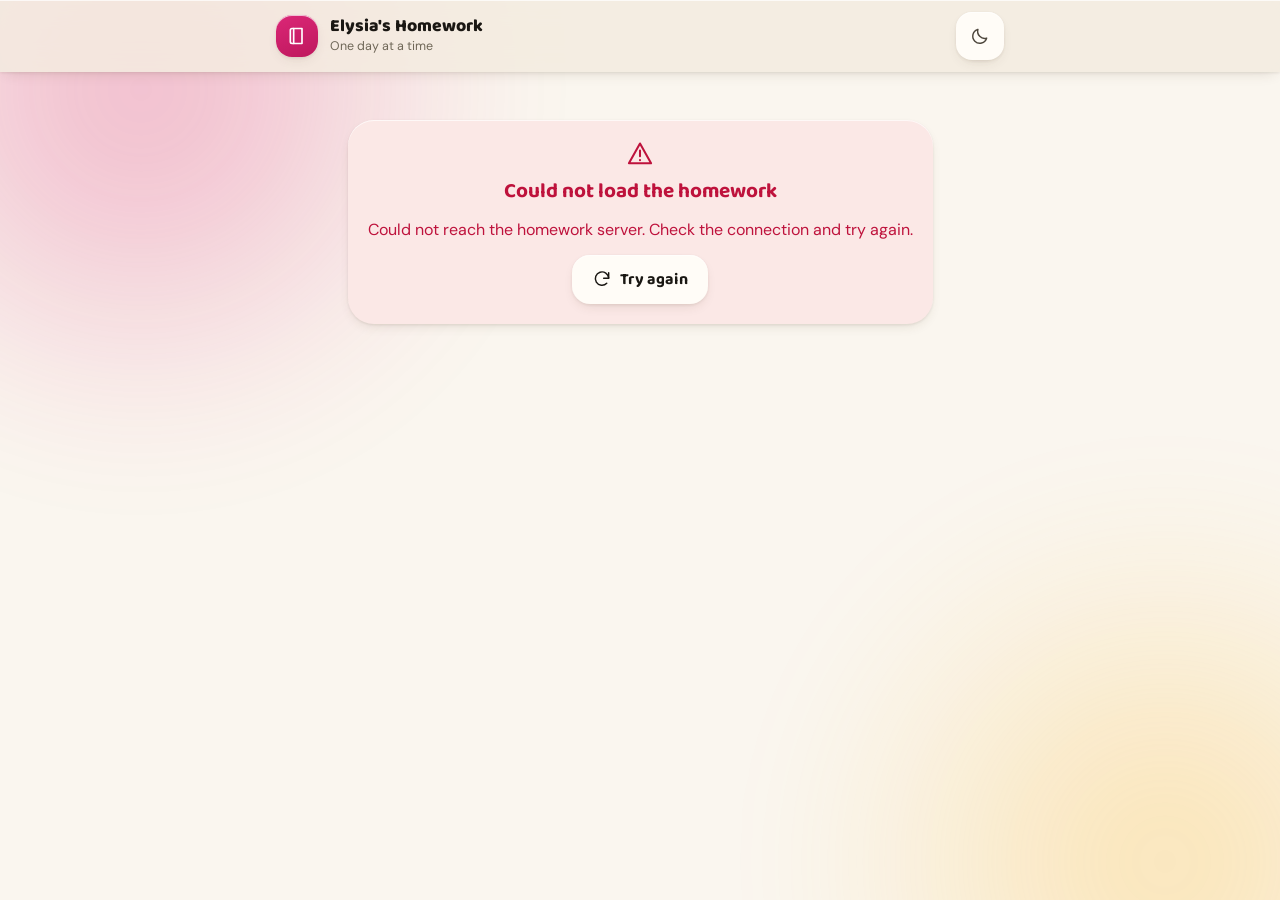
==== commit 96c7051a: "Homework goes daily: sets shrink to about 45 percent, Day labels, block evidence Mason 25 marks (33 " ====
--- a/elysia/index.html
+++ b/elysia/index.html
@@ -4,7 +4,7 @@
 <meta charset="UTF-8">
 <meta name="viewport" content="width=device-width, initial-scale=1">
 <meta name="robots" content="noindex,nofollow">
-<meta name="description" content="This week's practice worksheet.">
+<meta name="description" content="Today's practice worksheet.">
 <meta name="color-scheme" content="light dark">
 <title>Elysia's Homework</title>
 <link rel="icon" href="data:image/svg+xml,<svg xmlns='http://www.w3.org/2000/svg' viewBox='0 0 24 24'><text y='19' font-size='20'>&#9999;</text></svg>">
@@ -26,7 +26,7 @@
       </span>
       <div class="brand-text">
         <div class="brand-title">Elysia's Homework</div>
-        <div class="brand-sub">One week at a time</div>
+        <div class="brand-sub">One day at a time</div>
       </div>
     </div>
     <div class="topbar-actions">
--- a/assets/theme.css
+++ b/assets/theme.css
@@ -281,14 +281,32 @@
 .brand-sub { font-size: .78rem; color: var(--text-3); white-space: nowrap; overflow: hidden; text-overflow: ellipsis; }
 .topbar-actions { margin-left: auto; display: flex; align-items: center; gap: var(--s2); }
 
-.stack { display: grid; gap: var(--s4); }
-.stack-lg { display: grid; gap: var(--s6); }
+/* Homework links in the dashboard topbar. Each pill takes its child's colour. */
+.hw-links { display: flex; align-items: center; gap: var(--s2); }
+.hw-label { font-size: .78rem; font-weight: 700; color: var(--text-3); margin-right: var(--s1); }
+.hw-link {
+  min-height: var(--tap); padding: var(--s2) var(--s3); border-radius: var(--r-full);
+  display: inline-flex; align-items: center; gap: var(--s2);
+  font-family: var(--font-head); font-weight: 800; font-size: .9rem; text-decoration: none;
+  color: var(--kid-ink); background: var(--surface); border: 1px solid var(--kid);
+  transition: background-color var(--t-fast) var(--ease);
+}
+.hw-link:hover { background: var(--surface-2); }
+.hw-link:focus-visible { outline: 2px solid var(--kid); outline-offset: 2px; }
+.hw-link .dot { width: 10px; height: 10px; border-radius: var(--r-full); background: var(--kid); flex: none; }
+.hw-link[data-kid="mason"]  { --kid: var(--child-mason);  --kid-ink: var(--child-mason-ink); }
+.hw-link[data-kid="elysia"] { --kid: var(--child-elysia); --kid-ink: var(--child-elysia-ink); }
+@media (max-width: 640px) {
+  .brand-sub, .hw-label { display: none; }
+  .hw-link { padding: var(--s2); font-size: .85rem; }
+  .hw-link svg { display: none; }
+}
+@media (max-width: 400px) { .brand-text { display: none; } }
+
 .row { display: flex; align-items: center; gap: var(--s2); flex-wrap: wrap; }
 
 .grid { display: grid; gap: var(--s4); }
-.grid-3 { grid-template-columns: 1fr; }
 .grid-2 { grid-template-columns: 1fr; }
-@media (min-width: 680px) { .grid-3 { grid-template-columns: repeat(3, 1fr); } }
 @media (min-width: 900px) { .grid-2 { grid-template-columns: repeat(2, 1fr); } }
 
 /* The dashboard panel owns the rhythm between its cards. Before this it was a
@@ -317,33 +335,47 @@
   padding: var(--s5);
   box-shadow: var(--sh-1);
 }
-.card-head {
-  display: flex; align-items: center; gap: var(--s2);
-  margin-bottom: var(--s4);
-}
-.card-head svg { color: var(--accent); }
-.card-head h2 { flex: 1; min-width: 0; }
 .card-note { font-size: .82rem; color: var(--text-3); line-height: 1.55; }
 
-.stat {
-  background: var(--surface);
-  border: 1px solid var(--border);
-  border-radius: var(--r-lg);
-  padding: var(--s4) var(--s5);
-  box-shadow: var(--sh-1);
-  display: grid; gap: var(--s1);
-  position: relative; overflow: hidden;
-}
-.stat::before {
-  content: ''; position: absolute; inset: 0 auto 0 0; width: 4px; background: var(--accent);
-}
-.stat-num {
-  font-family: var(--font-head); font-weight: 800;
-  font-size: clamp(1.7rem, 5.6vw, 2.1rem); line-height: 1.1; color: var(--accent-ink);
-}
-.stat-label { font-size: .78rem; font-weight: 700; text-transform: uppercase; letter-spacing: .06em; color: var(--text-3); }
-.stat-sub { font-size: .82rem; color: var(--text-2); display: flex; align-items: center; gap: var(--s1); flex-wrap: wrap; }
-.stat-sub svg { width: 15px; height: 15px; }
+/* The Run tab, assets/runner.js */
+.run-panel { display: grid; gap: var(--s3); }
+.run-part { display: contents; }
+.run-head { display: flex; align-items: center; justify-content: space-between; gap: var(--s3); flex-wrap: wrap; }
+.run-title { font-family: var(--font-head); font-weight: 800; font-size: 1.05rem; margin: 0; }
+.run-msg { margin: 0; font-size: .88rem; color: var(--text-2); }
+.run-msg:empty { display: none; }
+.run-meta { margin: 0; font-size: .85rem; color: var(--text-3); font-variant-numeric: tabular-nums; }
+.run-active { display: grid; gap: var(--s2); padding-top: var(--s3); border-top: 1px solid var(--border); }
+.run-spinner {
+  width: 20px; height: 20px; border-radius: var(--r-full); flex: none;
+  border: 3px solid var(--surface-3); border-top-color: var(--accent);
+  animation: spin .8s linear infinite;
+}
+.run-clock { font-variant-numeric: tabular-nums; font-weight: 700; color: var(--text-2); margin-left: auto; }
+.run-steps { list-style: none; margin: 0; padding: 0; display: grid; gap: var(--s2); }
+.run-steps li { display: flex; align-items: center; gap: var(--s2); color: var(--text-3); font-size: .95rem; }
+.run-steps li.done { color: var(--text); }
+.run-steps li svg { width: 16px; height: 16px; color: var(--ok); flex: none; }
+.run-bullet { width: 8px; height: 8px; margin: 0 4px; border-radius: var(--r-full); background: var(--border-strong); flex: none; }
+.run-history { display: grid; gap: 0; padding-block: var(--s2); }
+.run-job { border-bottom: 1px solid var(--border); }
+.run-job:last-child { border-bottom: 0; }
+.run-job summary {
+  cursor: pointer; min-height: var(--tap); display: flex; align-items: center; gap: var(--s3);
+  font-weight: 700; flex-wrap: wrap;
+}
+.run-job summary .run-meta { margin-left: auto; }
+.run-report {
+  margin: 0 0 var(--s3); max-height: 420px; overflow: auto; white-space: pre-wrap; word-break: break-word;
+  font-size: .82rem; line-height: 1.55; color: var(--text-2);
+  background: var(--surface-2); border: 1px solid var(--border); border-radius: var(--r-md); padding: var(--s3) var(--s4);
+}
+/* a run is going: the tab says so from any other tab */
+.tab.is-running::after {
+  content: ''; width: 10px; height: 10px; border-radius: var(--r-full);
+  animation: spin .8s linear infinite; border: 2px solid var(--warn); border-top-color: transparent;
+}
+@media (prefers-reduced-motion: reduce) { .run-spinner, .tab.is-running::after { animation-duration: 3s; } }
 
 .trend-up { color: var(--ok); }
 .trend-down { color: var(--bad); }
@@ -374,9 +406,6 @@
 .btn-secondary { background: var(--surface); color: var(--text); border-color: var(--border-strong); }
 .btn-secondary:hover:not(:disabled) { background: var(--surface-2); border-color: var(--accent); }
 
-.btn-ghost { background: transparent; color: var(--text-2); min-height: var(--tap); padding: var(--s2) var(--s3); }
-.btn-ghost:hover:not(:disabled) { background: var(--surface-2); color: var(--text); }
-
 .btn-icon {
   width: var(--tap); height: var(--tap); padding: 0; border-radius: var(--r-md);
   background: transparent; border: 1px solid transparent; color: var(--text-2);
@@ -386,7 +415,6 @@
 .btn-icon:hover { background: var(--surface-2); color: var(--text); }
 
 .btn-lg { font-size: 1.08rem; min-height: 54px; padding: var(--s4) var(--s8); border-radius: var(--r-lg); }
-.btn-block { width: 100%; }
 
 /* --------------------------------------------------------------------------
    Tabs, pills, badges
@@ -435,7 +463,6 @@
 .subj-english { color: var(--english); }
 .subj-maths { color: var(--maths); }
 .subj-thinking { color: var(--thinking); }
-.subj-dot { width: 9px; height: 9px; border-radius: var(--r-full); background: currentColor; flex: none; }
 
 .chip-subject {
   display: inline-flex; align-items: center; gap: var(--s2);
@@ -459,19 +486,7 @@
 td { padding: var(--s3); border-bottom: 1px solid var(--border); vertical-align: top; }
 tbody tr:last-child td { border-bottom: 0; }
 tbody tr:hover { background: var(--surface-2); }
-.td-topic strong { font-weight: 700; }
 .td-detail { display: block; font-size: .8rem; color: var(--text-3); line-height: 1.5; margin-top: 2px; }
-
-.week-chip {
-  display: inline-grid; place-items: center;
-  width: 24px; height: 24px; margin-right: 3px;
-  border-radius: var(--r-sm); font-size: .76rem; font-weight: 700;
-  border: 1px solid transparent;
-}
-.week-pass { background: var(--ok-wash); color: var(--ok); border-color: color-mix(in srgb, var(--ok) 30%, transparent); }
-.week-fail { background: var(--bad-wash); color: var(--bad); border-color: color-mix(in srgb, var(--bad) 30%, transparent); }
-.week-null { background: var(--surface-2); color: var(--text-3); border-color: var(--border); }
-.week-latest { outline: 2px solid var(--accent); outline-offset: 1px; }
 
 .empty {
   display: grid; gap: var(--s2); justify-items: center; text-align: center;
@@ -496,23 +511,11 @@
 
 .chart-box { position: relative; height: 240px; }
 @media (min-width: 680px) { .chart-box { height: 260px; } }
-.chart-skeleton {
-  position: absolute; inset: 0; border-radius: var(--r-md);
-  background: linear-gradient(100deg, var(--surface-2) 30%, var(--surface-3) 50%, var(--surface-2) 70%);
-  background-size: 220% 100%;
-  animation: shimmer 1.4s linear infinite;
-}
-@keyframes shimmer { from { background-position: 180% 0; } to { background-position: -40% 0; } }
 
 /* --------------------------------------------------------------------------
    Notes and passages
    -------------------------------------------------------------------------- */
 
-.note-item { padding: var(--s3) 0; border-bottom: 1px solid var(--border); }
-.note-item:last-child { border-bottom: 0; }
-.note-head { display: flex; align-items: baseline; gap: var(--s2); flex-wrap: wrap; margin-bottom: var(--s2); }
-.note-week { font-family: var(--font-head); font-weight: 800; color: var(--accent-ink); }
-.note-score { font-size: .8rem; color: var(--text-3); }
 .note-body {
   font-size: .86rem; line-height: 1.65; color: var(--text-2);
   background: var(--surface-2); border-left: 3px solid var(--accent-edge);
@@ -725,8 +728,6 @@
 .q-marks { margin-left: auto; font-size: .78rem; font-weight: 700; color: var(--text-3); }
 .q-text { font-size: 1.02rem; line-height: 1.6; margin-bottom: var(--s3); white-space: pre-wrap; }
 
-label.field-label { display: block; font-size: .82rem; font-weight: 700; color: var(--text-2); margin-bottom: var(--s1); }
-
 .input, .textarea {
   width: 100%; font-family: var(--font-body); font-size: 1.05rem;
   min-height: var(--tap); padding: var(--s3) var(--s4);
@@ -846,6 +847,36 @@
 .wa-val.correct { background: var(--ok-wash); color: var(--ok); font-weight: 700; }
 .wa-val.scheme { background: var(--info-wash); color: var(--text-2); }
 
+/* A score that is still short of being marked says so next to the number. */
+.score-note {
+  display: inline-flex; align-items: center; gap: var(--s2);
+  font-size: .82rem; font-weight: 700; color: var(--warn);
+}
+
+/* The ledger. Every mark that did not come in, split by reason, with the total
+   first so the strands under it can be checked against it by eye. The list of
+   cards on its own never explained the gap between the score and the maximum,
+   which is what made the page disagree with the saved total. */
+.ledger {
+  display: grid; gap: var(--s1); width: 100%;
+  background: var(--surface-2); border: 1px solid var(--border);
+  border-radius: var(--r-md); padding: var(--s3) var(--s4);
+}
+.ledger-row { display: flex; gap: var(--s3); align-items: baseline; font-size: .9rem; }
+.ledger-marks { font-variant-numeric: tabular-nums; font-weight: 700; min-width: 5.5rem; }
+.ledger-what { color: var(--text-2); }
+.ledger-total {
+  font-family: var(--font-head); font-weight: 800; font-size: 1rem;
+  padding-bottom: var(--s2); margin-bottom: var(--s1);
+  border-bottom: 1px solid var(--border);
+}
+.ledger-total .ledger-what { color: var(--text-2); font-family: var(--font-body); font-weight: 600; }
+
+/* Still to be decided, and a slip that cost nothing, are not the same thing as
+   a lost mark, so neither borrows the red edge. */
+.wrong-card.pending-card { border-left-color: var(--warn); }
+.wrong-card.slip-card { border-left-color: var(--neutral); }
+
 .save-status {
   display: flex; align-items: center; gap: var(--s2); justify-content: center;
   font-size: .9rem; font-weight: 700; color: var(--text-2);
@@ -1044,7 +1075,6 @@
   display: flex; gap: var(--s2); flex-wrap: wrap; align-items: center;
   margin-top: var(--s3);
 }
-.legend-item { display: inline-flex; align-items: center; gap: var(--s2); font-size: .8rem; color: var(--text-2); }
 .legend-swatch { width: 12px; height: 12px; border-radius: 3px; flex: none; }
 
 /* The legend is also the focus control, so each entry is a real button:
@@ -1555,3 +1585,89 @@
   html[data-app="worksheet"] .section-nav { gap: var(--s3); }
   html[data-app="worksheet"] .section-nav .btn { min-height: 58px; font-size: 1.1rem; }
 }
+
+
+/* Multiple choice: one big tappable row per option, backed by a radio. */
+.choices { display: grid; gap: var(--s2); }
+.choice {
+  display: flex; align-items: center; gap: var(--s3);
+  min-height: 48px; padding: var(--s2) var(--s3);
+  border: 1.5px solid var(--border); border-radius: var(--r-md, 12px);
+  background: var(--surface); cursor: pointer;
+  transition: border-color .15s, background-color .15s;
+}
+.choice:hover { border-color: var(--border-strong); }
+.choice input { position: absolute; opacity: 0; pointer-events: none; }
+.choice-letter {
+  flex: none; width: 32px; height: 32px; border-radius: 999px;
+  display: grid; place-items: center; font-weight: 700;
+  border: 1.5px solid var(--border-strong); color: var(--text-2);
+}
+.choice-text { line-height: 1.45; }
+.choice:has(input:checked) { border-color: var(--accent); background: var(--surface-2, var(--surface)); }
+.choice:has(input:checked) .choice-letter { background: var(--accent); border-color: var(--accent); color: #fff; }
+.choice:has(input:focus-visible) { outline: 2px solid var(--accent); outline-offset: 2px; }
+.choice:has(input:disabled) { cursor: default; }
+
+
+/* ------------------------------------------------ review: tick, cross, why */
+
+/* A saved week reopened for review. Green panel and a tick for a right answer,
+   red panel and a cross for a wrong one. Both pairs come from the --ok and --bad
+   tokens, which are redefined for dark mode, so neither theme needs its own rule.
+   The mark is an icon and a word for screen readers, never colour alone. */
+.rv { position: relative; border-width: 2px; }
+.rv-right { background: var(--ok-wash); border-color: color-mix(in srgb, var(--ok) 55%, transparent); }
+.rv-wrong { background: var(--bad-wash); border-color: color-mix(in srgb, var(--bad) 55%, transparent); }
+.rv-pending { background: var(--surface-2); border-style: dashed; }
+.rv-right .input, .rv-right .textarea, .rv-right .letter-input, .rv-right .number-input {
+  background: color-mix(in srgb, var(--ok) 14%, var(--surface)); border-color: var(--ok); color: var(--text);
+}
+.rv-wrong .input, .rv-wrong .textarea, .rv-wrong .letter-input, .rv-wrong .number-input {
+  background: color-mix(in srgb, var(--bad) 14%, var(--surface)); border-color: var(--bad); color: var(--text);
+}
+.rv-right .choice:has(input:checked) { border-color: var(--ok); }
+.rv-wrong .choice:has(input:checked) { border-color: var(--bad); }
+
+.rv-mark {
+  flex: none; width: 44px; height: 44px; border-radius: 999px; padding: 0;
+  display: inline-grid; place-items: center; border: 2.5px solid currentColor;
+  background: var(--surface); font: inherit;
+}
+.rv-mark svg { width: 26px; height: 26px; stroke-width: 3; }
+.rv-mark-ok { color: var(--ok); }
+.rv-mark-wait { color: var(--warn); border-width: 2px; }
+.rv-mark-bad { color: var(--bad); cursor: pointer; transition: transform var(--t-fast) var(--ease); }
+.rv-mark-bad:hover { transform: scale(1.08); }
+.rv-mark-bad:active { transform: scale(.94); }
+.rv-mark-bad:focus-visible { outline: 3px solid var(--bad); outline-offset: 3px; }
+.q-top .rv-mark { margin-left: var(--s2); }
+.number-item .rv-mark { position: absolute; top: var(--s2); right: var(--s2); }
+.number-item.rv label { padding-right: 52px; }
+
+.why {
+  width: min(480px, calc(100vw - 2 * var(--s4))); max-height: calc(100vh - 2 * var(--s4)); overflow: auto;
+  padding: var(--s5); border: 1px solid var(--border-strong); border-radius: var(--r-lg);
+  background: var(--surface); color: var(--text); box-shadow: var(--sh-3, 0 12px 40px rgb(0 0 0 / .35));
+}
+.why[open] { display: grid; gap: var(--s3); }
+.why::backdrop { background: rgb(0 0 0 / .55); }
+.why-head { display: flex; align-items: center; gap: var(--s3); }
+.why-head h2 { margin: 0; font-size: 1.3rem; flex: 1; }
+.why-cross {
+  width: 40px; height: 40px; border-radius: 999px; display: grid; place-items: center;
+  color: var(--bad); background: var(--bad-wash); border: 2.5px solid var(--bad);
+}
+.why-cross svg { width: 24px; height: 24px; stroke-width: 3; }
+.why-marks { font-weight: 800; font-variant-numeric: tabular-nums; color: var(--text-2); }
+.why-q { font-size: .95rem; line-height: 1.55; color: var(--text-2); white-space: pre-wrap; margin: 0; }
+.why-block { border-radius: var(--r-md); padding: var(--s3) var(--s4); }
+.why-given { background: var(--bad-wash); color: var(--bad); }
+.why-key { background: var(--ok-wash); color: var(--ok); }
+.why-reason { background: var(--surface-2); color: var(--text); }
+.why-block .wa-label { color: inherit; opacity: .8; }
+.why-val { font-size: 1.02rem; line-height: 1.55; white-space: pre-wrap; font-weight: 600; }
+.why-reason .why-val { font-weight: 500; }
+@media (prefers-reduced-motion: reduce) { .rv-mark-bad { transition: none; } }
+
+.why-tech { margin: 0; font-size: .72rem; color: var(--text-3); font-variant-numeric: tabular-nums; }
